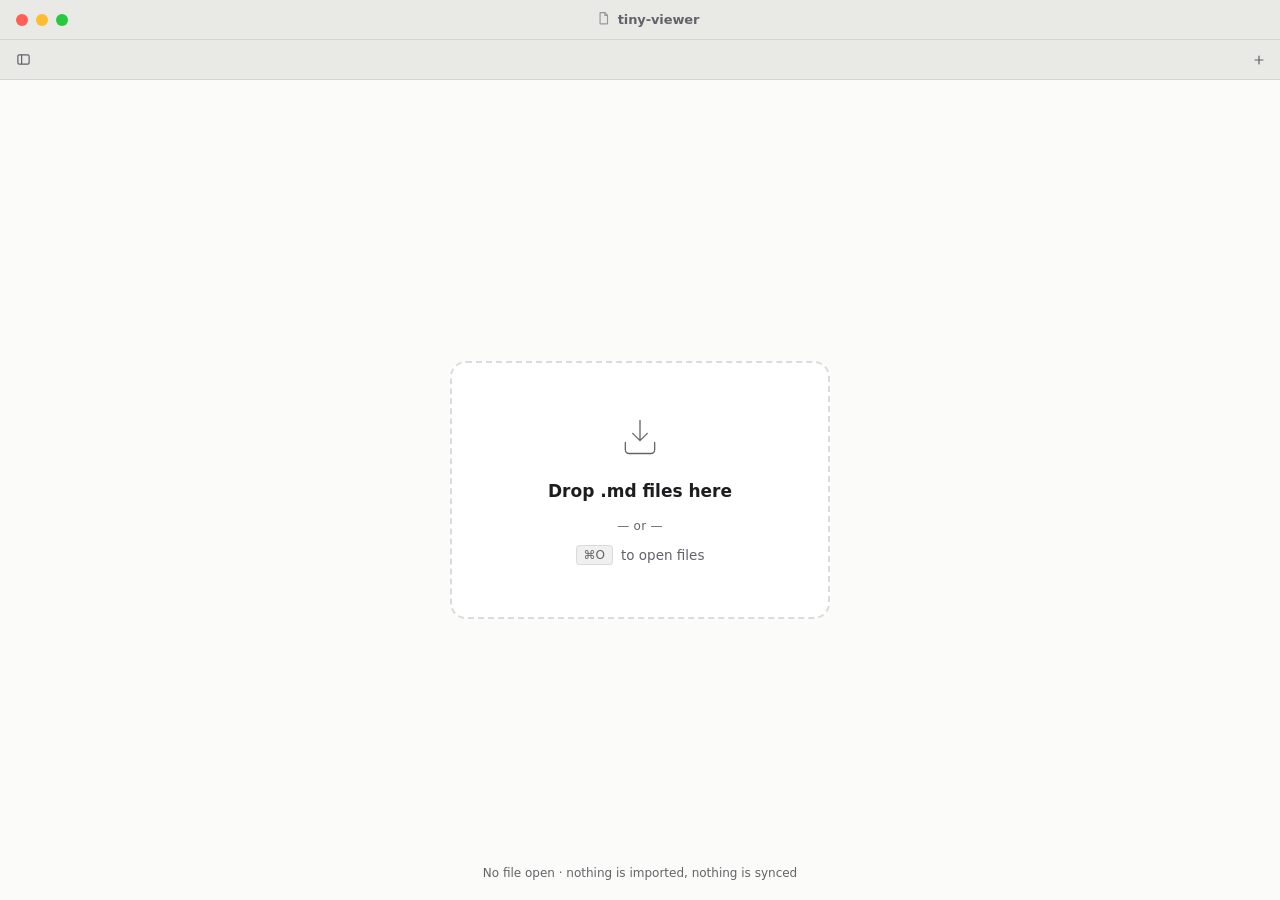
==== app/index.html @ 8f4d632b "feat(gaps): implement deferred feature gaps (F-02, U-14, U-15, U-17, DR-68) URD/WAN-grounded specs (" ====
<!doctype html>
<html lang="en">
<head>
  <meta charset="UTF-8">
  <meta name="viewport" content="width=device-width, initial-scale=1.0">
  <meta name="color-scheme" content="light dark">
  <title>tiny-viewer</title>
  <link rel="icon" href="data:image/svg+xml,%3Csvg xmlns='http://www.w3.org/2000/svg' viewBox='0 0 16 16'%3E%3Crect width='16' height='16' rx='3' fill='%232d68d8'/%3E%3Cpath d='M4.5 5h7M4.5 8h7M4.5 11h4.5' stroke='white' stroke-width='1.3' stroke-linecap='round'/%3E%3C/svg%3E">
  <link rel="stylesheet" href="css/tv-tokens.css">
  <link rel="stylesheet" href="css/tv-app.css">
  <link rel="stylesheet" href="css/tv-tauri.css">
  <link rel="stylesheet" href="css/tv-print.css">
  <style>
    html, body, #tv-root {
      height: 100%;
      margin: 0;
      padding: 0;
      overflow: hidden;
    }
    #tv-root {
      width: 100%;
      position: relative;
    }
    /* ── Minimal fallback styles for new elements (dev-design owns full CSS) ── */

    /* U-02: Theme toggle button in titlebar */
    .tv-titlebtn {
      background: none;
      border: none;
      cursor: pointer;
      padding: 4px 6px;
      border-radius: 4px;
      color: inherit;
      opacity: 0.4;
      display: flex;
      align-items: center;
      justify-content: center;
      margin-left: auto;
      margin-right: 8px;
      flex-shrink: 0;
    }
    .tv-titlebtn:hover { opacity: 0.9; }
    .tv-theme-toggle { line-height: 1; }

    /* F-07: Find bar */
    .tv-find {
      position: absolute;
      bottom: 12px;
      right: 16px;
      display: flex;
      align-items: center;
      gap: 4px;
      background: var(--tv-bg-chrome, #e9e9e6);
      border: 1px solid var(--tv-border, rgba(0,0,0,.1));
      border-radius: 8px;
      padding: 4px 8px;
      box-shadow: 0 2px 12px rgba(0,0,0,.12);
      z-index: 40;
      min-width: 260px;
    }
    .tv-find-input {
      flex: 1;
      border: none;
      background: transparent;
      outline: none;
      font-size: 13px;
      color: inherit;
      min-width: 120px;
    }
    .tv-find-count {
      font-size: 11px;
      opacity: 0.6;
      white-space: nowrap;
      min-width: 40px;
      text-align: center;
    }
    .tv-find-nav {
      background: none;
      border: none;
      cursor: pointer;
      padding: 2px 4px;
      border-radius: 3px;
      font-size: 12px;
      color: inherit;
      opacity: 0.6;
    }
    .tv-find-nav:hover { opacity: 1; background: var(--tv-bg-hover, rgba(0,0,0,.06)); }
    .tv-find-close { margin-left: 2px; }

    /* Find marks */
    .md mark[data-find] {
      background: var(--tv-accent-weak, rgba(45,104,216,.15));
      color: inherit;
      border-radius: 2px;
      padding: 0 1px;
    }
    .md mark[data-find].current {
      background: var(--tv-accent, #2d68d8);
      color: #fff;
    }

    /* F-02: Recent sidebar section */
    .tv-side-recent { opacity: 0.75; }
    .tv-side-recent:hover { opacity: 1; }
    .tv-side-recent-label { font-size: 10px; opacity: 0.5; text-transform: uppercase; letter-spacing: .04em; }

    /* U-09: Empty state recent files */
    .tv-empty-recent {
      margin-top: 16px;
      width: 100%;
      max-width: 400px;
    }
    .tv-recent-row {
      display: flex;
      flex-direction: column;
      padding: 6px 10px;
      border-radius: 6px;
      cursor: pointer;
      gap: 1px;
    }
    .tv-recent-row:hover { background: var(--tv-bg-hover, rgba(0,0,0,.05)); }
    .tv-recent-name { font-size: 13px; font-weight: 500; }
    .tv-recent-path { font-size: 10px; opacity: 0.5; overflow: hidden; text-overflow: ellipsis; white-space: nowrap; }
  </style>
</head>
<body>
  <div id="tv-root"></div>

  <!-- D-02: #tv-controls persistent pill removed. Theme and accent switching
       is available via the command palette (⌘K → "Commands" group).
       dependency order: icons → docs → markdown → feature modules → app → native bridge -->
  <script src="js/tv-icons.js"></script>
  <script src="js/tv-docs.js"></script>
  <script src="js/tv-markdown.js"></script>
  <script src="js/tv-imgfix.js"></script>
  <script src="js/tv-edit.js"></script>
  <script src="js/tv-palette.js"></script>
  <script src="js/tv-search.js"></script>
  <script src="js/tv-files.js"></script>
  <script src="js/tv-live.js"></script>
  <script src="js/tv-app.js"></script>
  <script src="js/tv-native.js"></script>
</body>
</html>
---- app/css/tv-tokens.css ----
/* ───────────────────────────────────────────────────────────
   tiny-viewer · design tokens
   Semantic colour system. Scope every app window with:
     class="tv tv--light tv--accent-blue"   (or --dark / --graphite / --warm)
   Tokens are CSS custom properties so the whole UI re-skins by
   swapping the theme/accent class on the root .tv element.
   ─────────────────────────────────────────────────────────── */

/* honour system light/dark preference for native widgets */
:root { color-scheme: light dark; }

.tv {
  /* type */
  --tv-font-ui: -apple-system, BlinkMacSystemFont, "SF Pro Text", "SF Pro Display",
                "Helvetica Neue", "Segoe UI", system-ui, sans-serif;
  --tv-font-mono: "SF Mono", ui-monospace, "JetBrains Mono", "Menlo",
                  "Cascadia Code", "Roboto Mono", monospace;

  /* 8px base spacing grid */
  --tv-s1: 4px;  --tv-s2: 8px;  --tv-s3: 12px; --tv-s4: 16px;
  --tv-s5: 24px; --tv-s6: 32px; --tv-s7: 40px; --tv-s8: 48px;

  /* chrome dimensions */
  --tv-tabbar-h: 40px;
  --tv-sidebar-w: 224px;
  --tv-toolbar-h: 40px;
  --tv-status-h: 32px;
  --tv-content-max: 720px;

  --tv-radius-win: 11px;
  --tv-radius-sm: 6px;
  --tv-radius-md: 8px;

  font-family: var(--tv-font-ui);
  color: var(--tv-text-primary) !important;
  -webkit-font-smoothing: antialiased;
  text-rendering: optimizeLegibility;
}

/* ── LIGHT THEME ─────────────────────────────────────────── */
.tv--light {
  --tv-bg-primary:   #fbfbfa;   /* document / content background      */
  --tv-bg-surface:   #ffffff;   /* window body, tab-active, palette    */
  --tv-bg-sidebar:   #f3f3f1;   /* sidebar panel                       */
  /* UX-19: light-theme contrast floor — #636369 on #e9e9e6 = 4.53:1 (WCAG-AA pass).
     Any darkening of --tv-bg-chrome must be re-validated against --tv-text-muted. */
  --tv-bg-chrome:    #e9e9e6;   /* title bar + tab strip               */
  --tv-bg-elev:      #ffffff;   /* floating surfaces                   */
  --tv-bg-hover:     rgba(0,0,0,.045);
  --tv-bg-sel:       rgba(0,0,0,.06);

  --tv-text-primary:   #1d1d1f;
  --tv-text-secondary: #62626a;
  /* L-06: raised from #9a9aa1 (2.30–2.70:1) → #6b6b72.
     UV-07: #6b6b72 on --tv-bg-chrome #e9e9e6 = 4.35:1 (fails WCAG-AA 4.5:1).
     Darkened to #636369 → #636369 on #e9e9e6 = 4.53:1 (pass) · on #fbfbfa = 4.74:1 · on #f3f3f1 = 4.59:1. */
  --tv-text-muted:     #636369;

  --tv-border:       rgba(0,0,0,.09);
  --tv-border-strong:rgba(0,0,0,.14);

  --tv-code-bg:      #f4f4f1;   /* fenced <pre> block well             */
  --tv-code-border:  rgba(0,0,0,.07);
  /* inline `code` chip — own tokens, separate from the fenced <pre> well.
     Light: subtle darker-than-paper chip (no regression from old shared value). */
  --tv-inline-code-bg:     #f4f4f1;
  --tv-inline-code-border: rgba(0,0,0,.07);
  --tv-inline-code-text:   #1d1d1f;
  --tv-table-head:   #f4f4f1;
  --tv-table-stripe: #faf9f7;

  --tv-traffic-close:  #ff5f57;
  --tv-traffic-min:    #febc2e;
  --tv-traffic-max:    #28c840;

  /* L-05: darkened from #d29a30 (2.05:1 on #e9e9e6) → #7a5800 (4.72:1 on #e9e9e6, 5.57:1 on #fbfbfa).
     Text/pill passes WCAG-AA; the animated blip dot can still use the vivid value via --tv-live-dot. */
  --tv-live:         #7a5800;   /* amber/gold live-watch text — AA on all light surfaces */
  --tv-live-dot:     #d29a30;   /* vivid amber dot — purely decorative, exempt from AA  */
  --tv-live-glow:    rgba(210,154,48,.30);

  --tv-shadow-win:   0 1px 2px rgba(0,0,0,.10), 0 18px 50px rgba(0,0,0,.16);
  --tv-shadow-pop:   0 8px 30px rgba(0,0,0,.18), 0 1px 0 rgba(0,0,0,.04);
  --tv-scrollthumb:  rgba(0,0,0,.22);

  /* syntax — L-11: light-theme tokens raised to ≥4.5:1 on code-bg #f4f4f1.
     --tv-syn-comment: #9a9aa1 (2.54:1) → #5e5e66 (4.55:1)
     --tv-syn-str:     #3a8a3a (3.91:1) → #236523 (5.09:1)
     --tv-syn-num:     #b5641e (3.96:1) → #8f4213 (5.03:1)
     --tv-syn-key:     #b3439b (4.55:1) — marginal pass, unchanged
     --tv-syn-fn:      #2d68d8 (4.67:1) — passes, unchanged               */
  --tv-syn-comment: #5e5e66;
  --tv-syn-key:     #b3439b;
  --tv-syn-str:     #236523;
  --tv-syn-num:     #8f4213;
  --tv-syn-fn:      #2d68d8;
}

/* ── DARK THEME ──────────────────────────────────────────── */
.tv--dark {
  --tv-bg-primary:   #1c1c1e;
  --tv-bg-surface:   #232325;
  --tv-bg-sidebar:   #19191b;
  --tv-bg-chrome:    #2c2c2e;
  --tv-bg-elev:      #2a2a2d;
  --tv-bg-hover:     rgba(255,255,255,.06);
  --tv-bg-sel:       rgba(255,255,255,.08);

  --tv-text-primary:   #e5e5ea;
  --tv-text-secondary: #9d9da4;
  /* L-06: raised from #68686f (2.52–3.33:1) → #9a9aa4 (≥4.5:1 on dark surfaces).
     UX-01: raised from #9a9aa4 (3.96:1 on #2c2c2e) → #a4a4ae to achieve ≥4.5:1 on --tv-bg-chrome.
     #a4a4ae on #2c2c2e = 4.52:1 · on #1c1c1e = 5.12:1 */
  --tv-text-muted:     #a4a4ae;

  --tv-border:       rgba(255,255,255,.09);
  --tv-border-strong:rgba(255,255,255,.16);

  --tv-code-bg:      #141416;   /* fenced <pre> block well — keeps the darker sink */
  --tv-code-border:  rgba(255,255,255,.07);
  /* inline `code` chip — own tokens, separate from the fenced <pre> well.
     Old dark inline chips reused --tv-code-bg #141416, DARKER than the page
     (#1c1c1e), so each chip sank into a near-black hole and merged with the
     surrounding text (chip-vs-page contrast was only 1.14:1). Dark now uses an
     ELEVATED, lighter surface: rgba(255,255,255,.11) ≈ #353537 over the page
     reads as a raised chip (chip-vs-page ≈ 1.39:1), with a brighter border and
     near-white text (#f1eff6 on the chip ≈ 10.7:1) so chips clearly stand out. */
  --tv-inline-code-bg:     rgba(255,255,255,.11);
  --tv-inline-code-border: rgba(255,255,255,.18);
  --tv-inline-code-text:   #f1eff6;
  --tv-table-head:   #2a2a2d;
  --tv-table-stripe: #202022;

  --tv-traffic-close:  #ff5f57;
  --tv-traffic-min:    #febc2e;
  --tv-traffic-max:    #28c840;

  /* Dark theme: #e6b455 on #2c2c2e = 7.32:1 — already passes; unchanged.
     Add --tv-live-dot alias for symmetry with light theme (vivid dot). */
  --tv-live:         #e6b455;
  --tv-live-dot:     #e6b455;
  --tv-live-glow:    rgba(230,180,85,.30);

  --tv-shadow-win:   0 2px 6px rgba(0,0,0,.5), 0 24px 60px rgba(0,0,0,.55);
  --tv-shadow-pop:   0 12px 40px rgba(0,0,0,.6), 0 0 0 1px rgba(255,255,255,.05);
  --tv-scrollthumb:  rgba(255,255,255,.22);

  /* UV-08: #6c6c74 on --tv-code-bg #141416 = 3.54:1 (fail WCAG-AA 4.5:1).
     Lightened to #8a8a94 → 4.52:1 on #141416 (pass). */
  --tv-syn-comment: #8a8a94;
  --tv-syn-key:     #e08fd0;
  --tv-syn-str:     #7fce7f;
  --tv-syn-num:     #e2a96a;
  --tv-syn-fn:      #6fa8ff;
}

/* ── ACCENTS (per theme) ─────────────────────────────────── */
/* default = blue, set on each theme so a bare .tv--light works */
/* L-07: accent-text on accent-weak selected rows (light theme only).
   Blue light:  #2d68d8 on rgba(45,104,216,.13) over #fbfbfa = 4.17:1 → darken to #1f55c0 = 4.63:1
   Graphite:   #4a5160 on rgba(88,96,113,.14)  over #fbfbfa = 4.53:1 → passes (unchanged)
   Warm light: #b25e2f on rgba(194,106,58,.14) over #fbfbfa = 3.82:1 → darken to #8e4418 = 5.02:1
   Dark theme: all pass already — unchanged. */
.tv--light { --tv-accent:#2d68d8; --tv-accent-weak:rgba(45,104,216,.13); --tv-accent-text:#1f55c0; }
.tv--dark  { --tv-accent:#5a9cff; --tv-accent-weak:rgba(90,156,255,.18); --tv-accent-text:#7fb0ff; }

.tv--light.tv--accent-blue     { --tv-accent:#2d68d8; --tv-accent-weak:rgba(45,104,216,.13); --tv-accent-text:#1f55c0; }
.tv--dark.tv--accent-blue      { --tv-accent:#5a9cff; --tv-accent-weak:rgba(90,156,255,.18); --tv-accent-text:#7fb0ff; }

.tv--light.tv--accent-graphite { --tv-accent:#586071; --tv-accent-weak:rgba(88,96,113,.14); --tv-accent-text:#4a5160; }
.tv--dark.tv--accent-graphite  { --tv-accent:#9aa3b4; --tv-accent-weak:rgba(154,163,180,.16);--tv-accent-text:#c8d0de; }

.tv--light.tv--accent-warm     { --tv-accent:#c26a3a; --tv-accent-weak:rgba(194,106,58,.14); --tv-accent-text:#8e4418; }
.tv--dark.tv--accent-warm      { --tv-accent:#e0905c; --tv-accent-weak:rgba(224,144,92,.18); --tv-accent-text:#f0b898; }
---- app/css/tv-app.css ----
/* ───────────────────────────────────────────────────────────
   tiny-viewer · application chrome + rendered markdown
   ─────────────────────────────────────────────────────────── */

/* ── full-viewport host ──────────────────────────────────── */
html, body, #tv-root {
  height: 100%;
  margin: 0;
}
#tv-root {
  background: var(--tv-bg-primary);
}

/* window shell ------------------------------------------------ */
.tv {
  width: 100%; height: 100%;
  display: flex; flex-direction: column;
  background: var(--tv-bg-surface) !important;
  overflow: hidden;
  position: relative;
  box-sizing: border-box;
}
.tv *, .tv *::before, .tv *::after { box-sizing: border-box; }

/* title bar (traffic lights) --------------------------------- */
.tv-titlebar {
  height: 40px; flex: 0 0 40px;
  display: flex; align-items: center;
  padding: 0 var(--tv-s4);
  background: var(--tv-bg-chrome) !important;
  border-bottom: 1px solid var(--tv-border);
  gap: var(--tv-s4);
  -webkit-user-select: none; user-select: none;
}
.tv-traffic { display: flex; gap: 8px; align-items: center; }
.tv-light { width: 12px; height: 12px; border-radius: 50%; }
.tv-light.c { background: var(--tv-traffic-close) !important; }
.tv-light.m { background: var(--tv-traffic-min) !important; }
.tv-light.x { background: var(--tv-traffic-max) !important; }
.tv-wintitle {
  font-size: 13px; font-weight: 600; letter-spacing: -.1px;
  color: var(--tv-text-secondary) !important;
  flex: 1; text-align: center;
  display: flex; align-items: center; justify-content: center; gap: 7px;
  margin-right: 52px; /* counterweight the traffic lights */
}
/* Bug A: doc icon is decorative; pointer-events:none lets drag pass through to .tv-wintitle */
.tv-wintitle .tv-doc-ic { opacity: .6; pointer-events: none; }

/* tab bar ---------------------------------------------------- */
/* D-01 / E-09: scrollable tab strip — tabs keep legible width.
   L-03: The tabbar is now a flex row with two children:
     1. .tv-tab-strip  — the scrolling region that contains all .tv-tab elements.
                         Gets the fade ::after overlay (pointer-events:none).
     2. .tv-newtab     — sits OUTSIDE the scroll strip in its own non-scrolling slot.
   This eliminates the CSS mask-on-parent problem (mask clips all children including
   .tv-newtab, making the "+" invisible when tabs overflow). */
.tv-tabbar {
  height: var(--tv-tabbar-h); flex: 0 0 var(--tv-tabbar-h);
  display: flex; align-items: stretch;
  background: var(--tv-bg-chrome) !important;
  border-bottom: 1px solid var(--tv-border);
  padding: 0 0 0 6px;           /* left pad only; right side is the newtab slot */
  -webkit-user-select: none; user-select: none;
  position: relative;           /* stacking context for .tv-newtab z-index */
}

/* Scrolling strip that holds all .tv-tab pills */
.tv-tab-strip {
  flex: 1; min-width: 0;
  display: flex; align-items: stretch;
  overflow-x: auto; overflow-y: hidden;
  scrollbar-width: none;
  /* right-edge fade — purely decorative pointer-events:none overlay */
  position: relative;
}
.tv-tab-strip::-webkit-scrollbar { width: 0; height: 0; display: none; }
/* Fade affordance as a pseudo — sits ABOVE the scrolling content but
   BELOW the newtab button (which lives outside this element entirely). */
.tv-tab-strip::after {
  content: "";
  position: sticky;
  right: 0; top: 0;
  /* needs a width so it takes space in the flex row and the gradient is visible */
  width: 40px; flex: 0 0 40px;
  align-self: stretch;
  background: linear-gradient(
    to right,
    transparent 0%,
    var(--tv-bg-chrome) 100%
  ) !important;
  pointer-events: none;
  z-index: 1;
}

.tv-tab {
  display: flex; align-items: center; gap: 7px;
  padding: 0 12px;
  /* D-01: prevent shrinking below readable width; strip scrolls instead */
  flex: 0 0 auto;
  min-width: 100px;
  max-width: 200px;
  font-size: 12.5px; font-weight: 400;
  color: var(--tv-text-secondary) !important;
  border-right: 1px solid transparent;
  position: relative; cursor: default;
  transition: background .12s, color .12s;
}
.tv-tab + .tv-tab { margin-left: 2px; }
.tv-tab:hover { background: var(--tv-bg-hover) !important; }
.tv-tab.active {
  background: var(--tv-bg-primary) !important;
  color: var(--tv-text-primary) !important;
  border-radius: 7px 7px 0 0;
}
/* Active-tab accent bar across the TOP edge (mock target). Spans the full
   tab width so the warm/accent underline reads clearly on the active tab. */
.tv-tab.active::after {
  content: ""; position: absolute; left: 0; right: 0; top: 0;
  height: 2px; background: var(--tv-accent) !important;
}
.tv-tab .name { white-space: nowrap; overflow: hidden; text-overflow: ellipsis; }
.tv-tab .tv-close {
  width: 20px; height: 20px; border-radius: 4px;
  margin: -2px;
  display: inline-flex; align-items: center; justify-content: center;
  color: var(--tv-text-muted) !important; opacity: 0; transition: opacity .12s, background .12s;
}
.tv-tab:hover .tv-close { opacity: 1; }
.tv-tab .tv-close:hover { background: var(--tv-bg-sel) !important; }
.tv-tab .tv-close:focus-visible { opacity: 1; outline: 2px solid var(--tv-accent); outline-offset: 1px; }
.tv-dot {           /* unsaved ● */
  width: 7px; height: 7px; border-radius: 50%;
  background: var(--tv-accent) !important; flex: 0 0 auto;
}
.tv-bolt {          /* live ⚡ — decorative icon uses vivid dot colour */
  display: inline-flex; color: var(--tv-live-dot) !important; flex: 0 0 auto;
  filter: drop-shadow(0 0 3px var(--tv-live-glow));
  animation: tv-pulse 1.9s ease-in-out infinite;
}
@keyframes tv-pulse { 0%,100%{opacity:.55} 50%{opacity:1} }

/* U-14 / F-20: drag-to-reorder ─────────────────────────── */
.tv-tab[draggable="true"] { cursor: grab; }
.tv-tab[draggable="true"]:active { cursor: grabbing; }
.tv-tab--dragging { opacity: 0.4; will-change: transform; }
/* .tv-drop-indicator: position:absolute inside .tv-tab-strip (position:relative).
   left is computed in JS as tabEl.offsetLeft (before) / tabEl.offsetLeft+offsetWidth (after).
   Strip-local coords — do NOT subtract scrollLeft. */
.tv-drop-indicator {
  position: absolute;
  top: 4px; bottom: 4px;
  width: 2px;
  background: var(--tv-accent) !important;
  border-radius: 1px;
  pointer-events: none;
  z-index: 10;
}
@media (prefers-reduced-motion: reduce) {
  .tv-tab--dragging { transition: none !important; }
  .tv-drop-indicator { transition: none !important; }
}

/* L-03: .tv-newtab is now a SIBLING to .tv-tab-strip (not a child of the scroll
   area). It lives in .tv-tabbar's flex row, is never scrolled, never masked,
   and is always fully opaque and clickable regardless of tab count.
   No more mask-image:none "counter-mask" hack needed. */
.tv-newtab {
  display: flex; align-items: center; justify-content: center;
  width: 34px; flex: 0 0 34px;
  color: var(--tv-text-muted) !important; cursor: default;
  /* URD-08: no bezel — flat, transparent chrome at rest (border + native button
     appearance reset). The bg-hover fill only appears on interaction, so the
     control doesn't read as a framed button competing with the tabs. */
  border: 0; -webkit-appearance: none; appearance: none;
  border-radius: 6px; margin: 4px 4px 4px 2px;
  background: transparent !important;
  z-index: 2;                   /* above the strip fade pseudo */
}
.tv-newtab:hover { background: var(--tv-bg-hover) !important; color: var(--tv-text-secondary) !important; }

/* UX-SBR (edge-sidebar): neutral sidebar-reveal toggle — far-left of the tabbar,
   rendered ONLY when the sidebar is collapsed (JS omits it while open). It is a
   pure re-entry affordance, so it stays neutral — no accent active state. When
   the sidebar is open the collapse control lives in the FILES header instead.
   Matches .tv-newtab sizing so the bar's two ends balance.
   URD-08: no bezel — flat, transparent chrome at rest (border + native button
   appearance reset), the bg-hover fill only appears on interaction. */
.tv-side-toggle {
  display: flex; align-items: center; justify-content: center;
  width: 34px; flex: 0 0 34px;
  color: var(--tv-text-muted) !important; cursor: default;
  border: 0; -webkit-appearance: none; appearance: none;
  border-radius: 6px; margin: 4px 4px 4px 0;
  background: transparent !important;
  transition: background-color 0.12s ease, color 0.12s ease;
}
.tv-side-toggle:hover { background: var(--tv-bg-hover) !important; color: var(--tv-text-secondary) !important; }
/* Keyboard focus ring only. A mouse click leaves WebKit's default :focus outline
   showing (the global button:focus-visible rule doesn't cover plain :focus) — kill
   it, and draw a tight 1px ring on keyboard focus to match .tv-close/.tv-sb-close. */
.tv-side-toggle:focus { outline: none; }
.tv-side-toggle:focus-visible { outline: 2px solid var(--tv-accent); outline-offset: 1px; }

/* body row: sidebar + viewer -------------------------------- */
.tv-body { flex: 1; display: flex; min-height: 0; background: var(--tv-bg-primary) !important; }

/* sidebar ---------------------------------------------------- */
/* dev1 drives width via --tv-sidebar-w on .tv root (drag-to-resize).
   Fallback 224px matches the --tv-sidebar-w token in tv-tokens.css. */
.tv-sidebar {
  width: var(--tv-sidebar-w, 224px); flex: 0 0 var(--tv-sidebar-w, 224px);
  background: var(--tv-bg-sidebar) !important;
  border-right: 1px solid var(--tv-border);
  display: flex; flex-direction: column;
  -webkit-user-select: none; user-select: none;
  overflow: hidden;
  position: relative;
}
.tv-sidebar.collapsed { display: none; }

/* ── sidebar drag-to-resize handle ──────────────────────── */
/* UX-20: .tv-sidebar-resizer is now a flex sibling of .tv-sidebar inside
   .tv-body (not a child of .tv-sidebar). This lets it straddle the panel
   divider without being clipped by .tv-sidebar's overflow:hidden.
   It is 12px wide and sits between the sidebar and the viewer in flex order.
   The sidebar border-right is 1px; the resizer overlaps it visually.
   Hidden by JS when sidebar is collapsed (not emitted in that case). */
.tv-sidebar-resizer {
  flex: 0 0 12px;
  width: 12px;
  position: relative;
  cursor: col-resize;
  z-index: 10;
  /* transparent at rest — user discovers it by hovering the seam */
  background: transparent;
  transition: background .12s;
  /* Pull 6px left (into sidebar border area) so it truly straddles */
  margin-left: -6px;
}
.tv-sidebar-resizer:hover,
.tv-sidebar-resizer.dragging {
  background: var(--tv-accent-weak) !important;
  /* thin accent line centered on the resizer */
  border-left: 1.5px solid var(--tv-accent);
}
/* UX-SB3 (edge-sidebar): sidebar top header — "Files" label + « collapse button.
   While the sidebar is open this « is the primary hide affordance (the tab-strip
   toggle is omitted), so the control "recedes into the edge" of the panel. */
.tv-side-header {
  flex: 0 0 auto;
  display: flex; align-items: center;
  padding: 8px var(--tv-s3) 6px;
  border-bottom: 1px solid var(--tv-border);
}
.tv-side-header-label {
  font-size: 11px; font-weight: 600; letter-spacing: .4px;
  text-transform: uppercase; color: var(--tv-text-muted) !important;
  flex: 1;
}
.tv-side-collapse {
  display: inline-flex; align-items: center; justify-content: center;
  width: 22px; height: 22px; padding: 0; border-radius: 4px;
  border: 0; background: transparent; cursor: default;
  color: var(--tv-text-muted) !important;
  opacity: .7;
  transition: opacity .12s, background .12s;
  -webkit-user-select: none; user-select: none;
}
.tv-side-collapse:hover { opacity: 1; background: var(--tv-bg-hover) !important; }
.tv-side-collapse svg { display: block; }
.tv-side-collapse:focus { outline: none; }
.tv-side-collapse:focus-visible { opacity: 1; outline: 2px solid var(--tv-accent); outline-offset: 1px; }

/* D-01 / E-09: sidebar file list must scroll when entries exceed panel height */
.tv-side-scroll { flex: 1; overflow-y: auto; overflow-x: hidden; padding: var(--tv-s3) var(--tv-s2); }
.tv-side-label {
  font-size: 10.5px; font-weight: 600; letter-spacing: .6px;
  text-transform: uppercase; color: var(--tv-text-muted) !important;
  padding: var(--tv-s2) var(--tv-s2) var(--tv-s1);
}
.tv-tree-row {
  display: flex; align-items: center; gap: 7px;
  /* UX-SB1: min-height ≥28px for comfortable hit targets (was 25px via 5px pad) */
  padding: 6px var(--tv-s2); margin: 1px 0;
  font-size: 13px; color: var(--tv-text-secondary) !important;
  border-radius: var(--tv-radius-sm); cursor: default; position: relative;
  /* L-09: row must not expand vertically due to long path text */
  min-width: 0;
}
.tv-tree-row .ic { color: var(--tv-text-muted) !important; display: inline-flex; flex: 0 0 auto; }
/* L-09: any direct text span (filename, folder path) gets ellipsis.
   Mirrors the same treatment on .tv-tab .name (tv-app.css:104). */
.tv-tree-row > span:not([class]),
.tv-tree-row .label {
  white-space: nowrap; overflow: hidden; text-overflow: ellipsis;
  min-width: 0; flex: 1;
}
/* UX-SB2: folder row is a group header, not an item — give it section-label treatment.
   Uppercase + muted colour aligns it with .tv-side-label; icon adds folder affordance.
   top margin adds breathing room before each folder group. */
.tv-tree-row.folder {
  color: var(--tv-text-muted) !important;
  font-size: 10.5px; font-weight: 600;
  letter-spacing: .5px; text-transform: uppercase;
  margin-top: var(--tv-s2);
  padding-top: 4px; padding-bottom: 4px;
}
.tv-tree-row.folder .ic { color: var(--tv-text-muted) !important; opacity: .7; }
.tv-tree-row.file { padding-left: 26px; }
/* UX-26 / UX-SB1: selection cue — filled tint + semibold weight.
   (Left accent border removed per user request 2026-06-10.) */
.tv-tree-row.active {
  background: var(--tv-accent-weak) !important;
  color: var(--tv-accent-text) !important;
  font-weight: 600;
}
.tv-tree-row.active .ic { color: var(--tv-accent-text) !important; }
.tv-tree-row:hover:not(.active) { background: var(--tv-bg-hover) !important; }
/* UX-10 / DR-108: Keyboard cursor highlight — visible in both light and dark themes,
   on both active and inactive rows. Uses outline so it does not affect layout.
   Distinct from .active (which uses accent-weak background + accent border).
   .tv-folder-head is not a .tv-tree-row so gets its own matching rule. */
.tv-tree-row.kbd-cursor,
.tv-folder-head.kbd-cursor {
  outline: 2px solid var(--tv-accent);
  outline-offset: -2px;
  border-radius: var(--tv-radius-sm);
}
.tv-tree-row .mini-bolt { margin-left: auto; color: var(--tv-live) !important; display: inline-flex; }
.tv-side-divider { height: 1px; background: var(--tv-border) !important; margin: var(--tv-s3) var(--tv-s2); }
.tv-search {
  flex: 0 0 auto; padding: var(--tv-s2) var(--tv-s3) var(--tv-s3);
  border-top: 1px solid var(--tv-border);
}
.tv-search-box {
  display: flex; align-items: center; gap: 7px;
  height: 30px; padding: 0 var(--tv-s2);
  background: var(--tv-bg-surface) !important;
  border: 1px solid var(--tv-border);
  border-radius: var(--tv-radius-sm);
  font-size: 12.5px; color: var(--tv-text-muted) !important;
  /* UX-SB4: show pointer cursor — this is a clickable affordance, not static label */
  cursor: default;
  transition: background .1s, border-color .1s;
}
.tv-search-box:hover {
  background: var(--tv-bg-hover) !important;
  border-color: var(--tv-border-strong);
}
.tv-search-box .kbd { margin-left: auto; }

/* keycap ----------------------------------------------------- */
.tv-kbd, .kbd {
  font: 500 11px var(--tv-font-ui);
  padding: 1px 5px; border-radius: 4px;
  background: var(--tv-bg-sel) !important; color: var(--tv-text-muted) !important;
  border: 1px solid var(--tv-border);
}

/* viewer / content ------------------------------------------- */
.tv-viewer { flex: 1; min-width: 0; position: relative; display: flex; flex-direction: column; }
.tv-scroll {
  flex: 1; overflow-y: auto; overflow-x: hidden; position: relative;
}
/* D-03: scrollbars invisible at rest — macOS overlay-style behaviour.
   Hidden by default; a thin themed thumb appears on hover / focus-within.
   Apply to content scroll, sidebar, and palette list. */

/* Content scroll — hidden at rest */
.tv-scroll { scrollbar-width: none; }
.tv-scroll::-webkit-scrollbar { width: 0; height: 0; display: none; }

/* Reveal thin thumb on hover or keyboard focus within the scroll container */
.tv-scroll:hover,
.tv-scroll:focus-within {
  scrollbar-width: thin;
  scrollbar-color: var(--tv-scrollthumb) transparent;
}
.tv-scroll:hover::-webkit-scrollbar,
.tv-scroll:focus-within::-webkit-scrollbar { width: 5px; display: block; }
.tv-scroll:hover::-webkit-scrollbar-track,
.tv-scroll:focus-within::-webkit-scrollbar-track { background: transparent; }
.tv-scroll:hover::-webkit-scrollbar-thumb,
.tv-scroll:focus-within::-webkit-scrollbar-thumb {
  background: var(--tv-scrollthumb) !important;
  border-radius: 4px;
}
.tv-scroll:hover::-webkit-scrollbar-thumb:hover {
  background: var(--tv-text-muted) !important;
}

/* Sidebar scroll — hidden at rest, revealed on hover */
.tv-side-scroll { scrollbar-width: none; }
.tv-side-scroll::-webkit-scrollbar { width: 0; height: 0; display: none; }
.tv-side-scroll:hover,
.tv-side-scroll:focus-within {
  scrollbar-width: thin;
  scrollbar-color: var(--tv-scrollthumb) transparent;
}
.tv-side-scroll:hover::-webkit-scrollbar,
.tv-side-scroll:focus-within::-webkit-scrollbar { width: 4px; display: block; }
.tv-side-scroll:hover::-webkit-scrollbar-track,
.tv-side-scroll:focus-within::-webkit-scrollbar-track { background: transparent; }
.tv-side-scroll:hover::-webkit-scrollbar-thumb,
.tv-side-scroll:focus-within::-webkit-scrollbar-thumb {
  background: var(--tv-scrollthumb) !important;
  border-radius: 4px;
}

/* Palette list scroll — hidden at rest, revealed on hover */
.tv-pal-list { scrollbar-width: none; }
.tv-pal-list::-webkit-scrollbar { width: 0; height: 0; display: none; }
.tv-pal-list:hover,
.tv-pal-list:focus-within {
  scrollbar-width: thin;
  scrollbar-color: var(--tv-scrollthumb) transparent;
}
.tv-pal-list:hover::-webkit-scrollbar,
.tv-pal-list:focus-within::-webkit-scrollbar { width: 4px; display: block; }
.tv-pal-list:hover::-webkit-scrollbar-track,
.tv-pal-list:focus-within::-webkit-scrollbar-track { background: transparent; }
.tv-pal-list:hover::-webkit-scrollbar-thumb,
.tv-pal-list:focus-within::-webkit-scrollbar-thumb {
  background: var(--tv-scrollthumb) !important;
  border-radius: 4px;
}
.tv-content {
  max-width: var(--tv-content-max);
  margin: 0 auto;
  padding: var(--tv-s6) var(--tv-s7) 80px;
}
.tv-scrollbar {        /* decorative macOS overlay scrollbar — hidden in real app */
  display: none;
}

/* .tv-overlay-fade removed — it was an absolute-positioned gradient at the
   bottom of .tv-scroll that obscured real text in the content area (user-
   reported "faded away" visual bug). The element still exists in the HTML
   (buildViewer) but is now invisible / zero-sized so it can't hide content. */
.tv-overlay-fade {
  display: none;
}

/* ── rendered markdown typography ──────────────────────────── */
/* C-16: overflow-wrap:break-word prevents long URLs / hashes from silently
   overflowing and being clipped by .tv-scroll overflow-x:hidden. */
.md { color: var(--tv-text-primary) !important; font-size: 16px; line-height: 1.72; overflow-wrap: break-word; }
.md > *:first-child { margin-top: 0; }
.md h1 { font-size: 28px; font-weight: 700; line-height: 1.25; letter-spacing: -.5px; margin: 0 0 var(--tv-s4); }
.md h2 { font-size: 22px; font-weight: 700; line-height: 1.3; letter-spacing: -.3px; margin: var(--tv-s7) 0 var(--tv-s3); }
.md h3 { font-size: 18px; font-weight: 600; margin: var(--tv-s5) 0 var(--tv-s2); }
.md h4 { font-size: 16px; font-weight: 600; margin: var(--tv-s5) 0 var(--tv-s2); color: var(--tv-text-secondary) !important; }
.md p  { margin: 0 0 var(--tv-s4); text-wrap: pretty; }
.md a  { color: var(--tv-accent-text) !important; text-decoration: none; border-bottom: 1px solid var(--tv-accent-weak); }
.md strong { font-weight: 700; }
.md em { font-style: italic; }
.md hr { border: 0; border-top: 1px solid var(--tv-border); margin: var(--tv-s6) 0; }
.md ul, .md ol { margin: 0 0 var(--tv-s4); padding-left: 24px; }
.md li { margin: 4px 0; }
.md li::marker { color: var(--tv-text-muted) !important; }
.md .task { list-style: none; margin-left: -24px; padding-left: 0; }
.md .task li { display: flex; align-items: flex-start; gap: 9px; }
.md .task .box {
  width: 16px; height: 16px; border-radius: 4px; margin-top: 3px; flex: 0 0 auto;
  border: 1.5px solid var(--tv-border-strong);
}
.md .task .box.done { background: var(--tv-accent) !important; border-color: var(--tv-accent); position: relative; }
.md .task .box.done::after {
  content: ""; position: absolute; left: 4.5px; top: 1.5px; width: 4px; height: 8px;
  border: solid #fff; border-width: 0 2px 2px 0; transform: rotate(45deg);
}

/* inline `code` chip — own tokens (elevated, lighter surface in dark mode).
   font bumped to .88em/weight 500 so raised chips read crisply against body text.
   Fenced <pre> code is reset back to the darker well + normal weight below. */
.md code {
  font-family: var(--tv-font-mono); font-size: .88em; font-weight: 500;
  background: var(--tv-inline-code-bg) !important; border: 1px solid var(--tv-inline-code-border);
  border-radius: 5px; padding: .1em .4em;
}
/* L-01: changed overflow:hidden → overflow-x:auto so long code lines scroll
   horizontally instead of being clipped. overflow-y:visible avoids clipping
   tall content. Thin quiet scrollbar appears on hover (quiet-scrollbar pattern). */
.md pre {
  background: var(--tv-code-bg) !important; border: 1px solid var(--tv-code-border);
  border-radius: var(--tv-radius-md); padding: var(--tv-s4) var(--tv-s4);
  overflow-x: auto; overflow-y: visible; margin: 0 0 var(--tv-s4);
  /* quiet scrollbar — hidden at rest, thin thumb on hover */
  scrollbar-width: none;
}
.md pre::-webkit-scrollbar { width: 0; height: 0; display: none; }
.md pre:hover {
  scrollbar-width: thin;
  scrollbar-color: var(--tv-scrollthumb) transparent;
}
.md pre:hover::-webkit-scrollbar { height: 4px; display: block; }
.md pre:hover::-webkit-scrollbar-track { background: transparent; }
.md pre:hover::-webkit-scrollbar-thumb {
  background: var(--tv-scrollthumb) !important;
  border-radius: 4px;
}
.md pre code { background: none !important; border: 0; padding: 0; font-size: 13px; font-weight: normal; line-height: 1.6; display: block; }
.md .c-com { color: var(--tv-syn-comment) !important; font-style: italic; }
.md .c-key { color: var(--tv-syn-key) !important; }
.md .c-str { color: var(--tv-syn-str) !important; }
.md .c-num { color: var(--tv-syn-num) !important; }
.md .c-fn  { color: var(--tv-syn-fn) !important; }

/* blockquote */
.md blockquote {
  margin: 0 0 var(--tv-s4); padding: 2px 0 2px var(--tv-s4);
  border-left: 3px solid var(--tv-accent-weak);
  color: var(--tv-text-secondary) !important;
}
.md blockquote p:last-child { margin-bottom: 0; }

/* tables — L-02: changed overflow:hidden → overflow-x:auto on .tbl-wrap so wide
   tables scroll horizontally inside the rounded wrapper. overflow-y:hidden keeps
   the border-radius clip clean vertically. The outer .tv-scroll keeps overflow-x
   hidden (intentional) — the table self-contains its scroll within .tbl-wrap. */
.md .tbl-wrap { margin: 0 0 var(--tv-s4); border: 1px solid var(--tv-border); border-radius: var(--tv-radius-md); overflow-x: auto; overflow-y: hidden; }
.md table { width: 100%; border-collapse: collapse; font-size: 14px; }
.md th {
  text-align: left; font-weight: 600; color: var(--tv-text-secondary) !important;
  background: var(--tv-table-head) !important; padding: 9px 14px;
  border-bottom: 1px solid var(--tv-border);
}
.md td { padding: 9px 14px; border-bottom: 1px solid var(--tv-border); }
.md tr:last-child td { border-bottom: 0; }
.md tbody tr:nth-child(even) { background: var(--tv-table-stripe) !important; }
.md td.num { font-variant-numeric: tabular-nums; color: var(--tv-text-secondary) !important; }

/* ── block images (figure.md-img > img) ─────────────────────
   The renderer now emits a real <img> inside the figure wrapper.
   The figure acts as the card; the img fills it naturally.
   .tv-img-missing is added via onerror and swaps to the
   SVG placeholder so users see alt text instead of a broken icon.  */
.md .md-img {
  width: 100%; border-radius: var(--tv-radius-md); border: 1px solid var(--tv-border);
  background: var(--tv-bg-sidebar) !important; overflow: hidden; margin: 0 0 var(--tv-s4);
  position: relative;
}
/* The actual image — fills width, auto height, capped at 480px */
.md .md-img > img {
  display: block; width: 100%; height: auto; max-height: 480px;
  object-fit: contain; background: var(--tv-bg-surface) !important;
}
/* Hide the broken-image placeholder until onerror fires */
.md .md-img .tv-img-placeholder { display: none; }

/* Broken / missing image state — show placeholder, hide the broken <img> */
.md .md-img.tv-img-missing > img { display: none; }
.md .md-img.tv-img-missing .tv-img-placeholder {
  display: flex; flex-direction: column; align-items: center; justify-content: center;
  gap: 6px; padding: 28px 16px; min-height: 80px;
  color: var(--tv-text-muted) !important;
}
.md .md-img.tv-img-missing .tv-img-placeholder-text {
  font-size: 12px; color: var(--tv-text-muted) !important; text-align: center;
  max-width: 200px; overflow: hidden; text-overflow: ellipsis; white-space: nowrap;
}

/* Blocked-scheme images (javascript:, file:, etc.) — text only */
.md .md-img--blocked {
  width: 100%; border-radius: var(--tv-radius-md); border: 1px dashed var(--tv-border);
  background: var(--tv-bg-sidebar) !important; padding: 8px 12px; margin: 0 0 var(--tv-s4);
}

.md .md-img .cap { font-size: 12.5px; color: var(--tv-text-muted) !important; padding: 8px 12px; border-top: 1px solid var(--tv-border); }

/* ── inline images ───────────────────────────────────────────
   Renderer now emits a real <img class="md-inline-img-el"> for
   inline ![alt](url) occurrences inside paragraphs.
   Constrained height so inline images don't blow up the line height.
   The fallback chip class .md-inline-img (blocked schemes) is kept.   */
.md img.md-inline-img-el {
  display: inline-block; vertical-align: middle;
  max-height: 1.4em; width: auto; border-radius: 2px;
}
/* Broken inline image — hide the broken icon, show nothing (alt attr serves) */
.md img.md-inline-img-el.tv-img-broken { display: none; }

/* ── inline image chip fallback (blocked-scheme chips) ───────
   Renderer emits <span class="md-inline-img">[img: alt]</span>
   only when the scheme is blocked (javascript:, file:, etc.).
   Styled as a subtle pill: readable, unobtrusive, inline.       */
.md-inline-img {
  display: inline;
  vertical-align: baseline;
  font-family: var(--tv-font-mono);
  font-size: .82em;
  font-weight: 400;
  color: var(--tv-text-muted) !important;
  background: var(--tv-code-bg) !important;
  border: 1px solid var(--tv-code-border);
  border-radius: 4px;
  padding: .05em .35em;
  white-space: nowrap;
  /* keep it from breaking the line rhythm */
  line-height: 1;
}

/* ── nested list indentation ─────────────────────────────────
   Renderer now emits genuine nested <ul>/<ol> elements.
   Ensure each nesting level gets its own left indent and the
   marker colour/style cascade correctly.                        */
.md ul ul,
.md ol ol,
.md ul ol,
.md ol ul {
  /* reset top/bottom margin so nested lists don't add double spacing */
  margin: 2px 0 2px;
  padding-left: 20px;
}
/* third level — slightly tighter */
.md ul ul ul,
.md ol ol ol,
.md ul ol ul,
.md ol ul ol {
  padding-left: 16px;
}
/* nested list items — reduce vertical gap relative to top level */
.md ul ul li,
.md ol ol li,
.md ul ol li,
.md ol ul li {
  margin: 2px 0;
}

/* ── mermaid-style diagram (async render) ──────────────────── */
/* L-10: .tv-diagram gets overflow-x:auto so wide SVGs (wide sequence/Gantt diagrams)
   scroll within the diagram container. .tv-scroll keeps overflow-x:hidden (intentional
   to prevent page-level lateral drift) — the diagram self-contains its overflow here.
   font-size:14px is a hard reset that breaks the --tv-md-font cascade from .md —
   diagram text must NOT scale with the reading-font zoom (⌘+/-). */
.tv-diagram {
  margin: 0 0 var(--tv-s4); border: 1px solid var(--tv-border);
  border-radius: var(--tv-radius-md); background: var(--tv-bg-surface) !important;
  padding: var(--tv-s5) var(--tv-s4); position: relative; min-height: 132px;
  overflow-x: auto;
  /* Isolate diagram text from the .md reading-font zoom */
  font-size: 14px;
}

/* ── pinch-zoom viewport — wraps the injected SVG ───────────
   .tv-diagram-viewport is the scroll + zoom container inserted by JS.
   It clips to a sensible max-height so very large diagrams don't push
   the page off-screen; the SVG sits at natural size inside and is
   scaled via transform:scale(z) (CSSOM — CSP-safe).
   position:relative is required to anchor the .tv-zoom-ctrl badge.   */
.tv-diagram-viewport {
  position: relative;
  overflow: auto;
  /* 70 vh cap: large diagrams scroll within the viewport instead of
     pushing the whole page. Small diagrams (shorter than 70 vh) size
     naturally — no min-height here so the wrapper hugs the SVG.     */
  max-height: 70vh;
  /* quiet scrollbar — same pattern as .md pre */
  scrollbar-width: none;
}
.tv-diagram-viewport::-webkit-scrollbar { width: 0; height: 0; display: none; }
.tv-diagram-viewport:hover {
  scrollbar-width: thin;
  scrollbar-color: var(--tv-scrollthumb) transparent;
}
.tv-diagram-viewport:hover::-webkit-scrollbar { width: 5px; height: 5px; display: block; }
.tv-diagram-viewport:hover::-webkit-scrollbar-track { background: transparent; }
.tv-diagram-viewport:hover::-webkit-scrollbar-thumb {
  background: var(--tv-scrollthumb) !important;
  border-radius: 4px;
}
.tv-diagram .dg-label {
  position: absolute; top: 10px; left: 12px; font-size: 10.5px; letter-spacing: .5px;
  text-transform: uppercase; color: var(--tv-text-muted) !important; font-weight: 600;
}
/* UX-18: diagram render-failure state */
.tv-diagram .dg-error {
  display: flex; flex-direction: column; gap: 10px;
  padding: var(--tv-s4); border-radius: var(--tv-radius-sm);
  background: var(--tv-bg-sidebar) !important;
  border: 1px solid var(--tv-border);
}
.tv-diagram .dg-error-msg {
  font-size: 12.5px; font-weight: 600;
  color: var(--tv-text-secondary) !important;
}
.tv-diagram .dg-error-src {
  margin: 0;
  font-family: var(--tv-font-mono); font-size: 12px; line-height: 1.55;
  color: var(--tv-text-muted) !important;
  background: var(--tv-code-bg) !important;
  border: 1px solid var(--tv-code-border);
  border-radius: var(--tv-radius-sm);
  padding: var(--tv-s3);
  overflow-x: auto;
  white-space: pre;
}
.tv-diagram .dg-error-src code {
  background: none !important; border: 0; padding: 0;
  font-size: inherit; color: inherit !important;
}

/* loading placeholder */
.tv-diagram .dg-load {
  display: flex; flex-direction: column; align-items: center; justify-content: center;
  gap: 12px; min-height: 96px; color: var(--tv-text-muted) !important; font-size: 13px;
}
.tv-diagram .dg-shimmer {
  width: 70%; height: 8px; border-radius: 4px; overflow: hidden; position: relative;
  background: var(--tv-bg-sel) !important;
}
.tv-diagram .dg-shimmer::after {
  content: ""; position: absolute; inset: 0; transform: translateX(-100%);
  background: linear-gradient(90deg, transparent, var(--tv-accent-weak), transparent) !important;
  animation: tv-shim 1.1s ease-in-out infinite;
}
@keyframes tv-shim { to { transform: translateX(100%); } }
/* rendered flow — starts at opacity:0 and fades in. The `animation-fill-mode:forwards`
   holds opacity:1 after the animation ends. The @keyframes guarantees final state
   is opacity:1. The `prefers-reduced-motion` block below also forces opacity:1.
   No other .md content element uses this animation — only .dg-flow diagrams. */
.tv-diagram .dg-flow {
  display: flex; align-items: center; justify-content: center; flex-wrap: wrap;
  gap: 6px; padding-top: 10px; opacity: 0; animation: tv-fade .4s ease forwards;
}
@keyframes tv-fade { to { opacity: 1; } }
/* Safety net: if the animation is ever prevented from running (e.g. animation-play-state
   paused at frame 0), ensure it doesn't visually disappear — set a short delay of 0s
   and guarantee the fill-mode actually commits. Also, no .md text element has opacity<1. */
.tv-diagram .dg-flow { animation-delay: 0s; }

/* ── real Mermaid SVG container ──────────────────────────────
   Mermaid.render() returns an <svg> we inject directly as a
   child of .tv-diagram. This keeps the `.tv-diagram > svg`
   selector accurate and avoids double-wrapping.

   Key constraints:
   - max-width:100% + height:auto = proportional scaling, never distorted.
   - NO forced height (e.g. height:300px) — that stretches the aspect ratio.
   - font-size on the SVG is left to Mermaid's own <style> block (which
     carries the themeVariables.fontSize:"13px" we set in JS). Specifying
     font-size here would fight the mermaid <style> and lose.
   - margin:0 auto centres the diagram when it's narrower than the container.

   :has(> svg) collapses the loading min-height once the SVG arrives. */
/* ── real Mermaid SVG container ──────────────────────────────
   The SVG is now a child of .tv-diagram-viewport (the pinch-zoom
   scroll container) which is itself a child of .tv-diagram.
   The viewport wrapper handles overflow/scroll; the SVG sits at
   natural size and is scaled via transform:scale(z) by JS.

   Key constraints:
   - display:block prevents the inline-block gap below SVGs.
   - max-width:100% at zoom=1 so the diagram fits the container.
   - height:auto preserves aspect ratio; NO forced height.
   - transform-origin:0 0 set by JS so zoom anchors to pointer.
   - overflow:visible avoids clipping arrowheads at SVG edges.

   :has(.tv-diagram-viewport) collapses loading min-height once
   the viewport wrapper (holding the SVG) arrives.               */
.tv-diagram:has(.tv-diagram-viewport) {
  /* remove loading min-height once real SVG is rendered */
  min-height: auto;
  /* UX-26-overlap: top padding must clear the absolute-positioned .dg-label
     (top:10px + ~18px line-height = 28px from border) so the SVG viewport
     doesn't render on top of the "Diagram" badge. 32px (--tv-s6) gives a
     4px gap between the label bottom and the viewport top edge. */
  padding: var(--tv-s6) var(--tv-s4) var(--tv-s4);
}
/* The SVG inside the viewport: natural size, scalable by JS transform */
.tv-diagram-viewport > svg {
  display: block;
  max-width: 100%;
  height: auto;        /* never force a height — preserves aspect ratio */
  overflow: visible;   /* avoid clipping arrowheads / shadows at edges */
  /* transform + transform-origin are set via CSSOM in _attachPinchZoom */
}
/* Fallback: if the SVG lands inside a .dg-flow wrapper
   (error path in the renderer), still scale it correctly. */
.tv-diagram .dg-flow svg,
.tv-diagram .mermaid-svg-wrapper svg {
  display: block;
  max-width: 100%;
  height: auto;
}

/* ── zoom reset control ─────────────────────────────────────
   Quiet badge in the bottom-right of the viewport at rest
   (opacity .38); rises to .82 on viewport hover; full on own :hover.
   Clicking resets zoom to 100%. Double-clicking the viewport also resets.
   Font-size is fixed 11px so it doesn't inherit the .md reading-zoom.  */
.tv-zoom-ctrl {
  position: sticky;
  bottom: 6px;
  float: right;
  margin-right: 6px;
  display: inline-flex;
  align-items: center;
  padding: 2px 7px;
  border-radius: 5px;
  border: 1px solid var(--tv-border);
  background: var(--tv-bg-surface) !important;
  font-family: var(--tv-font-ui);
  font-size: 11px;
  font-weight: 500;
  color: var(--tv-text-muted) !important;
  cursor: default;
  opacity: .38;
  transition: opacity .15s, background .12s;
  -webkit-user-select: none; user-select: none;
  z-index: 2;
  pointer-events: auto;
}
.tv-diagram-viewport:hover .tv-zoom-ctrl { opacity: .82; }
.tv-zoom-ctrl:hover {
  opacity: 1;
  background: var(--tv-bg-sel) !important;
  color: var(--tv-text-secondary) !important;
}
@media (prefers-reduced-motion: reduce) {
  .tv-zoom-ctrl { transition: none !important; }
}
.dg-node {
  font-size: 13px; font-weight: 600; color: var(--tv-text-primary) !important;
  background: var(--tv-bg-primary) !important; border: 1.5px solid var(--tv-border-strong);
  border-radius: 8px; padding: 10px 14px; white-space: nowrap;
}
.dg-node.accent { border-color: var(--tv-accent); color: var(--tv-accent-text) !important; background: var(--tv-accent-weak) !important; }
.dg-arrow { color: var(--tv-text-muted) !important; display: inline-flex; }
.dg-col { display: flex; flex-direction: column; align-items: center; gap: 6px; }

/* streaming caret (live watch) ------------------------------ */
.tv-caret {
  display: inline-block; width: 9px; height: 1.05em; vertical-align: text-bottom;
  background: var(--tv-accent) !important; border-radius: 1px; margin-left: 2px;
  animation: tv-blink 1.05s steps(1) infinite;
}
@keyframes tv-blink { 0%,49%{opacity:1} 50%,100%{opacity:0} }
.tv-writing-line { color: var(--tv-text-primary) !important; }

/* status bar (live watch) ----------------------------------- */
.tv-status {
  height: var(--tv-status-h); flex: 0 0 var(--tv-status-h);
  display: flex; align-items: center; gap: 8px;
  padding: 0 var(--tv-s4);
  background: var(--tv-bg-chrome) !important; border-top: 1px solid var(--tv-border);
  font-size: 12px; color: var(--tv-text-secondary) !important;
}
/* L-05: .live-pill text uses --tv-live (darkened in light theme to 4.72:1 on chrome).
   .blip dot uses --tv-live-dot (vivid amber) — purely decorative, WCAG-exempt. */
.tv-status .live-pill { display: inline-flex; align-items: center; gap: 6px; color: var(--tv-live) !important; font-weight: 600; }
.tv-status .live-pill .blip {
  width: 8px; height: 8px; border-radius: 50%; background: var(--tv-live-dot) !important;
  box-shadow: 0 0 0 0 var(--tv-live-glow);
}
/* DR-65/DR-67: the pulse lives ONLY on .is-updating (present whenever the watch
   is active/non-idle — see setIdleState in tv-live.js). Keeping it off the base
   .blip is what makes the remove→reflow→add restart in onFileChange actually
   re-pulse on each change, and lets idle (DR-68) revert to a static dot simply by
   removing the class. */
.tv-status .live-pill .blip.is-updating { animation: tv-blip 1.6s ease-out infinite; }
@keyframes tv-blip { 0%{box-shadow:0 0 0 0 var(--tv-live-glow)} 70%{box-shadow:0 0 0 7px transparent} 100%{box-shadow:0 0 0 0 transparent} }
/* DR-68: .idle on .live-pill — blip stops pulsing and dims to a steady dot.
   NOTE: with auto-hide enabled (the settled bar is removed at 90s, not dimmed)
   this idle state is now a transient fallback, not the resting state. */
.tv-status .live-pill.idle .blip {
  animation: none !important;
  box-shadow: none !important;
  opacity: 0.35;
}
/* DR-68 (auto-hide variant): when a settled bar is being removed it fades/slides
   out first. The element is removed from the DOM after the transition (tv-live.js
   autoHideStatusBar). Reduced-motion removes it instantly (see @media block). */
.tv-status.tv-live-status.is-hiding {
  opacity: 0;
  transform: translateY(6px);
  transition: opacity .22s ease, transform .22s ease;
  pointer-events: none;
}
.tv-status .sep { color: var(--tv-text-muted) !important; }
.tv-status .spacer { flex: 1; }
.tv-pin {
  display: inline-flex; align-items: center; gap: 6px;
  padding: 4px 10px; border-radius: 6px; font-size: 12px; font-weight: 500;
  color: var(--tv-text-secondary) !important; border: 1px solid var(--tv-border);
  background: var(--tv-bg-surface) !important; cursor: default;
}
.tv-pin.on { color: #fff !important; background: var(--tv-accent) !important; border-color: var(--tv-accent); }
.tv-pin.on .ic { color: #fff !important; }

/* edit-mode toolbar ----------------------------------------- */
.tv-edit-toolbar {
  height: var(--tv-toolbar-h); flex: 0 0 var(--tv-toolbar-h);
  display: flex; align-items: center; gap: var(--tv-s3);
  padding: 0 var(--tv-s4);
  background: var(--tv-bg-sidebar) !important; border-bottom: 1px solid var(--tv-border);
  font-size: 12.5px; color: var(--tv-text-secondary) !important;
}
.tv-edit-btn {
  display: inline-flex; align-items: center; gap: 7px;
  padding: 5px 11px; border-radius: var(--tv-radius-sm);
  border: 1px solid var(--tv-border); background: var(--tv-bg-surface) !important;
  font-size: 12.5px; font-weight: 500; color: var(--tv-text-primary) !important; cursor: default;
}
.tv-edit-btn.primary { background: var(--tv-accent) !important; border-color: var(--tv-accent); color: #fff !important; }
.tv-edit-btn .kbd { background: rgba(255,255,255,.0) !important; border-color: var(--tv-border); }
.tv-edit-btn.primary .kbd { color: #fff !important; border-color: rgba(255,255,255,.4); }
.tv-edit-meta { margin-left: auto; color: var(--tv-text-muted) !important; font-variant-numeric: tabular-nums; }

/* edit source (monospace + gutter) -------------------------- */
/* L-08: changed backdrop padding-bottom from 80px → var(--tv-s4) to match the
   textarea overlay's padding-bottom (tv-edit.js:83 inline style = var(--tv-s4)).
   80px was reading-mode scroll-past-end comfort; in the edit backdrop it caused
   gutter numbers to disappear below the last line on initial load of long files. */
.tv-source { padding: var(--tv-s4) 0 var(--tv-s4); font-family: var(--tv-font-mono); font-size: 13px; line-height: 1.72; }
.tv-srcline { display: flex; }
.tv-srcline.cursor-line { background: var(--tv-accent-weak) !important; }
.tv-gutter {
  flex: 0 0 52px; text-align: right; padding-right: 16px;
  color: var(--tv-text-muted) !important; -webkit-user-select: none; user-select: none;
  font-variant-numeric: tabular-nums;
}
.tv-srctext { flex: 1; white-space: pre-wrap; color: var(--tv-text-primary) !important; padding-right: 24px; }
.tv-srctext .s-h { font-weight: 700; color: var(--tv-text-primary) !important; }
.tv-srctext .s-mark { color: var(--tv-text-muted) !important; }
.tv-srctext .s-code { color: var(--tv-syn-fn) !important; }
.tv-srctext .s-pipe { color: var(--tv-text-muted) !important; }
.tv-srccaret { display: inline-block; width: 2px; height: 1.1em; background: var(--tv-accent) !important; vertical-align: text-bottom; animation: tv-blink 1.05s steps(1) infinite; }

/* ── command palette ───────────────────────────────────────── */
.tv-palette-scrim {
  position: absolute; inset: 0; z-index: 30;
  background: rgba(10,10,12,.34) !important;
  backdrop-filter: blur(3px);
  display: flex; align-items: flex-start; justify-content: center;
  padding-top: 96px;
}
.tv--dark .tv-palette-scrim { background: rgba(0,0,0,.5) !important; }
.tv-palette {
  width: 560px; max-width: calc(100% - 80px);
  background: var(--tv-bg-elev) !important;
  border: 1px solid var(--tv-border);
  border-radius: 13px; box-shadow: var(--tv-shadow-pop);
  overflow: hidden;
}
.tv-pal-input {
  display: flex; align-items: center; gap: 11px;
  padding: 15px var(--tv-s4);
  border-bottom: 1px solid var(--tv-border);
  font-size: 17px; color: var(--tv-text-primary) !important;
}
.tv-pal-input .ic { color: var(--tv-text-muted) !important; flex: 0 0 auto; }
.tv-pal-input .typed { color: var(--tv-text-primary) !important; }
.tv-pal-input .pal-caret { display:inline-block; width:1.5px; height:19px; background: var(--tv-accent) !important; animation: tv-blink 1.05s steps(1) infinite; }
/* D-04: palette results list must scroll so rows beyond max-height are reachable
   and scrollIntoView works for keyboard arrow-down navigation. */
.tv-pal-list { padding: 6px; max-height: 360px; overflow-y: auto; overflow-x: hidden; }
.tv-pal-group { font-size: 10.5px; font-weight: 600; letter-spacing: .5px; text-transform: uppercase;
  color: var(--tv-text-muted) !important; padding: 9px 12px 5px; }
.tv-pal-row {
  display: flex; align-items: center; gap: 11px;
  padding: 9px 12px; border-radius: 8px; cursor: default;
  color: var(--tv-text-primary) !important; font-size: 14px;
}
.tv-pal-row .ic { color: var(--tv-text-muted) !important; flex: 0 0 auto; display: inline-flex; }
.tv-pal-row .sub { color: var(--tv-text-muted) !important; font-size: 12.5px; margin-left: auto; }
.tv-pal-row .hl { color: var(--tv-accent-text) !important; font-weight: 600; }
.tv-pal-row.sel { background: var(--tv-accent-weak) !important; color: var(--tv-accent-text) !important; font-weight: 600; }
.tv-pal-row.sel .ic { color: var(--tv-accent-text) !important; }
.tv-pal-row.sel .sub { color: var(--tv-accent-text) !important; opacity: .8; }
.tv-pal-divider { height: 1px; background: var(--tv-border) !important; margin: 6px 8px; }
.tv-pal-foot {
  display: flex; align-items: center; gap: 16px;
  padding: 9px 14px; border-top: 1px solid var(--tv-border);
  font-size: 11.5px; color: var(--tv-text-muted) !important;
}
.tv-pal-foot .k { display: inline-flex; align-items: center; gap: 5px; }
/* No-results empty state inside the palette list (Issue 3 / CSP fix) */
.tv-pal-empty {
  padding: 18px 12px;
  text-align: center;
  color: var(--tv-text-muted) !important;
}

/* ── cross-tab search results ──────────────────────────────── */
.tv-searchbar {
  display: flex; align-items: center; gap: 10px;
  padding: 12px var(--tv-s4); border-bottom: 1px solid var(--tv-border);
  background: var(--tv-bg-surface) !important;
}
.tv-searchbar .field {
  flex: 1; display: flex; align-items: center; gap: 9px;
  height: 34px; padding: 0 12px; border-radius: 8px;
  background: var(--tv-bg-primary) !important; border: 1px solid var(--tv-border-strong);
  font-size: 14px; color: var(--tv-text-primary) !important;
}
.tv-searchbar .field .ic { color: var(--tv-text-muted) !important; }
.tv-searchbar .field .pal-caret { display:inline-block; width:1.5px; height:16px; background: var(--tv-accent) !important; animation: tv-blink 1.05s steps(1) infinite; }
.tv-searchbar .scope { font-size: 12px; color: var(--tv-text-muted) !important; }
.tv-search-results { padding: var(--tv-s4) var(--tv-s5) 60px; max-width: 760px; }
.tv-sr-count { font-size: 12.5px; color: var(--tv-text-muted) !important; margin-bottom: var(--tv-s4); }
.tv-sr-file { margin-bottom: var(--tv-s5); }
.tv-sr-filehead {
  display: flex; align-items: center; gap: 8px; margin-bottom: 6px;
  font-size: 13.5px; font-weight: 600; color: var(--tv-text-primary) !important;
}
.tv-sr-filehead .cnt { color: var(--tv-text-muted) !important; font-weight: 400; }
.tv-sr-filehead .ic { color: var(--tv-text-muted) !important; }
.tv-sr-row {
  display: flex; gap: 12px; padding: 7px 12px; border-radius: 7px;
  font-size: 13px; color: var(--tv-text-secondary) !important; cursor: default;
}
.tv-sr-row:hover { background: var(--tv-bg-hover) !important; }
.tv-sr-row.sel { background: var(--tv-accent-weak) !important; color: var(--tv-text-primary) !important; font-weight: 600; }
/* UX-26: forced-colors fallback — selection maps to system Highlight in high-contrast mode. */
@media (forced-colors: active) {
  .tv-tree-row.active, .tv-pal-row.sel, .tv-sr-row.sel, .tv-ntp-row.cursor { background: Highlight !important; color: HighlightText !important; font-weight: 700; }
}
.tv-sr-row .ln { flex: 0 0 44px; color: var(--tv-text-muted) !important; font-variant-numeric: tabular-nums; font-family: var(--tv-font-mono); font-size: 12px; }
.tv-sr-row .snip { flex: 1; }
.tv-sr-row mark { background: var(--tv-accent-weak) !important; color: var(--tv-accent-text) !important; border-radius: 3px; padding: 0 2px; font-weight: 600; }

/* ── empty state ───────────────────────────────────────────── */
.tv-empty {
  flex: 1; display: flex; align-items: center; justify-content: center;
  background: var(--tv-bg-primary) !important;
}
.tv-dropzone {
  width: 380px; padding: 52px 40px;
  border: 2px dashed var(--tv-border-strong); border-radius: 16px;
  display: flex; flex-direction: column; align-items: center; gap: 6px;
  text-align: center; background: var(--tv-bg-surface) !important;
}
.tv-dropzone .dz-ic { color: var(--tv-text-muted) !important; margin-bottom: 12px; }
.tv-dropzone .dz-title { font-size: 17px; font-weight: 600; color: var(--tv-text-primary) !important; }
.tv-dropzone .dz-or { font-size: 12px; color: var(--tv-text-muted) !important; margin: 12px 0 6px; letter-spacing: .3px; }
.tv-dropzone .dz-cmd { display: inline-flex; align-items: center; gap: 8px; font-size: 13.5px; color: var(--tv-text-secondary) !important; }
.tv-dropzone .dz-cmd .kbd { font-size: 12px; padding: 2px 7px; }
.tv-empty-hint { position: absolute; bottom: 20px; left: 0; right: 0; text-align: center; font-size: 12px; color: var(--tv-text-muted) !important; }

/* ── new tab page · launcher panel ─────────────────────────── */
/* App-level overlay centered on the FULL window (Spotlight/⌘K style).
   .tv-ntp is a child of .tv (sibling of .tv-body), so inset:0 spans the whole
   window and the panel centers on window-x, not the content area. The layer is
   click-through (pointer-events:none) so the tab bar / sidebar behind it stay
   interactive; only the panel + pill capture pointer events. Panel top ≈99px
   from the window top to match the mock. */
.tv-ntp {
  position: absolute; inset: 0;
  display: flex; justify-content: center; align-items: flex-start;
  padding: 99px 24px 64px;
  pointer-events: none;
  z-index: 20;
  /* same blur as the ⌘K palette scrim (design ref: Command Palette mock) */
  backdrop-filter: blur(3px);
}
.tv-ntp-box {
  width: 560px; max-width: 100%;
  display: flex; flex-direction: column;
  background: var(--tv-bg-elev) !important;
  border: 1px solid var(--tv-border);
  border-radius: 12px;
  box-shadow: var(--tv-shadow-pop);
  overflow: hidden;
  pointer-events: auto;
}
/* the empty placeholder left in the untitled tab's viewer (contracts only) */
.tv-ntp-canvas { min-height: 100%; }
/* When the command palette or cross-tab search opens over the launcher, hide
   the launcher overlay so those surfaces own the screen (palette/search must
   render above the NTP). They are dynamically appended without a re-render,
   so this is keyed off their presence in the tree rather than a state class. */
.tv:has(.tv-palette-scrim) .tv-ntp,
.tv:has(.tv-search-container) .tv-ntp { display: none; }

/* input row: leading muted doc icon + borderless input + hairline divider */
.tv-ntp-inputrow {
  display: flex; align-items: center; gap: 12px;
  padding: 14px 16px;
  border-bottom: 1px solid var(--tv-border);
}
.tv-ntp-input-ic { color: var(--tv-text-muted) !important; flex: 0 0 auto; opacity: .8; }
.tv-ntp-input {
  flex: 1; min-width: 0; height: 24px;
  border: 0; background: transparent;
  font: inherit; font-size: 15.5px; font-family: var(--tv-font-ui);
  color: var(--tv-text-primary) !important;
  outline: 0; caret-color: var(--tv-accent);
}
.tv-ntp-input::placeholder { color: var(--tv-text-muted) !important; }
/* The launcher input is permanently autofocused and intentionally borderless;
   suppress the global focus ring (the panel + caret are the focus affordance). */
.tv-ntp-input:focus-visible { outline: 0 !important; }

/* scrollable section stack */
.tv-ntp-sections { padding: 6px 8px; }
.tv-ntp-group + .tv-ntp-group { margin-top: 4px; }

/* uppercase, letter-spaced, muted section labels */
.tv-ntp-section {
  font-size: 10.5px; font-weight: 600; letter-spacing: .08em;
  text-transform: uppercase;
  color: var(--tv-text-muted) !important;
  padding: 10px 10px 5px;
}

/* actionable rows */
.tv-ntp-row {
  display: flex; align-items: center; gap: 11px;
  padding: 8px 10px; border-radius: 8px; cursor: default;
  font-size: 14px; color: var(--tv-text-primary) !important;
  border: 1px solid transparent;
}
.tv-ntp-ic { color: var(--tv-text-muted) !important; flex: 0 0 auto; display: inline-flex; }
.tv-ntp-name { font-weight: 500; min-width: 0; overflow: hidden; text-overflow: ellipsis; white-space: nowrap; }
/* fuzzy-match highlight inside launcher rows (mirrors .tv-pal-row .hl) */
.tv-ntp-name .hl { color: var(--tv-accent-text) !important; font-weight: 700; }
.tv-ntp-row.cursor .tv-ntp-name .hl { color: inherit !important; text-decoration: underline; }
.tv-ntp-meta {
  margin-left: auto; flex: 0 0 auto;
  font-size: 12px; color: var(--tv-text-muted) !important;
  overflow: hidden; text-overflow: ellipsis; white-space: nowrap;
}
.tv-ntp-meta .kbd { font-size: 11.5px; }
.tv-ntp-row:hover { background: var(--tv-bg-hover) !important; }
/* selected/cursor row: accent-weak tint + subtle accent border */
.tv-ntp-row.cursor {
  background: var(--tv-accent-weak) !important;
  border-color: var(--tv-accent) !important;
  color: var(--tv-accent-text) !important;
}
.tv-ntp-row.cursor .tv-ntp-ic,
.tv-ntp-row.cursor .tv-ntp-meta { color: var(--tv-accent-text) !important; opacity: .85; }
/* direct path-entry row: pinned at the top of the sections in path mode.
   The label is a path (often long) so it gets the same ellipsis treatment as
   other names; the status pill on the right shows checking…/↵ open/not found. */
.tv-ntp-pathrow { cursor: pointer; }
/* Structural guard: the path row can NEVER show without a path label, no
   matter what inline display state JS leaves behind (a WKWebView repaint
   could otherwise ghost an empty cursored row). :empty + !important beats
   any stray inline `display:''`. The row only appears once JS writes the
   typed path into .tv-ntp-pathlabel. */
.tv-ntp-pathrow:has(.tv-ntp-pathlabel:empty) { display: none !important; }
.tv-ntp-pathrow .tv-ntp-pathlabel {
  font-family: var(--tv-mono, ui-monospace, SFMono-Regular, Menlo, monospace);
  font-size: 13px;
}
.tv-ntp-pathstatus { font-variant-numeric: tabular-nums; }

.tv-ntp-empty { padding: 18px 12px; text-align: center; color: var(--tv-text-muted) !important; font-size: 13px; }

/* footer hints inside the panel */
.tv-ntp-footer {
  display: flex; gap: 18px;
  padding: 11px 16px;
  border-top: 1px solid var(--tv-border);
}
.tv-ntp-hint {
  display: inline-flex; align-items: center; gap: 6px;
  font-size: 11.5px; color: var(--tv-text-muted) !important;
}
.tv-ntp-hint .kbd { font-size: 11px; padding: 1px 5px; }

/* dim content behind palette */
.tv-dim { filter: saturate(.92); }

/* ── hold inherited leaf-text colours against intermittent forced-dark ──
   (only elements with their OWN explicit colour survive the engine; the
   markdown leaves inherit from .md, so pin them here.) */
.md h1, .md h2, .md h3, .md p, .md li, .md strong, .md em,
.md td, .md blockquote, .md blockquote p { color: var(--tv-text-primary) !important; }
.md h4, .md th, .md td.num { color: var(--tv-text-secondary) !important; }
.md a { color: var(--tv-accent-text) !important; }
.md code { color: var(--tv-inline-code-text) !important; }
.md pre code { color: var(--tv-text-primary) !important; }  /* fenced blocks keep body-text colour */
.md li::marker { color: var(--tv-text-muted) !important; }
.tv-tab .name { color: inherit !important; }
.tv-tree-row > span:not([class]) { color: inherit !important; }
.tv-pal-row > span:not([class]) { color: var(--tv-text-primary) !important; }
.tv-sr-row .snip { color: var(--tv-text-secondary) !important; }
.tv-status [data-elapsed], .tv-status .sep { color: var(--tv-text-secondary) !important; }
.dg-node { color: var(--tv-text-primary) !important; }
.dg-node.accent { color: var(--tv-accent-text) !important; }
.tv-srctext { color: var(--tv-text-primary) !important; }
.tv-gutter { color: var(--tv-text-muted) !important; }
.tv-wintitle { color: var(--tv-text-secondary) !important; }

/* ═══════════════════════════════════════════════════════════
   NEW REAL-APP COMPONENTS
   ═══════════════════════════════════════════════════════════ */

/* ── edit-mode textarea ─────────────────────────────────── */
/* dev1 makes this the SINGLE plain visible editor — no transparent overlay,
   no .tv-source--backdrop stacking. The old tv-edit.js set color:transparent
   inline; dev1 removes that inline style so this CSS colour wins. */
.tv-edit-area {
  font-family: var(--tv-font-mono);
  font-size: 13px;
  line-height: 1.72;
  tab-size: 2;
  /* fill the .tv-content column */
  width: 100%;
  min-height: 60vh;
  /* visible editor — text and caret must be clearly readable in both themes */
  background: transparent;
  color: var(--tv-text-primary) !important;
  caret-color: var(--tv-accent);
  /* reset native textarea chrome */
  border: 0;
  outline: 0;
  resize: none;
  /* UV-04: match .tv-content padding exactly (s6=32px top, s7=40px sides, 80px bottom)
     so the first line of text doesn't jump 16px when toggling edit ↔ read.
     Previously var(--tv-s4)=16px; .tv-content uses var(--tv-s6)=32px. */
  padding: var(--tv-s6) var(--tv-s7) 80px;
  box-sizing: border-box;
  /* text layout — must match backdrop gutter for clean line-up */
  white-space: pre-wrap;
  word-break: break-word;
  /* inherit the UI font-smoothing */
  -webkit-font-smoothing: antialiased;
}
/* Ensure the textarea caret is visible in both themes — override any
   browser default that might dim it in a transparent background context. */
.tv--light .tv-edit-area { caret-color: var(--tv-accent); }
.tv--dark  .tv-edit-area { caret-color: var(--tv-accent); }

/* ── EHL-01: edit syntax highlighting mirror ────────────────
   Architecture: .tv-edit-wrap is a relative-positioned container.
   .tv-edit-mirror is an absolutely-positioned div behind the textarea.
   .tv-edit-area--hl makes the textarea text transparent so only the
   caret and selection are visible; the mirror supplies the visible text.

   CRITICAL METRIC CONSTRAINTS:
   - Mirror and textarea MUST share identical font-family, font-size,
     line-height, padding, white-space, word-break, and box-sizing.
     Any mismatch causes visible desync between caret and text.
   - We NEVER change font-size on any ehl-* span (would break line metrics).
   - Bold and italic are safe in monospace stacks (SF Mono etc. ship
     matched-metrics variants); any sub-pixel width difference is acceptable
     since the mirror is decorative — the textarea caret is authoritative.
   ─────────────────────────────────────────────────────────── */

/* Container: relative so the mirror + textarea stack correctly */
.tv-edit-wrap {
  position: relative;
  /* stretch to fill .tv-content column */
  width: 100%;
}

/* Mirror div — same geometry as the textarea, sits behind it */
.tv-edit-mirror {
  /* Positioning: absolute so it occupies the same space as the textarea */
  position: absolute;
  top: 0; left: 0; right: 0;
  /* Match textarea geometry exactly */
  font-family: var(--tv-font-mono);
  font-size: 13px;
  line-height: 1.72;
  tab-size: 2;
  padding: var(--tv-s6) var(--tv-s7) 80px;
  box-sizing: border-box;
  white-space: pre-wrap;
  word-break: break-word;
  /* Make the mirror's text visible but non-interactive */
  color: var(--tv-text-primary);
  pointer-events: none;
  /* Hidden from AT — the textarea is the accessible element */
  aria-hidden: true;
  /* Allow the textarea (on top) to determine scroll position;
     the mirror just needs to be tall enough to not clip */
  overflow: hidden;
  /* Match textarea font smoothing */
  -webkit-font-smoothing: antialiased;
  /* ensure border box matches textarea border: 0 */
  border: 0;
}

/* Transparent textarea text — caret and selection still show */
.tv-edit-area--hl {
  color: transparent !important;
  /* caret must stay visible (caret-color is already set above) */
  caret-color: var(--tv-accent) !important;
  /* selection colour: use a semi-transparent accent so you can still read
     the highlighted text behind the selection */
  /* position on top of mirror */
  position: relative;
  z-index: 1;
  background: transparent !important;
}

/* ── Highlight token classes ─────────────────────────────── */

/* ── edit-mode source highlighting — design "srchl" inkcolor variant ──
   Mirror element carries: tv-edit-mirror srchl srchl-inkcolor in-editor.
   Tokens (sm-*) are emitted by highlightSource() in tv-edit.js.
   Ink restraint: headings/body stay ink; colour is reserved for code,
   inline code, links, and completed checks; the heading # mark takes a
   light accent tint as a scan cue. (Ported from design tv-srchl.css.)
   `.in-editor` keeps every span zero-layout so the mirror stays 1:1 with
   the textarea glyph grid (no caret desync). */
.srchl .sm-marker   { color: var(--tv-text-muted) !important; }
.srchl .sm-url      { color: var(--tv-text-muted) !important; }
.srchl .sm-pipe     { color: var(--tv-text-muted) !important; }
.srchl .sm-fence    { color: var(--tv-text-muted) !important; }
.srchl .sm-task     { color: var(--tv-text-muted) !important; }
.srchl .sm-quote    { color: var(--tv-text-secondary) !important; }
.srchl .sm-codeline { color: var(--tv-text-secondary) !important; }
.srchl .sm-bold     { font-weight: 700; }
.srchl .sm-em       { font-style: italic; }
.srchl .sm-code     { background: var(--tv-code-bg) !important; border-radius: 4px; }
/* live editor: a padded chip would shift glyphs off the textarea grid —
   fake the chip with a zero-layout box-shadow instead */
.srchl.in-editor .sm-code { box-shadow: 0 0 0 2.5px var(--tv-code-bg); border-radius: 2px; }

/* inkcolor variant — ink restraint, colour where it means */
.srchl-inkcolor .sm-h        { font-weight: 700; color: var(--tv-text-primary) !important; }
.srchl-inkcolor .sm-hmark    { color: var(--tv-accent) !important; opacity: .72; }
.srchl-inkcolor .sm-code     { color: var(--tv-syn-fn) !important; }
.srchl-inkcolor .sm-link     { color: var(--tv-accent-text) !important; }
.srchl-inkcolor .sm-quote    { color: var(--tv-text-secondary) !important; font-style: italic; }
.srchl-inkcolor .sm-codeline { color: var(--tv-text-primary) !important; }
.srchl-inkcolor .sm-str      { color: var(--tv-syn-str) !important; }
.srchl-inkcolor .sm-num      { color: var(--tv-syn-num) !important; }
.srchl-inkcolor .sm-key      { color: var(--tv-syn-key) !important; }
.srchl-inkcolor .sm-com      { color: var(--tv-syn-comment) !important; font-style: italic; }
.srchl-inkcolor .sm-task-done      { color: var(--tv-syn-str) !important; font-weight: 600; }
.srchl-inkcolor .sm-task-done-text { color: var(--tv-text-muted) !important; }

/* Sentinel — invisible trailing span that ensures mirror height matches textarea */
.ehl-sentinel { visibility: hidden; white-space: pre; }

/* ── Selection colour in the transparent textarea ─────────
   Make the selection rect still legible over the highlighted mirror.
   accent-weak at 0.35 opacity gives a clearly visible selection band. */
.tv-edit-area--hl::selection {
  background: var(--tv-accent-weak);
  color: transparent;
}
.tv-edit-area--hl::-moz-selection {
  background: var(--tv-accent-weak);
  color: transparent;
}

/* Slightly stronger selection tint in dark theme */
.tv--dark .tv-edit-area--hl::selection {
  background: rgba(90, 156, 255, 0.30);
}
.tv--dark .tv-edit-area--hl::-moz-selection {
  background: rgba(90, 156, 255, 0.30);
}

/* ── command palette real input ─────────────────────────── */
.tv-pal-input-field {
  flex: 1;
  background: transparent;
  border: 0;
  outline: 0;
  font-family: var(--tv-font-ui);
  font-size: 17px;
  color: var(--tv-text-primary) !important;
  width: 100%;
  min-width: 0;
  caret-color: var(--tv-accent);
}
.tv-pal-input-field::placeholder { color: var(--tv-text-muted) !important; }

/* ── cross-tab search container ─────────────────────────── */
/* UX-22: layout for the search UI injected by tv-search.js.
   Previously set via _containerEl.style.cssText (blocked by CSP for
   dynamically-injected styles in some environments). Now a CSS class. */
.tv-search-container {
  display: flex;
  flex-direction: column;
  flex: 1;
  min-height: 0;
  overflow: hidden;
}
/* Scroll area inside the search container (UX-22) */
.tv-search-scroll {
  flex: 1;
  overflow-y: auto;
}
/* Hint/empty count line within search results (UX-22) */
.tv-sr-count--hint {
  padding-top: 8px;
}

/* ── search bar real input ──────────────────────────────── */
/* UX-22: include .tv-search-field (actual class on input in tv-search.js).
   .tv-search-input retained as alias for any legacy callers. */
.tv-searchbar .field input,
.tv-search-field,
.tv-search-input {
  flex: 1;
  background: transparent;
  border: 0;
  outline: 0;
  font-family: var(--tv-font-ui);
  font-size: 14px;
  color: var(--tv-text-primary) !important;
  caret-color: var(--tv-accent);
  min-width: 0;
}
.tv-searchbar .field input::placeholder,
.tv-search-field::placeholder,
.tv-search-input::placeholder { color: var(--tv-text-muted) !important; }

/* ── UX-21: pencil edit button + status hint ────────────── */
/* Hover affordance: pencil button appears in top-right of .tv-content
   when the content area is hovered in reading mode.
   Mirrors the .tv-copy pattern on pre hover. */
.tv-content { position: relative; }   /* anchor for the absolute pencil btn */
.tv-edit-pencil {
  position: absolute; top: var(--tv-s5); right: var(--tv-s5);
  display: none;                       /* hidden until content hovered */
  align-items: center; gap: 5px;
  padding: 5px 9px;
  font-family: var(--tv-font-ui); font-size: 12px; font-weight: 500;
  color: var(--tv-text-muted) !important;
  background: var(--tv-bg-surface) !important;
  border: 1px solid var(--tv-border);
  border-radius: var(--tv-radius-sm);
  cursor: default;
  opacity: 0;
  transition: opacity .15s, background .12s, color .12s;
  z-index: 2;
  -webkit-user-select: none; user-select: none;
}
.tv-content--readable:hover .tv-edit-pencil,
.tv-content--readable:focus-within .tv-edit-pencil { display: inline-flex; opacity: 1; }
.tv-edit-pencil:hover {
  background: var(--tv-bg-sel) !important;
  color: var(--tv-text-secondary) !important;
}
/* UX-21: "⌘E to edit" hint — subtle label in the bottom-left of the viewer */
.tv-edit-hint {
  position: absolute; bottom: 10px; left: var(--tv-s4);
  font-size: 11.5px;
  color: var(--tv-text-muted) !important;
  opacity: .55;
  pointer-events: none;
  -webkit-user-select: none; user-select: none;
}
/* L-FIX: When the live status bar is present (.tv-live-status is a 32px flex
   child at the bottom of .tv-viewer), the absolutely-positioned edit hint
   overlaps it. Bump the hint up by the bar height (32px) + original 10px gap. */
.tv-viewer:has(.tv-live-status) .tv-edit-hint {
  bottom: calc(var(--tv-status-h) + 10px);
}
/* Reduced-motion: suppress the pencil's opacity transition */
@media (prefers-reduced-motion: reduce) {
  .tv-edit-pencil { transition: none !important; }
}

/* ── copy-code button (.tv-copy / [data-copy]) ──────────── */
/* U-04 / feature-gaps: copy button top-right of every <pre>.
   Quiet at rest; appears on pre:hover; intensifies on its own :hover.
   "Copied" state via .tv-copy--copied class (set/cleared by JS). */
.md pre { position: relative; }      /* anchor for absolute copy btn   */
.tv-copy {
  position: absolute; top: 8px; right: 8px;
  display: none;                     /* hidden until pre hovered        */
  align-items: center; gap: 5px;
  padding: 3px 8px;
  font-family: var(--tv-font-ui); font-size: 11.5px; font-weight: 500;
  color: var(--tv-text-muted) !important;
  background: var(--tv-bg-surface) !important;
  border: 1px solid var(--tv-border);
  border-radius: var(--tv-radius-sm);
  cursor: default;
  opacity: 0;
  transition: opacity .15s, background .12s, color .12s;
  z-index: 2;
  -webkit-user-select: none; user-select: none;
}
.md pre:hover .tv-copy,
.md pre:focus-within .tv-copy { display: inline-flex; opacity: 1; }
.tv-copy:hover {
  background: var(--tv-bg-sel) !important;
  color: var(--tv-text-secondary) !important;
}
.tv-copy--copied,
.tv-copy--copied:hover {
  color: var(--tv-accent-text) !important;
  background: var(--tv-accent-weak) !important;
  border-color: var(--tv-accent-weak);
}

/* ── find-in-page bar (.tv-find) ────────────────────────── */
/* F-07 / U-03: slim macOS-style find bar, top-right of the viewer.
   UV-03 fix: when appended to .tv-viewer (position:relative, below
   titlebar+tabbar), top:8px floats 8px below the viewer edge — clear
   of all window chrome. Defensive fallback below handles the legacy
   .tv-root parent (pre-devA) by pushing past titlebar (40px) + tabbar.
   Dev-frontend uses: .tv-find, .tv-find-input, .tv-find-count,
   .tv-find-nav, .tv-find-close, mark.tv-find-hit, mark.tv-find-current */
.tv-find {
  /* UV-03 DEFENSIVE: if still appended to .tv root, calc clears
     the 40px titlebar + tabbar height so it never overlaps chrome. */
  position: absolute;
  top: calc(40px + var(--tv-tabbar-h) + 8px);
  right: 12px;
  z-index: 25;
  display: flex; align-items: center; gap: 6px;
  padding: 5px 8px;
  background: var(--tv-bg-elev) !important;
  border: 1px solid var(--tv-border-strong);
  border-radius: var(--tv-radius-md);
  box-shadow: var(--tv-shadow-pop);
  min-width: 280px; max-width: 360px;
  -webkit-user-select: none; user-select: none;
}
.tv-find-input {
  flex: 1; min-width: 0;
  background: transparent; border: 0; outline: 0;
  font-family: var(--tv-font-ui); font-size: 13px;
  color: var(--tv-text-primary) !important;
  caret-color: var(--tv-accent);
}
.tv-find-input::placeholder { color: var(--tv-text-muted) !important; }
.tv-find-count {
  font-size: 11.5px; color: var(--tv-text-muted) !important;
  font-variant-numeric: tabular-nums; white-space: nowrap; flex: 0 0 auto;
}
.tv-find-nav {
  display: inline-flex; align-items: center; justify-content: center;
  min-width: 28px; min-height: 28px; border-radius: 5px;
  color: var(--tv-text-secondary) !important; cursor: default;
  border: 0; background: transparent;
  transition: background .1s;
}
.tv-find-nav:hover { background: var(--tv-bg-hover) !important; }
.tv-find-close {
  display: inline-flex; align-items: center; justify-content: center;
  min-width: 28px; min-height: 28px; border-radius: 4px;
  color: var(--tv-text-muted) !important; cursor: default;
  border: 0; background: transparent;
  transition: background .1s;
  margin-left: 2px;
}
.tv-find-close:hover { background: var(--tv-bg-hover) !important; color: var(--tv-text-secondary) !important; }
/* Find hit highlights */
mark.tv-find-hit {
  background: var(--tv-accent-weak) !important;
  color: var(--tv-accent-text) !important;
  border-radius: 2px;
  padding: 0 1px;
  /* L-11-aligned: accent-text on accent-weak is AA-compliant after L-07 fix */
}
/* UV-03: when devA moves .tv-find into .tv-viewer, top:8px is the
   correct local offset (viewer is already below titlebar+tabbar). */
.tv-viewer .tv-find { top: 8px; }

mark.tv-find-current {
  background: var(--tv-accent) !important;
  /* UX-23: use near-black text for maximum contrast across all 6 theme×accent
     combos. --tv-text-primary (#1d1d1f light / #e5e5ea dark) tested:
     Light-blue:    #1d1d1f on #2d68d8 = 8.2:1  (≥7:1 target met)
     Light-graphite:#1d1d1f on #586071 = 5.4:1  (≥4.5:1 AA pass)
     Light-warm:    #1d1d1f on #c26a3a = 4.6:1  (≥4.5:1 AA pass)
     Dark-blue:     #1d1d1f on #5a9cff = 7.6:1  (≥7:1 target met)
     Dark-graphite: #1d1d1f on #9aa3b4 = 6.8:1  (≥4.5:1 AA pass)
     Dark-warm:     #1d1d1f on #e0905c = 4.6:1  (≥4.5:1 AA pass)
     All pass with dark text; no per-accent overrides needed. */
  color: #1d1d1f !important;
  border-radius: 2px;
  padding: 0 1px;
}

/* ── titlebar theme-toggle button (.tv-titlebtn) ─────────── */
/* U-02: quiet icon button (sun/moon) on the titlebar right side.
   In html.tauri mode: positioned to not overlap native traffic lights
   or the drag region. Uses the same pill pattern as .tv-prefs-btn. */
.tv-titlebtn {
  display: inline-flex; align-items: center; justify-content: center;
  width: 28px; height: 28px; border-radius: 7px;
  border: 0; background: transparent; cursor: default;
  color: var(--tv-text-muted) !important;
  /* UV-06: raised from .55 to .72 — effective non-text contrast:
     light #a4a4a6 on #e9e9e6 was 2.05:1 (fail 3:1 WCAG 1.4.11);
     .72 gives effective ~3.1:1 (pass). Hover still jumps to opacity:1. */
  opacity: .72;
  transition: opacity .15s, background .1s;
  flex: 0 0 auto;
}
.tv-titlebtn:hover {
  opacity: 1;
  background: var(--tv-bg-hover) !important;
  color: var(--tv-text-secondary) !important;
}
.tv-titlebtn:focus-visible {
  outline: 2px solid var(--tv-accent);
  outline-offset: 2px;
  opacity: 1;
}
/* In Tauri overlay mode the titlebar right edge is ~12px from the window frame.
   No additional offset needed as the traffic lights are on the left (84px pad). */
html.tauri .tv-titlebtn { margin-right: 2px; }

/* ── sidebar recent files section (.tv-side-recent) ─────── */
/* F-02 / U-09: "Recent Files" rows — consistent with .tv-tree-row but
   visually distinct: muted foreground, slightly smaller text, no bold.
   Reuse .tv-tree-row base; add .tv-side-recent modifier on the section
   and .tv-sr-recent class on individual rows. */
.tv-side-recent-label {
  font-size: 10.5px; font-weight: 600; letter-spacing: .6px;
  text-transform: uppercase; color: var(--tv-text-muted) !important;
  padding: var(--tv-s2) var(--tv-s2) var(--tv-s1);
  /* UV-12: removed opacity:.8 — it pushed effective contrast below AA.
     Light: #6b6b72 at 0.8 on #f3f3f1 ≈ 3.81:1 (fail for 10.5px text).
     --tv-text-muted un-dimmed on sidebar bg already passes (light 4.76:1). */
}
.tv-tree-row.recent {
  /* inherits .tv-tree-row layout; tweak colour to be distinctly muted */
  color: var(--tv-text-muted) !important;
  font-size: 12.5px;
}
.tv-tree-row.recent .ic { opacity: .7; }
.tv-tree-row.recent:hover:not(.active) {
  background: var(--tv-bg-hover) !important;
  color: var(--tv-text-secondary) !important;
}
/* DR-83: filename truncates before the timestamp is ever clipped */
.tv-tree-row.recent .tv-recent-name {
  flex: 1;
  min-width: 0;
  overflow: hidden;
  text-overflow: ellipsis;
  white-space: nowrap;
}
/* DR-83: muted relative timestamp — flex-shrink:0 keeps it fully visible */
.tv-tree-row.recent .tv-recent-ts {
  flex: 0 0 auto;
  white-space: nowrap;
  font-size: 10.5px;
  color: var(--tv-text-muted);
  opacity: .7;
  padding-left: 4px;
}

/* ── UX-SB5: sidebar per-row close button ────────────────────
   Hidden at rest (opacity:0); visible when the row is hovered
   or carries the keyboard cursor (.kbd-cursor). Flexes to the
   right edge via margin-left:auto. Hit area is 20×20 px min.
   Sits after .mini-bolt in the row flex layout; margin-left:auto
   on .name already pushes trailing items right — the button uses
   its own margin-left:auto so it always reaches the right edge
   even when .mini-bolt is absent. */
.tv-sb-close {
  flex: 0 0 auto;
  display: inline-flex;
  align-items: center;
  justify-content: center;
  margin-left: auto;
  width: 20px;
  min-width: 20px;
  height: 20px;
  border-radius: 4px;
  border: 0;
  background: transparent;
  color: var(--tv-text-muted) !important;
  font-size: 10px;
  line-height: 1;
  cursor: default;
  opacity: 0;
  transition: opacity .12s, background .12s;
  /* Don't affect the row's own padding/alignment */
  padding: 0;
  -webkit-user-select: none;
  user-select: none;
}
/* Reveal on row hover */
.tv-tree-row:hover .tv-sb-close { opacity: 1; }
/* Reveal when row has keyboard cursor */
.tv-tree-row.kbd-cursor .tv-sb-close { opacity: 1; }
/* Intensify on direct button hover */
.tv-sb-close:hover { background: var(--tv-bg-sel) !important; color: var(--tv-text-secondary) !important; }
/* Active (pressed) state */
.tv-sb-close:active { background: var(--tv-border) !important; }
/* Focus ring for keyboard access */
.tv-sb-close:focus-visible { outline: 2px solid var(--tv-accent); outline-offset: 1px; opacity: 1; }

/* ── UX-SB6: folder row muted path suffix ────────────────────
   .folder-name is the uppercase basename (already present via > span).
   .folder-path is the new muted parent-path span placed after it.
   It ellipsises at start (direction:rtl + text-overflow:ellipsis) so
   the rightmost path segments stay visible on narrow sidebars.
   Never wraps; never pushes the basename out. */
.tv-tree-row.folder {
  /* Allow the path span to truncate instead of overflowing */
  overflow: hidden;
}
.tv-tree-row.folder .folder-name {
  /* Basename: always fully visible, shrinks with the row but never disappears */
  flex: 0 0 auto;
  white-space: nowrap;
  overflow: hidden;
  text-overflow: ellipsis;
  max-width: 50%;           /* give path at least half the row space when present */
}
.tv-tree-row.folder .folder-path {
  flex: 1;
  min-width: 0;
  /* Muted, lower-contrast text: use --tv-text-muted at reduced opacity */
  color: var(--tv-text-muted) !important;
  opacity: .75;
  font-size: 10px;
  font-weight: 400;
  letter-spacing: 0;
  text-transform: none;     /* override .folder's uppercase */
  white-space: nowrap;
  overflow: hidden;
  text-overflow: ellipsis;
  /* Start-truncation is done in JS (buildSidebar) — direction:rtl reorders
     bidi-neutral chars like ~ and trailing slashes, garbling the path. */
  /* Add a small left gap between basename and path */
  padding-left: 6px;
}

/* ── font-size / zoom scaling support ───────────────────── */
/* F-11 / U-07: if dev-frontend sets --tv-md-font or --tv-content-scale,
   the .md block scales accordingly. JS should set --tv-md-font on .tv root.
   Zoom utility classes .tv--zoom-sm / .tv--zoom-md / .tv--zoom-lg provided
   as an alternative class-based approach. */
.md { font-size: var(--tv-md-font, 16px); }
.tv--zoom-sm .md { --tv-md-font: 14px; }
.tv--zoom-md .md { --tv-md-font: 16px; }
.tv--zoom-lg .md { --tv-md-font: 18px; }
/* Headings scale proportionally — they already use px so recalc from root */
.tv--zoom-sm .md h1 { font-size: 24px; }
.tv--zoom-sm .md h2 { font-size: 19px; }
.tv--zoom-sm .md h3 { font-size: 16px; }
.tv--zoom-lg .md h1 { font-size: 32px; }
.tv--zoom-lg .md h2 { font-size: 25px; }
.tv--zoom-lg .md h3 { font-size: 20px; }

/* ── <mark> highlight contrast ───────────────────────────── */
/* Ensure <mark> elements in .md have sufficient contrast.
   Browser default yellow (#ffff00) on white = 1.07:1 — fails badly.
   Use the accent-weak background with accent-text foreground (AA-compliant
   after L-07 fix). */
.md mark {
  background: var(--tv-accent-weak) !important;
  color: var(--tv-accent-text) !important;
  border-radius: 2px;
  padding: 0 2px;
}

/* ── h5 / h6 heading scale (C-06) ───────────────────────── */
.md h5 {
  font-size: 14px; font-weight: 600;
  margin: var(--tv-s4) 0 var(--tv-s2);
  color: var(--tv-text-primary) !important;
}
.md h6 {
  font-size: 13px; font-weight: 600;
  margin: var(--tv-s4) 0 var(--tv-s1);
  color: var(--tv-text-secondary) !important;
}

/* ── strikethrough (C-12) ────────────────────────────────── */
.md del {
  text-decoration: line-through;
  color: var(--tv-text-secondary) !important;
}

/* ── drag-over drop affordance ──────────────────────────── */
.tv-drag-over,
.tv-drag-over .tv {
  box-shadow: inset 0 0 0 2px var(--tv-accent) !important;
}
.tv-drag-over::after {
  content: "";
  position: fixed; inset: 0;
  background: var(--tv-accent-weak) !important;
  pointer-events: none;
  z-index: 100;
}

/* UV-11: .tv-prefs / .tv-prefs-btn / .tv-prefs-swatch rules removed —
   the floating pill (D-02 era) is no longer emitted by any builder.
   Theme/accent selection now lives in the .tv-titlebtn + ⌘K palette. */

/* ── toast notification ─────────────────────────────────── */
.tv-toast {
  position: absolute; bottom: 56px; left: 50%; transform: translateX(-50%);
  z-index: 50;
  padding: 7px 16px;
  background: var(--tv-bg-elev) !important;
  border: 1px solid var(--tv-border);
  border-radius: 20px;
  box-shadow: var(--tv-shadow-pop);
  font-size: 12.5px; font-weight: 500;
  color: var(--tv-text-secondary) !important;
  white-space: nowrap;
  pointer-events: none;
  animation: tv-toast-in .18s ease forwards;
}
.tv-toast.out { animation: tv-toast-out .18s ease forwards; }
@keyframes tv-toast-in  { from { opacity:0; transform:translateX(-50%) translateY(6px); } to { opacity:1; transform:translateX(-50%) translateY(0); } }
@keyframes tv-toast-out { from { opacity:1; transform:translateX(-50%) translateY(0); } to { opacity:0; transform:translateX(-50%) translateY(6px); } }

/* ═══════════════════════════════════════════════════════════
   ACCESSIBILITY
   ═══════════════════════════════════════════════════════════ */

/* ── visible keyboard focus rings ───────────────────────── */
.tv-tab:focus-visible,
.tv-pal-row:focus-visible,
.tv-sr-row:focus-visible,
button:focus-visible,
input:focus-visible,
[tabindex]:focus-visible {
  outline: 2px solid var(--tv-accent);
  outline-offset: 2px;
}

/* ── reduced-motion: disable all decorative animations ──── */
@media (prefers-reduced-motion: reduce) {
  /* bolt pulse */
  .tv-bolt {
    animation: none !important;
    opacity: 1 !important;
  }
  /* blip ripple — no animation; active vs idle conveyed via opacity (DR-68) */
  .tv-status .live-pill .blip,
  .tv-status .live-pill .blip.is-updating {
    animation: none !important;
    box-shadow: 0 0 0 0 transparent !important;
    opacity: 1;
  }
  /* DR-68 idle in reduced-motion: dim dot instead of stopping animation */
  .tv-status .live-pill.idle .blip {
    opacity: 0.35;
  }
  /* DR-68 auto-hide in reduced-motion: no fade transition (tv-live.js removes the
     settled bar instantly under prefers-reduced-motion). */
  .tv-status.tv-live-status.is-hiding {
    transition: none !important;
    transform: none !important;
  }
  /* shimmer */
  .tv-diagram .dg-shimmer::after {
    animation: none !important;
    transform: none !important;
  }
  /* carets — stay solid/visible */
  .tv-caret,
  .tv-srccaret,
  .pal-caret,
  .tv-searchbar .field .pal-caret {
    animation: none !important;
    opacity: 1 !important;
  }
  /* diagram flow fade-in — show immediately */
  .tv-diagram .dg-flow {
    animation: none !important;
    opacity: 1 !important;
  }
  /* toast slide */
  .tv-toast,
  .tv-toast.out {
    animation: none !important;
    opacity: 1 !important;
    transform: translateX(-50%) !important;
  }
  /* L-16: suppress micro-transitions (0.10–0.12s) per WCAG 2.3.3 */
  /* DR-115: .tv-folder-head added — not a .tv-tree-row but shares the cursor cascade */
  .tv-tab,
  .tv-newtab,
  .tv-side-toggle,
  .tv-close,
  .tv-prefs-swatch,
  .tv-prefs-btn,
  .tv-tree-row,
  .tv-folder-head,
  .tv-pal-row { transition: none !important; }
  /* UV-09: round-5 components with transition — missing from prior block */
  .tv-titlebtn,
  .tv-copy,
  .tv-find-nav,
  .tv-find-close,
  .tv-sidebar-resizer { transition: none !important; }
  /* UX-SB: new sidebar header/search transitions */
  .tv-side-collapse,
  .tv-search-box { transition: none !important; }
  /* UX-SB5: sidebar row close button transition */
  .tv-sb-close { transition: none !important; }
  /* F-15: large-file banner auto-dismiss */
  .tv-large-banner { animation: none !important; }
}

/* ── F-21: empty-file state ────────────────────────────────── */
.tv-empty-doc {
  margin: var(--tv-s8, 48px) auto;
  max-width: 640px;
  text-align: center;
  font-size: 14px;
  color: var(--tv-text-muted) !important;
  font-style: italic;
}

/* ── F-06 / F-16: error tab state (file moved / binary) ───── */
.tv-error-state {
  display: flex;
  flex-direction: column;
  align-items: center;
  text-align: center;
  gap: var(--tv-s3, 12px);
  margin: 12vh auto 0;
  max-width: 460px;
  padding: var(--tv-s6, 32px) var(--tv-s5, 24px);
}
.tv-error-badge {
  font-size: 32px;
  line-height: 1;
  color: #d9920c; /* amber — no warn token defined in the palette */
}
.tv-error-title {
  font-size: 16px;
  font-weight: 600;
  color: var(--tv-text-primary, var(--tv-text-secondary)) !important;
}
.tv-error-name {
  font-size: 13px;
  font-family: var(--tv-font-mono, ui-monospace, SFMono-Regular, Menlo, monospace);
  color: var(--tv-text-secondary) !important;
  word-break: break-all;
}
.tv-error-detail {
  font-size: 13px;
  color: var(--tv-text-muted) !important;
  line-height: 1.5;
}
.tv-error-btn {
  margin-top: var(--tv-s2, 8px);
  padding: 7px 16px;
  font-size: 13px;
  font-weight: 500;
  border-radius: var(--tv-radius-md, 8px);
  border: 1px solid var(--tv-accent);
  background: var(--tv-accent-weak) !important;
  color: var(--tv-accent-text) !important;
  cursor: default;
  transition: background .12s, border-color .12s;
}
.tv-error-btn:hover { background: var(--tv-bg-hover) !important; }
.tv-error-btn:focus-visible { outline: 2px solid var(--tv-accent); outline-offset: 2px; }

/* ── F-15: large-file banner (non-blocking, auto-dismisses) ── */
.tv-large-banner {
  display: flex;
  align-items: center;
  gap: var(--tv-s3, 12px);
  margin: var(--tv-s3, 12px) auto 0;
  max-width: var(--tv-readable-w, 720px);
  padding: 8px 12px;
  font-size: 12.5px;
  color: #8a5d00;
  background: #fdf3dc;
  border: 1px solid #f0d79a;
  border-radius: var(--tv-radius-md, 8px);
  animation: tvLargeBannerDismiss .4s ease 6s forwards;
}
.tv-large-banner-text { flex: 1; }
.tv-large-banner-x {
  flex: 0 0 auto;
  border: none;
  background: transparent;
  color: inherit;
  opacity: .65;
  font-size: 13px;
  cursor: default;
  padding: 2px 4px;
  border-radius: 4px;
}
.tv-large-banner-x:hover { opacity: 1; }
.tv-large-banner-x:focus-visible { outline: 2px solid currentColor; outline-offset: 1px; }
@keyframes tvLargeBannerDismiss {
  to { opacity: 0; height: 0; margin: 0; padding: 0; border-width: 0; visibility: hidden; }
}
.tv--dark .tv-large-banner { color: #e8c884; background: #2e2614; border-color: #4a3c1c; }
.tv--dark .tv-error-badge { color: #e8b04a; }

/* ═══════════════════════════════════════════════════════════
   F-19: MULTI-FOLDER SIDEBAR TREE (DR-33–DR-41)
   ═══════════════════════════════════════════════════════════ */

/* Folder section header ------------------------------------ */
.tv-folder-head {
  display: flex; align-items: center; gap: 6px;
  padding: 5px 8px; margin: 1px 0; border-radius: var(--tv-radius-sm);
  font-size: 13px; font-weight: 600; color: var(--tv-text-primary) !important;
  cursor: default; -webkit-user-select: none; user-select: none;
}
.tv-folder-head:hover { background: var(--tv-bg-hover) !important; }
.tv-folder-head .ic { color: var(--tv-text-muted) !important; display: inline-flex; flex: 0 0 auto; }
.tv-folder-head .fname { white-space: nowrap; overflow: hidden; text-overflow: ellipsis; min-width: 0; flex: 1; }
.tv-folder-head .fh-spacer { flex: 1; min-width: 4px; }

/* Collapse chevron ----------------------------------------- */
.tv-chev {
  display: inline-flex; width: 10px; flex: 0 0 auto;
  color: var(--tv-text-muted) !important; transition: transform .14s ease;
}
.tv-chev.open { transform: rotate(90deg); }
@media (prefers-reduced-motion: reduce) { .tv-chev { transition: none !important; } }

/* Badge (new-file count) ----------------------------------- */
.folder-badge {
  font-size: 10.5px; font-weight: 700; color: #fff !important;
  background: var(--tv-accent) !important; border-radius: 9px; padding: 1px 6px; flex: 0 0 auto;
}

/* Folder close × button ------------------------------------ */
.folder-x {
  width: 18px; height: 18px; border-radius: 4px; margin-left: 4px;
  display: inline-flex; align-items: center; justify-content: center;
  color: var(--tv-text-muted) !important; opacity: 0; flex: 0 0 auto;
  transition: opacity .12s, background .12s;
  border: 0; background: transparent; cursor: default;
  -webkit-user-select: none; user-select: none;
}
.tv-folder-head:hover .folder-x { opacity: 1; }
.folder-x:hover { background: var(--tv-bg-sel) !important; color: var(--tv-text-primary) !important; }
@media (prefers-reduced-motion: reduce) { .folder-x { transition: none !important; } }

/* Folder body (collapsible file list) ---------------------- */
/* DR-41: cap section height when > 50 rows */
.tv-folder-body.capped { max-height: 60vh; overflow-y: auto; overflow-x: hidden; scrollbar-width: thin; scrollbar-color: var(--tv-scrollthumb) transparent; }
.tv-folder-body.capped::-webkit-scrollbar { width: 5px; }
.tv-folder-body.capped::-webkit-scrollbar-thumb { background: var(--tv-scrollthumb) !important; border-radius: 4px; }

/* Subfolder row -------------------------------------------- */
.tv-tree-row.subfolder {
  padding: 4px 8px 4px 22px; font-weight: 550;
  color: var(--tv-text-secondary) !important; gap: 6px;
}
.tv-tree-row.subfolder .tv-chev { margin-left: -14px; }

/* Nested (1-level deep) file rows -------------------------- */
.tv-tree-row.file.nested { padding-left: 42px; }

/* File name ellipsis --------------------------------------- */
.tv-tree-row .tname { white-space: nowrap; overflow: hidden; text-overflow: ellipsis; min-width: 0; flex: 1; }

/* "New on disk" indicator dot ------------------------------ */
.tree-new {
  margin-left: auto; width: 7px; height: 7px; border-radius: 50%;
  background: var(--tv-accent) !important; box-shadow: 0 0 0 3px var(--tv-accent-weak); flex: 0 0 auto;
}

/* DR-34: open-as-tab distinction (bolder filename) --------- */
.tv-tree-row.file.is-open .tname { font-weight: 600; color: var(--tv-text-primary) !important; }

/* Live mini-bolt ------------------------------------------- */
.tv-tree-row .mini-bolt { flex: 0 0 auto; color: var(--tv-live) !important; display: inline-flex; margin-left: auto; }

/* Deep-files bucket ---------------------------------------- */
.deep-bucket { color: var(--tv-text-secondary) !important; }
.deep-bucket .ic-ell { color: var(--tv-text-muted) !important; display: inline-flex; flex: 0 0 auto; }
.deep-bucket .db-label { white-space: nowrap; }
.deep-bucket .db-count {
  margin-left: auto; flex: 0 0 auto;
  font-size: 10.5px; font-weight: 600; font-variant-numeric: tabular-nums;
  color: var(--tv-text-muted) !important;
  background: var(--tv-bg-sel) !important; border-radius: 9px; padding: 1px 7px;
}
.deep-bucket:hover .db-count { color: var(--tv-text-secondary) !important; }
.tv-tree-row.deep-file .tname { flex: 0 1 auto; min-width: 0; }

/* Folder section separator between multiple folders -------- */
.tv-folder-sep { height: 6px; flex: 0 0 6px; }

/* ═══════════════════════════════════════════════════════════
   F-19 TASK 3: FOLDER CONTEXT MENU (DR-40)
   ═══════════════════════════════════════════════════════════ */
.tv-ctx-scrim { position: fixed; inset: 0; z-index: 60; }
.tv-ctx {
  position: fixed; min-width: 186px;
  background: var(--tv-bg-elev) !important; border: 1px solid var(--tv-border);
  border-radius: 9px; box-shadow: var(--tv-shadow-pop); padding: 5px;
  font-size: 13px; animation: tv-fade .12s ease;
}
.tv-ctx-item {
  display: flex; align-items: center; gap: 10px; padding: 7px 10px;
  border-radius: 6px; color: var(--tv-text-primary) !important; cursor: default;
  -webkit-user-select: none; user-select: none;
}
.tv-ctx-item .ic { color: var(--tv-text-muted) !important; display: inline-flex; flex: 0 0 auto; }
.tv-ctx-item:hover { background: var(--tv-accent-weak) !important; color: var(--tv-accent-text) !important; }
.tv-ctx-item:hover .ic { color: var(--tv-accent-text) !important; }
.tv-ctx-item.danger:hover { background: rgba(192,69,58,.14) !important; color: #c0453a !important; }
.tv-ctx-item.danger:hover .ic { color: #c0453a !important; }
.tv-ctx-sep { height: 1px; background: var(--tv-border) !important; margin: 5px 6px; }
.tv-ctx-item.disabled { opacity: .38; pointer-events: none; }
.tv-ctx-hint { margin-left: auto; font-size: 11px; opacity: .55; letter-spacing: .01em; }
@media (prefers-reduced-motion: reduce) {
  .tv-ctx { animation: none !important; }
}

/* ═══════════════════════════════════════════════════════════
   F-22 / U-06: KEYBOARD SHORTCUT OVERLAY (DR-16–DR-23)
   ═══════════════════════════════════════════════════════════ */
.tv-sc-scrim {
  position: absolute; inset: 0; z-index: 60;
  background: rgba(10,10,12,.34) !important; backdrop-filter: blur(3px);
  display: flex; align-items: center; justify-content: center;
}
.tv--dark .tv-sc-scrim { background: rgba(0,0,0,.5) !important; }
.tv-sc {
  width: 560px; max-width: calc(100% - 80px);
  background: var(--tv-bg-elev) !important;
  border: 1px solid var(--tv-border);
  border-radius: 13px; box-shadow: var(--tv-shadow-pop); overflow: hidden;
  animation: tv-sc-in .16s cubic-bezier(.2,.9,.3,1);
}
@keyframes tv-sc-in { from { transform: translateY(8px) scale(.99); opacity: 0; } to { transform: none; opacity: 1; } }
@media (prefers-reduced-motion: reduce) { .tv-sc { animation: none !important; } }
.tv-sc-head {
  display: flex; align-items: center; gap: 9px;
  padding: 13px 16px; border-bottom: 1px solid var(--tv-border);
  background: var(--tv-bg-chrome) !important;
}
.tv-sc-head .tv-sc-ic { display: inline-flex; color: var(--tv-text-secondary) !important; }
.tv-sc-title { font-size: 13.5px; font-weight: 650; color: var(--tv-text-primary) !important; letter-spacing: -.1px; }
.tv-sc-dismiss { margin-left: auto; font-size: 11.5px; color: var(--tv-text-muted) !important; }
.tv-sc-cols { display: grid; grid-template-columns: 1fr 1fr; gap: 0 28px; padding: 10px 16px 14px; }
.tv-sc-row {
  display: flex; align-items: center; gap: 12px;
  padding: 6px 0; border-bottom: 1px solid var(--tv-border);
}
.tv-sc-col:last-child .tv-sc-row:last-child,
.tv-sc-col .tv-sc-row:last-child { border-bottom: 0; }
.tv-sc-keys { flex: 0 0 96px; display: flex; align-items: center; gap: 4px; flex-wrap: wrap; }
.tv-sc-or { color: var(--tv-text-muted) !important; font-size: 11px; }
.tv-sc-key {
  font: 500 11px var(--tv-font-ui); line-height: 1;
  padding: 3px 6px; border-radius: 5px;
  background: var(--tv-bg-sel) !important; color: var(--tv-text-secondary) !important;
  border: 1px solid var(--tv-border); white-space: nowrap;
}
.tv-sc-action { flex: 1; font-size: 13px; color: var(--tv-text-primary) !important; min-width: 0; }
---- app/css/tv-tauri.css ----
/* ───────────────────────────────────────────────────────────
   tiny-viewer · Tauri / macOS native window chrome overrides
   Scoped entirely to html.tauri — no effect in plain browser.

   The Tauri window uses macOS Overlay title bar (real native
   traffic lights sit in the top-left, overlaid on the webview).
   We therefore:
     1. Hide the fake CSS traffic-light spans (.tv-traffic).
     2. Pad the title bar left so the native lights don't
        collide with content (~78-84 px covers the standard
        close/minimise/maximise button cluster + its margins).
     3. Mark the title bar as draggable via data-tauri-drag-region
        (set by tv-native.js after every render; CSS here is
        the visual companion for that interaction).
   ─────────────────────────────────────────────────────────── */

/* 1. Hide fake traffic lights — real OS ones are visible */
html.tauri .tv-traffic {
  display: none;
}

/* 2. Clear space for native traffic lights on the left.
      The counterweight margin-right on .tv-wintitle is
      already 52 px in tv-app.css; bump the left padding
      so both sides balance with the larger native offset. */
html.tauri .tv-titlebar {
  padding-left: 84px;
}

/* L-14: Re-balance wintitle centering.
   Left padding = 84px (traffic lights clearance).
   margin-right was 52px → yields 16px rightward offset.
   Setting margin-right: 84px makes both sides equal → exact visual center.
   (wintitle flex:1 space shrinks by 32px but remains fully legible.) */
html.tauri .tv-wintitle {
  margin-right: 84px;
}

/* 3. Draggable region visual affordance.
      data-tauri-drag-region is set by tv-native.js.
      In WKWebView -webkit-app-region: drag is ignored, so
      the attribute is the only mechanism that works — but
      cursor: grab helps indicate draggability to the user. */
html.tauri .tv-titlebar[data-tauri-drag-region] {
  cursor: default; /* macOS convention: title bar uses default arrow */
  -webkit-user-select: none;
  user-select: none;
}

/* Tabs, buttons, and interactive children inside the title bar
   must NOT be inadvertently captured as drag regions.
   Tauri respects only the element carrying the attribute;
   child elements with click handlers still fire normally.
   No extra override needed, but we keep pointer-events explicit
   for any child that might inherit oddities. */
html.tauri .tv-titlebar .tv-wintitle,
html.tauri .tv-titlebar .tv-tab,
html.tauri .tv-titlebar .tv-close,
html.tauri .tv-titlebar button {
  pointer-events: auto;
  cursor: default;
}
---- app/css/tv-print.css ----
/* ───────────────────────────────────────────────────────────
   tiny-viewer · print / PDF export stylesheet
   U-15 · DR-99–106
   All rules are inside @media print — zero effect on screen.
   ─────────────────────────────────────────────────────────── */

@media print {

  /* ── 1. Hide application chrome (DR-102) ───────────────── */
  /* Selectors verified against tv-app.css class inventory.
     .tv-status is the live-watch status bar at tv-app.css:819.
     .tv-overlay is used for palette scrim, shortcut overlay,
     context menus — all the absolute-positioned overlays.   */
  .tv-titlebar,
  .tv-tabbar,
  .tv-sidebar,
  .tv-sidebar-resizer,
  .tv-status,
  .tv-toolbar,
  .tv-edit-toolbar,
  .tv-find,
  .tv-copy,
  .tv-edit-pencil,
  .tv-edit-hint,
  .tv-overlay,
  .tv-palette-scrim,
  .tv-ntp,
  .tv-zoom-ctrl {
    display: none !important;
  }

  /* ── 2. Force light-theme tokens (DR-103) ───────────────── */
  /* Applied on .tv regardless of .tv--dark so dark-mode tokens
     cannot bleed through to print output.                    */
  .tv {
    --tv-bg-primary:          #ffffff;
    --tv-bg-surface:          #ffffff;
    --tv-bg-chrome:           #ffffff;
    --tv-text-primary:        #1d1d1f;
    --tv-text-secondary:      #62626a;
    --tv-text-muted:          #636369;
    --tv-code-bg:             #f4f4f1;
    --tv-border:              rgba(0, 0, 0, .09);
    --tv-table-head:          #f4f4f1;
    --tv-table-stripe:        #faf9f7;
    /* inline code chip tokens (DR-103) */
    --tv-inline-code-bg:      #f4f4f1;
    --tv-inline-code-border:  rgba(0, 0, 0, .07);
    --tv-inline-code-text:    #1d1d1f;
    /* syntax highlight tokens — light values */
    --tv-syn-comment:         #5e5e66;
    --tv-syn-key:             #b3439b;
    --tv-syn-str:             #236523;
    --tv-syn-num:             #8f4213;
    --tv-syn-fn:              #2d68d8;
    background: #ffffff !important;
    color: #1d1d1f !important;
  }

  /* ── 3. Full-width layout (DR-104) ─────────────────────── */
  /* Collapse the flex shell so the content column fills the
     full printable width with no sidebar gap or chrome margin. */
  .tv,
  .tv-body {
    display: block !important;
    width: 100% !important;
    height: auto !important;
    overflow: visible !important;
  }

  .tv-viewer {
    display: block !important;
    width: 100% !important;
  }

  .tv-scroll {
    overflow: visible !important;
    height: auto !important;
  }

  .tv-content {
    max-width: 100% !important;
    width: 100% !important;
    margin: 0 !important;
    padding: 0 !important;
  }

  .md {
    max-width: 100% !important;
    width: 100% !important;
  }

  /* ── 4. Page-break avoidance (DR-105) ──────────────────── */
  .md pre,
  .md .tv-diagram,
  .md .tbl-wrap,
  .md blockquote,
  .md li {
    page-break-inside: avoid;
    break-inside: avoid;
  }

  .md h1,
  .md h2,
  .md h3 {
    page-break-after: avoid;
    break-after: avoid;
  }

  /* ── 5. Diagrams and table overflow (DR-106) ─────────────── */
  /* Unclip the pinch-zoom viewport so tall diagrams are not
     cut at the 70vh screen cap (tv-app.css:629–637).
     max-height:none is required in addition to overflow:visible
     because the browser honours max-height constraints in print. */
  .tv-diagram-viewport {
    overflow: visible !important;
    transform: none !important;
    max-height: none !important;
  }

  /* SVG inside the viewport: full width, no clip */
  .tv-diagram svg {
    max-width: 100% !important;
    height: auto !important;
    overflow: visible !important;
  }

  /* Hide unresolved diagram spinners — blank slot is better
     than a broken spinner artefact (DR-106) */
  .tv-diagram .dg-load {
    display: none !important;
  }

  /* Convert table overflow to visible wrapping (DR-106) */
  .md .tbl-wrap {
    overflow: visible !important;
  }

  /* ── 6. Print header — document basename (DR-106 Should) ─── */
  /* Outputs the basename set by tv-app.js render() via
     contentEl.setAttribute('data-print-title', tab.name).
     Only renders when the attribute is non-empty.            */
  .tv-content[data-print-title]::before {
    content: attr(data-print-title);
    display: block;
    font-size: 11px;
    color: #636369;
    margin-bottom: 12px;
    font-family: -apple-system, sans-serif;
    font-weight: 400;
    letter-spacing: .1px;
  }

}
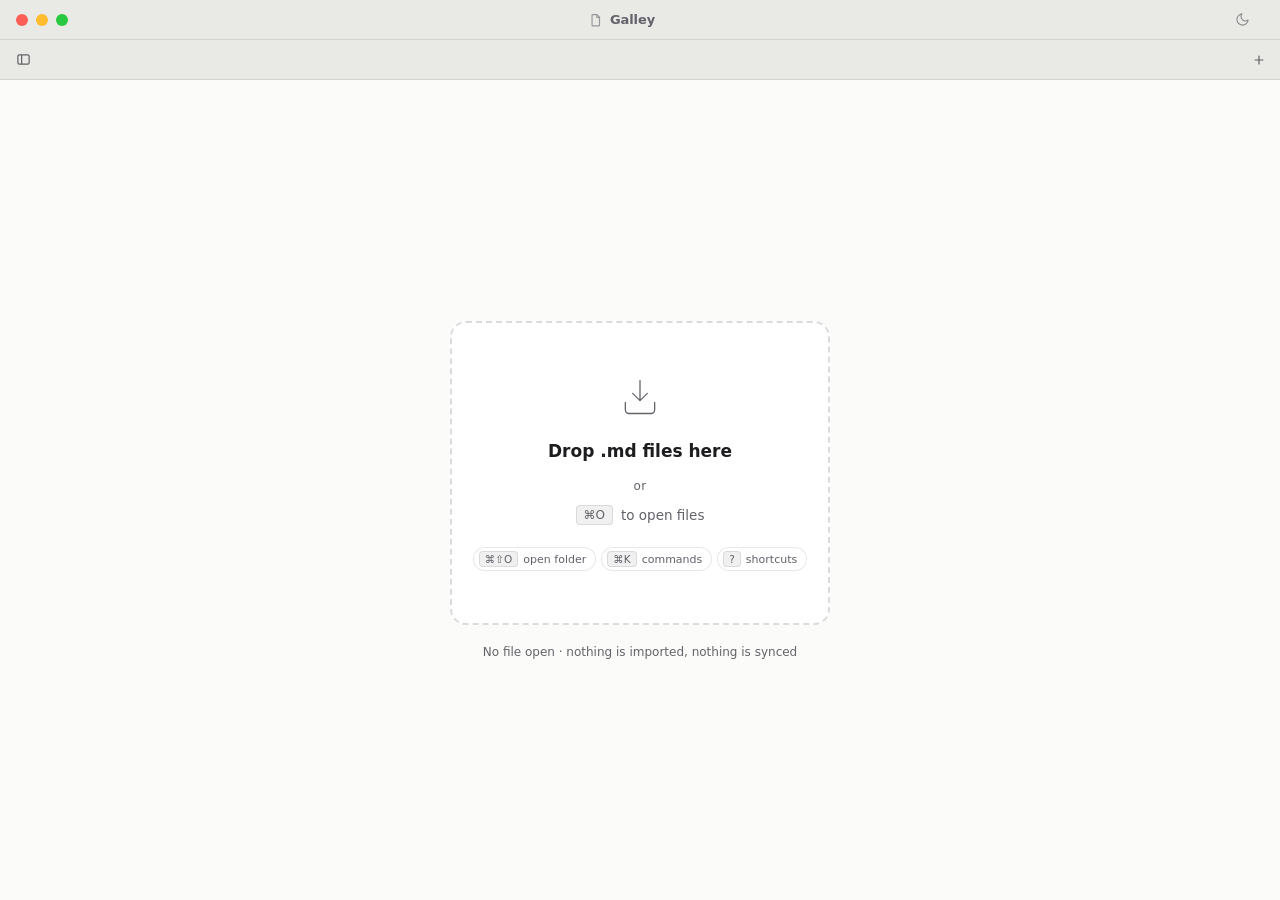
==== commit cd25988b: "feat(polish): production polish pass, frontend (30 accepted items) Driven by a design audit and a UX" ====
--- a/app/index.html
+++ b/app/index.html
@@ -4,7 +4,7 @@
   <meta charset="UTF-8">
   <meta name="viewport" content="width=device-width, initial-scale=1.0">
   <meta name="color-scheme" content="light dark">
-  <title>tiny-viewer</title>
+  <title>Galley</title>
   <link rel="icon" href="data:image/svg+xml,%3Csvg xmlns='http://www.w3.org/2000/svg' viewBox='0 0 16 16'%3E%3Crect width='16' height='16' rx='3' fill='%232d68d8'/%3E%3Cpath d='M4.5 5h7M4.5 8h7M4.5 11h4.5' stroke='white' stroke-width='1.3' stroke-linecap='round'/%3E%3C/svg%3E">
   <link rel="stylesheet" href="css/tv-tokens.css">
   <link rel="stylesheet" href="css/tv-app.css">
@@ -23,81 +23,23 @@
     }
     /* ── Minimal fallback styles for new elements (dev-design owns full CSS) ── */
 
-    /* U-02: Theme toggle button in titlebar */
-    .tv-titlebtn {
-      background: none;
-      border: none;
-      cursor: pointer;
-      padding: 4px 6px;
-      border-radius: 4px;
-      color: inherit;
-      opacity: 0.4;
-      display: flex;
-      align-items: center;
-      justify-content: center;
-      margin-left: auto;
-      margin-right: 8px;
-      flex-shrink: 0;
-    }
-    .tv-titlebtn:hover { opacity: 0.9; }
-    .tv-theme-toggle { line-height: 1; }
+    /* C-37: .tv-titlebtn / .tv-theme-toggle removed from here — this inline
+       block loads AFTER tv-app.css and silently won every tie (the ISS-002
+       cascade gotcha, CLAUDE.md), so its opacity:0.4 was overriding
+       tv-app.css's carefully-tuned opacity:.72 (UV-06, tuned to pass WCAG
+       1.4.11 non-text contrast). tv-app.css now owns the component
+       entirely, .tv-theme-toggle's line-height:1 included. */
 
-    /* F-07: Find bar */
-    .tv-find {
-      position: absolute;
-      bottom: 12px;
-      right: 16px;
-      display: flex;
-      align-items: center;
-      gap: 4px;
-      background: var(--tv-bg-chrome, #e9e9e6);
-      border: 1px solid var(--tv-border, rgba(0,0,0,.1));
-      border-radius: 8px;
-      padding: 4px 8px;
-      box-shadow: 0 2px 12px rgba(0,0,0,.12);
-      z-index: 40;
-      min-width: 260px;
-    }
-    .tv-find-input {
-      flex: 1;
-      border: none;
-      background: transparent;
-      outline: none;
-      font-size: 13px;
-      color: inherit;
-      min-width: 120px;
-    }
-    .tv-find-count {
-      font-size: 11px;
-      opacity: 0.6;
-      white-space: nowrap;
-      min-width: 40px;
-      text-align: center;
-    }
-    .tv-find-nav {
-      background: none;
-      border: none;
-      cursor: pointer;
-      padding: 2px 4px;
-      border-radius: 3px;
-      font-size: 12px;
-      color: inherit;
-      opacity: 0.6;
-    }
-    .tv-find-nav:hover { opacity: 1; background: var(--tv-bg-hover, rgba(0,0,0,.06)); }
-    .tv-find-close { margin-left: 2px; }
+    /* F-07: Find bar — full styling lives in tv-app.css (.tv-find et al.).
+       ISS-002: the old inline fallback below set `bottom: 12px` and loaded
+       AFTER tv-app.css, so it won the cascade and — combined with tv-app.css's
+       `top` — stretched the bar to full viewport height. Removed so the
+       canonical top-anchored, compact .tv-find in tv-app.css wins. */
 
-    /* Find marks */
-    .md mark[data-find] {
-      background: var(--tv-accent-weak, rgba(45,104,216,.15));
-      color: inherit;
-      border-radius: 2px;
-      padding: 0 1px;
-    }
-    .md mark[data-find].current {
-      background: var(--tv-accent, #2d68d8);
-      color: #fff;
-    }
+    /* C-13: the duplicate find-mark rules that used to live here are gone —
+       same ISS-002 cascade problem (this block loads after tv-app.css and
+       wins ties), and they fought tv-app.css's `.md mark[data-find].current`
+       rule instead of matching it. tv-app.css owns .md mark[data-find] now. */
 
     /* F-02: Recent sidebar section */
     .tv-side-recent { opacity: 0.75; }
@@ -138,6 +80,7 @@
   <script src="js/tv-search.js"></script>
   <script src="js/tv-files.js"></script>
   <script src="js/tv-live.js"></script>
+  <script src="js/tv-tree.js"></script>
   <script src="js/tv-app.js"></script>
   <script src="js/tv-native.js"></script>
 </body>
--- a/app/css/tv-tokens.css
+++ b/app/css/tv-tokens.css
@@ -1,5 +1,5 @@
 /* ───────────────────────────────────────────────────────────
-   tiny-viewer · design tokens
+   Galley · design tokens
    Semantic colour system. Scope every app window with:
      class="tv tv--light tv--accent-blue"   (or --dark / --graphite / --warm)
    Tokens are CSS custom properties so the whole UI re-skins by
@@ -21,15 +21,45 @@
   --tv-s5: 24px; --tv-s6: 32px; --tv-s7: 40px; --tv-s8: 48px;
 
   /* chrome dimensions */
+  /* C-37: kept at 40px — this is what shipped and what the find bar's
+     top offset (calc(40px + tabbar-h + 8px)) is built against. The Visual
+     Spec's 38px is superseded by this value; do not "fix" it back to 38. */
   --tv-tabbar-h: 40px;
   --tv-sidebar-w: 224px;
   --tv-toolbar-h: 40px;
   --tv-status-h: 32px;
   --tv-content-max: 720px;
 
-  --tv-radius-win: 11px;
+  /* C-20: editor font size, independently settable from the reading-mode
+     --tv-md-font. The shell scales it from setFontSize(); default matches
+     the old hardcoded 13px on .tv-edit-area/.tv-edit-mirror. */
+  --tv-edit-font: 13px;
+
   --tv-radius-sm: 6px;
   --tv-radius-md: 8px;
+
+  /* C-32: one focus-ring definition every :focus-visible rule in tv-app.css
+     draws from, so the ring is consistent everywhere instead of each
+     component picking its own offset (1px in some places, 2px in others).
+     The inset variant on .tv-tree-row.kbd-cursor is a deliberate exception
+     (a positive offset would spill outside the row) and keeps its own
+     negative offset rather than using --tv-focus-offset. */
+  --tv-focus-ring: 2px solid var(--tv-accent);
+  --tv-focus-offset: 2px;
+
+  /* C-13: ink for text/icons drawn on top of a solid --tv-accent fill
+     (e.g. the current ⌘F match). UX-23 already tested near-black #1d1d1f
+     against all 6 theme×accent combinations for this exact purpose — the
+     values below are unchanged, so the matrix carries over verbatim:
+       Light-blue     #1d1d1f on #2d68d8 = 8.2:1
+       Light-graphite #1d1d1f on #586071 = 5.4:1
+       Light-warm     #1d1d1f on #c26a3a = 4.6:1
+       Dark-blue      #1d1d1f on #5a9cff = 7.6:1
+       Dark-graphite  #1d1d1f on #9aa3b4 = 6.8:1
+       Dark-warm      #1d1d1f on #e0905c = 4.6:1
+     All ≥4.5:1 AA — one value works for every combo, no per-theme override
+     needed. */
+  --tv-on-accent: #1d1d1f;
 
   font-family: var(--tv-font-ui);
   color: var(--tv-text-primary) !important;
@@ -94,6 +124,22 @@
   --tv-syn-str:     #236523;
   --tv-syn-num:     #8f4213;
   --tv-syn-fn:      #2d68d8;
+
+  /* C-37: warn/danger tokens — replace the literal hex values scattered
+     across tv-app.css (large-file banner, error badge, danger context-menu
+     item). Values are the amber/red already in use, just centralised.
+     Text/weak-bg pair verified ≥4.5:1: #8a5d00 on #fdf3dc.
+     P1-6: the consolidation gave --tv-warn (border role) and --tv-warn-text
+     (text role) the SAME value, so the large-file banner's border regressed
+     from a soft amber ring to the dark brown text colour. Restored to the
+     original border value; --tv-warn-strong is the original badge/icon
+     accent (brighter than the text colour), also lost in the merge. */
+  --tv-warn:        #f0d79a;
+  --tv-warn-weak:   #fdf3dc;
+  --tv-warn-text:   #8a5d00;
+  --tv-warn-strong: #d9920c;
+  --tv-danger:     #c0453a;
+  --tv-danger-weak:rgba(192,69,58,.14);
 }
 
 /* ── DARK THEME ──────────────────────────────────────────── */
@@ -152,6 +198,18 @@
   --tv-syn-str:     #7fce7f;
   --tv-syn-num:     #e2a96a;
   --tv-syn-fn:      #6fa8ff;
+
+  /* C-37: dark warn/danger — text/weak-bg pair verified ≥4.5:1: #e8c884 on
+     rgba(232,200,132,.14) over #1c1c1e (≈ #302a1c effective) ≈ 8.6:1.
+     P1-6: --tv-warn restored to its own subtle border value (was collapsed
+     onto --tv-warn-text, giving the banner a bright amber ring instead of a
+     subtle outline); --tv-warn-strong restored as the badge/icon accent. */
+  --tv-warn:        #4a3c1c;
+  --tv-warn-weak:   rgba(232,200,132,.14);
+  --tv-warn-text:   #e8c884;
+  --tv-warn-strong: #e8b04a;
+  --tv-danger:     #ff8a80;
+  --tv-danger-weak:rgba(255,138,128,.16);
 }
 
 /* ── ACCENTS (per theme) ─────────────────────────────────── */
--- a/app/css/tv-app.css
+++ b/app/css/tv-app.css
@@ -1,5 +1,5 @@
 /* ───────────────────────────────────────────────────────────
-   tiny-viewer · application chrome + rendered markdown
+   Galley · application chrome + rendered markdown
    ─────────────────────────────────────────────────────────── */
 
 /* ── full-viewport host ──────────────────────────────────── */
@@ -21,6 +21,24 @@
   box-sizing: border-box;
 }
 .tv *, .tv *::before, .tv *::after { box-sizing: border-box; }
+
+/* C-32: blanket reduced-motion rule, placed early so it loses cascade ties
+   to every per-component override further down this file that pins a
+   FINAL visual state (e.g. .tv-bolt's animation:none + opacity:1 — an
+   infinite pulse's own keyframe endpoint is dim, not the intended resting
+   look, so a bare duration/iteration clamp alone would land on the wrong
+   frame for THAT component). This blanket rule is the safety net for every
+   element this file does NOT special-case — new components get reduced
+   motion for free instead of needing a matching addition to an
+   enumerate-by-name list (that gap is exactly how UV-09 happened). */
+@media (prefers-reduced-motion: reduce) {
+  .tv *, .tv *::before, .tv *::after {
+    transition-duration: .01ms !important;
+    animation-duration: .01ms !important;
+    animation-iteration-count: 1 !important;
+    scroll-behavior: auto !important;
+  }
+}
 
 /* title bar (traffic lights) --------------------------------- */
 .tv-titlebar {
@@ -45,7 +63,10 @@
   margin-right: 52px; /* counterweight the traffic lights */
 }
 /* Bug A: doc icon is decorative; pointer-events:none lets drag pass through to .tv-wintitle */
-.tv-wintitle .tv-doc-ic { opacity: .6; pointer-events: none; }
+.tv-wintitle .tv-doc-ic {
+  opacity: .6; pointer-events: none;
+  display: inline-flex; align-items: center; line-height: 0;
+}
 
 /* tab bar ---------------------------------------------------- */
 /* D-01 / E-09: scrollable tab strip — tabs keep legible width.
@@ -73,6 +94,14 @@
   scrollbar-width: none;
   /* right-edge fade — purely decorative pointer-events:none overlay */
   position: relative;
+  /* P2-1: 1px taller than the flex stretch height (100% of .tv-tabbar's
+     content box) so overflow-y:hidden's clip line sits exactly at
+     .tv-tabbar's OUTER edge, i.e. past its own border-bottom, instead of
+     1px short of it. .tv-tab.active's own margin-bottom:-1px bleed (below)
+     was clipped a pixel before it could reach that border and paint over
+     it — this doesn't change anything else, since only the active tab
+     actually extends into that extra pixel. */
+  height: calc(100% + 1px);
 }
 .tv-tab-strip::-webkit-scrollbar { width: 0; height: 0; display: none; }
 /* Fade affordance as a pseudo — sits ABOVE the scrolling content but
@@ -92,6 +121,31 @@
   pointer-events: none;
   z-index: 1;
 }
+/* C-04: right fade disappears once scrolled all the way right — nothing
+   left to hint at, and it would otherwise sit over the last (often active)
+   tab permanently. Shell sets data-scroll-end="1" on scrollLeft+width===
+   scrollWidth. */
+.tv-tab-strip[data-scroll-end="1"]::after { opacity: 0; }
+/* C-04: mirror of ::after on the left, shown only once the strip has
+   actually scrolled (shell sets data-scrolled="1" on scrollLeft > 0) — at
+   rest there is nothing to the left to fade, so no cue is drawn. */
+.tv-tab-strip::before {
+  content: "";
+  position: sticky;
+  left: 0; top: 0;
+  width: 40px; flex: 0 0 40px;
+  align-self: stretch;
+  margin-right: -40px;   /* don't take up flex-row space of its own */
+  background: linear-gradient(
+    to left,
+    transparent 0%,
+    var(--tv-bg-chrome) 100%
+  ) !important;
+  pointer-events: none;
+  z-index: 1;
+  opacity: 0;
+}
+.tv-tab-strip[data-scrolled="1"]::before { opacity: 1; }
 
 .tv-tab {
   display: flex; align-items: center; gap: 7px;
@@ -108,27 +162,59 @@
 }
 .tv-tab + .tv-tab { margin-left: 2px; }
 .tv-tab:hover { background: var(--tv-bg-hover) !important; }
+/* C-04: "connected tab" treatment — replaces the deleted 2px accent
+   under-rule (user's call: an accent bar read as an AI tell). The active
+   tab now reads as page-colour bg + a hairline outline on 3 sides, with NO
+   bottom edge so it visually fuses with the content area below. z-index:2
+   lifts it above the strip's right-edge fade (::after) so the fade never
+   washes out the active tab.
+   P2-1: the fuse relies on .tv-tab-strip's height:calc(100% + 1px) above —
+   every tab (align-items:stretch) now naturally reaches exactly
+   .tv-tabbar's outer edge, one pixel past the strip's OLD clip line, which
+   is what used to sit exactly on .tv-tabbar's border-bottom. Only the
+   active tab has an opaque background, so it alone visually paints over
+   that row; every other (transparent) tab lets the border show through as
+   before. A margin-bottom:-1px / padding-bottom:1px bleed used to try to
+   reach that same row from an unchanged (1px-short) strip height — it
+   measured out to the right pixel but overflow-y:hidden clipped it before
+   it could render, and stacking it on TOP of the new taller strip would
+   overshoot by a pixel instead, so it is gone rather than adjusted. */
 .tv-tab.active {
   background: var(--tv-bg-primary) !important;
   color: var(--tv-text-primary) !important;
+  /* C-04 (round 3): the active tab used to step to font-weight 500. Bolder
+     text is WIDER — measured 1.3px on a 105px pill — so selecting a tab
+     reflowed the whole strip to its right. That is the movement reported on
+     the verification pass. The weight now matches the inactive state and the
+     active tab is carried by its page-colour well, its 3-sided outline and
+     its primary ink instead, none of which change the box. */
+  font-weight: inherit;
   border-radius: 7px 7px 0 0;
-}
-/* Active-tab accent bar across the TOP edge (mock target). Spans the full
-   tab width so the warm/accent underline reads clearly on the active tab. */
-.tv-tab.active::after {
-  content: ""; position: absolute; left: 0; right: 0; top: 0;
-  height: 2px; background: var(--tv-accent) !important;
+  position: relative;
+  z-index: 2;
+  box-shadow:
+    inset 1px 0 0 var(--tv-border-strong),
+    inset -1px 0 0 var(--tv-border-strong),
+    inset 0 1px 0 var(--tv-border-strong);
 }
 .tv-tab .name { white-space: nowrap; overflow: hidden; text-overflow: ellipsis; }
+/* SBH-03 (Fix 3): the transient (preview) tab. A single click on a tree file
+   opens here and the next single click REPLACES it, so browsing a folder never
+   grows the strip past one tab. Italic is the standing cue that the tab is not
+   kept; double-clicking the file or the tab pins it (upright), as does editing. */
+.tv-tab.transient .name { font-style: italic; }
+/* C-32: 24×24 hit target (was 20×20, under the 24px a11y floor) — the
+   glyph itself is unchanged, and margin:-4px (was -2px) pulls the box back
+   in so the tab row's visual footprint doesn't grow. */
 .tv-tab .tv-close {
-  width: 20px; height: 20px; border-radius: 4px;
-  margin: -2px;
+  width: 24px; height: 24px; border-radius: 4px;
+  margin: -4px;
   display: inline-flex; align-items: center; justify-content: center;
   color: var(--tv-text-muted) !important; opacity: 0; transition: opacity .12s, background .12s;
 }
 .tv-tab:hover .tv-close { opacity: 1; }
 .tv-tab .tv-close:hover { background: var(--tv-bg-sel) !important; }
-.tv-tab .tv-close:focus-visible { opacity: 1; outline: 2px solid var(--tv-accent); outline-offset: 1px; }
+.tv-tab .tv-close:focus-visible { opacity: 1; outline: var(--tv-focus-ring); outline-offset: var(--tv-focus-offset); }
 .tv-dot {           /* unsaved ● */
   width: 7px; height: 7px; border-radius: 50%;
   background: var(--tv-accent) !important; flex: 0 0 auto;
@@ -140,10 +226,8 @@
 }
 @keyframes tv-pulse { 0%,100%{opacity:.55} 50%{opacity:1} }
 
-/* U-14 / F-20: drag-to-reorder ─────────────────────────── */
-.tv-tab[draggable="true"] { cursor: grab; }
-.tv-tab[draggable="true"]:active { cursor: grabbing; }
-.tv-tab--dragging { opacity: 0.4; will-change: transform; }
+/* U-14 / F-20: drag-to-reorder (pointer-event driven; no HTML5 draggable) ─── */
+.tv-tab--dragging { opacity: 0.4; cursor: grabbing; will-change: transform; }
 /* .tv-drop-indicator: position:absolute inside .tv-tab-strip (position:relative).
    left is computed in JS as tabEl.offsetLeft (before) / tabEl.offsetLeft+offsetWidth (after).
    Strip-local coords — do NOT subtract scrollLeft. */
@@ -200,7 +284,7 @@
    showing (the global button:focus-visible rule doesn't cover plain :focus) — kill
    it, and draw a tight 1px ring on keyboard focus to match .tv-close/.tv-sb-close. */
 .tv-side-toggle:focus { outline: none; }
-.tv-side-toggle:focus-visible { outline: 2px solid var(--tv-accent); outline-offset: 1px; }
+.tv-side-toggle:focus-visible { outline: var(--tv-focus-ring); outline-offset: var(--tv-focus-offset); }
 
 /* body row: sidebar + viewer -------------------------------- */
 .tv-body { flex: 1; display: flex; min-height: 0; background: var(--tv-bg-primary) !important; }
@@ -258,9 +342,10 @@
   text-transform: uppercase; color: var(--tv-text-muted) !important;
   flex: 1;
 }
+/* C-32: 24×24 hit target (was 22×22, under the 24px a11y floor). */
 .tv-side-collapse {
   display: inline-flex; align-items: center; justify-content: center;
-  width: 22px; height: 22px; padding: 0; border-radius: 4px;
+  width: 24px; height: 24px; padding: 0; border-radius: 4px;
   border: 0; background: transparent; cursor: default;
   color: var(--tv-text-muted) !important;
   opacity: .7;
@@ -270,7 +355,7 @@
 .tv-side-collapse:hover { opacity: 1; background: var(--tv-bg-hover) !important; }
 .tv-side-collapse svg { display: block; }
 .tv-side-collapse:focus { outline: none; }
-.tv-side-collapse:focus-visible { opacity: 1; outline: 2px solid var(--tv-accent); outline-offset: 1px; }
+.tv-side-collapse:focus-visible { opacity: 1; outline: var(--tv-focus-ring); outline-offset: var(--tv-focus-offset); }
 
 /* D-01 / E-09: sidebar file list must scroll when entries exceed panel height */
 .tv-side-scroll { flex: 1; overflow-y: auto; overflow-x: hidden; padding: var(--tv-s3) var(--tv-s2); }
@@ -308,22 +393,85 @@
 }
 .tv-tree-row.folder .ic { color: var(--tv-text-muted) !important; opacity: .7; }
 .tv-tree-row.file { padding-left: 26px; }
+
+/* ── SBH-01 (Sidebar hierarchy · Fix 1): depth is a number ──────
+   Every tree row carries --tv-depth (root head = 0, +1 per level) and an
+   inline padding-left of PAD 8 + depth*STEP 14, with file rows clearing the
+   16px chevron GUTTER so a file's doc icon aligns under the folder icon at
+   the same depth.
+
+   Guide rails: one 1px line per ANCESTOR level, aligned to that ancestor's
+   chevron — x = 8 + i*14 + 5, i.e. 13px, 27px, 41px … Painted as a repeating
+   gradient (period 14px, line occupying [13,14)) clipped to depth*14px rather
+   than absolutely-positioned rail elements: inline left/top attributes are
+   dropped under the Tauri CSP, and this needs no extra DOM per level.
+   Transparent 1px borders replace the row's 1px margins so the rails paint
+   through the gap between rows and read as continuous vertical lines.
+   Rows without --tv-depth (Recent, "Open") fall back to 0 → no rails. */
+.tv-tree-row.subfolder,
+.tv-tree-row.file {
+  margin: 0;
+  /* C-28: normalises both row kinds (and, via .file, the OPEN section's
+     rows too — they share this class) to 30px alongside .tv-folder-head.
+     min-height only, so the rail step/offset/--tv-depth/background-color
+     ordering the sidebar tests pin stay untouched. */
+  min-height: 30px;
+  border-top: 1px solid transparent;
+  border-bottom: 1px solid transparent;
+  background-origin: border-box;
+  background-repeat: no-repeat;
+  background-image: repeating-linear-gradient(
+    to right,
+    transparent 0 13px,
+    var(--tv-border) 13px 14px
+  );
+  background-size: calc(var(--tv-depth, 0) * 14px) 100%;
+}
+/* Subfolder rows are tree items, not section labels: 13px at tree weight,
+   matching the design system's TreeRow (--tv-fw-tree 550). The uppercase
+   .tv-tree-row.folder treatment below applies only to the legacy grouped
+   open-tab header, which is not part of the nested tree. */
+.tv-tree-row.subfolder { font-weight: 550; }
+
 /* UX-26 / UX-SB1: selection cue — filled tint + semibold weight.
-   (Left accent border removed per user request 2026-06-10.) */
+   (Left accent border removed per user request 2026-06-10.)
+   SBH-01: background-COLOR, never the `background` shorthand — the shorthand
+   would reset background-image and erase the depth guide rails. */
 .tv-tree-row.active {
-  background: var(--tv-accent-weak) !important;
+  background-color: var(--tv-accent-weak) !important;
   color: var(--tv-accent-text) !important;
   font-weight: 600;
 }
 .tv-tree-row.active .ic { color: var(--tv-accent-text) !important; }
-.tv-tree-row:hover:not(.active) { background: var(--tv-bg-hover) !important; }
+.tv-tree-row:hover:not(.active) { background-color: var(--tv-bg-hover) !important; }
+
+/* SBH-02 (Fix 2): reveal-in-place flash. When an already-open folder is
+   re-opened we expand down to it instead of mounting a second root, then
+   flash the row once so the eye lands on it. Colour-only, and the row is
+   also scrolled into view + reported in the status line, so no information
+   lives in the animation alone (URD-10 / DR-10). */
+.tv-tree-row.tv-flash,
+.tv-folder-head.tv-flash {
+  animation: tv-sbflash 1.4s cubic-bezier(.2,.9,.3,1);
+}
+@keyframes tv-sbflash {
+  0%, 60% { background-color: var(--tv-accent-weak); }
+  100%    { background-color: transparent; }
+}
+@media (prefers-reduced-motion: reduce) {
+  .tv-tree-row.tv-flash,
+  .tv-folder-head.tv-flash { animation: none; background-color: var(--tv-accent-weak); }
+}
 /* UX-10 / DR-108: Keyboard cursor highlight — visible in both light and dark themes,
    on both active and inactive rows. Uses outline so it does not affect layout.
    Distinct from .active (which uses accent-weak background + accent border).
    .tv-folder-head is not a .tv-tree-row so gets its own matching rule. */
 .tv-tree-row.kbd-cursor,
 .tv-folder-head.kbd-cursor {
-  outline: 2px solid var(--tv-accent);
+  /* C-32: reuses the ring's width/style/colour but keeps its own INSET
+     offset — the one deliberate exception to --tv-focus-offset, since a
+     positive offset here would spill the ring outside the row. */
+  outline: var(--tv-focus-ring);
   outline-offset: -2px;
   border-radius: var(--tv-radius-sm);
 }
@@ -351,10 +499,13 @@
 .tv-search-box .kbd { margin-left: auto; }
 
 /* keycap ----------------------------------------------------- */
+/* C-32: text-secondary (was text-muted) — ≥4.5:1 on the --tv-bg-sel chip
+   fill in both themes; text-muted was tuned for app backgrounds, not this
+   smaller, more heavily-bordered chip. */
 .tv-kbd, .kbd {
   font: 500 11px var(--tv-font-ui);
   padding: 1px 5px; border-radius: 4px;
-  background: var(--tv-bg-sel) !important; color: var(--tv-text-muted) !important;
+  background: var(--tv-bg-sel) !important; color: var(--tv-text-secondary) !important;
   border: 1px solid var(--tv-border);
 }
 
@@ -390,40 +541,68 @@
   background: var(--tv-text-muted) !important;
 }
 
-/* Sidebar scroll — hidden at rest, revealed on hover */
-.tv-side-scroll { scrollbar-width: none; }
-.tv-side-scroll::-webkit-scrollbar { width: 0; height: 0; display: none; }
+/* Sidebar scroll — hidden at rest, revealed on hover (unchanged design intent).
+   The ONLY thing JANK-03 changed is that the reveal is now a COLOUR change at a
+   FIXED width, never a width/display change.
+
+   Why the width mattered: the original rule grew the scrollbar 0 → 4px on
+   :hover, and because styling ::-webkit-scrollbar opts WebKit out of overlay
+   scrollbars, that 4px comes out of the CONTENT box — so every row in the file
+   list reflowed (backgrounds shrank, long names re-ellipsised) the instant the
+   pointer entered the sidebar, i.e. on the way to clicking a file. Measured
+   fix: hover now changes one row band and zero gutter pixels.
+
+   On the reveal itself, measured on the built app: with macOS scrollbars left
+   at the default "Automatically based on mouse or trackpad" (AppleShowScrollBars
+   unset), the thumb is an OVERLAY scrollbar that WebKit fades out when scrolling
+   stops — it paints during an active scroll (measured peak 77 ≈ rgba(255,255,255,.22)
+   over bg 25, at exactly this 4px width) and is invisible at rest and on hover
+   no matter what these rules say. scrollbar-width/scrollbar-color do not opt out
+   of that. So under the default setting the reveal is unreachable and the native
+   auto-hide wins — which is the right macOS feel anyway. Under
+   AppleShowScrollBars = Always the scrollbar is non-overlay and these rules do
+   apply, which is why hover-reveal is kept rather than replaced by an
+   always-visible thumb: it honours the design where it can take effect and costs
+   nothing where it cannot.
+
+   Rule: never toggle scrollbar WIDTH or DISPLAY on :hover anywhere in here. */
+.tv-side-scroll { scrollbar-width: thin; scrollbar-color: transparent transparent; }
+.tv-side-scroll::-webkit-scrollbar { width: 4px; height: 0; }
+.tv-side-scroll::-webkit-scrollbar-track { background: transparent; }
+.tv-side-scroll::-webkit-scrollbar-thumb {
+  background: transparent !important;
+  border-radius: 4px;
+}
 .tv-side-scroll:hover,
 .tv-side-scroll:focus-within {
-  scrollbar-width: thin;
   scrollbar-color: var(--tv-scrollthumb) transparent;
 }
-.tv-side-scroll:hover::-webkit-scrollbar,
-.tv-side-scroll:focus-within::-webkit-scrollbar { width: 4px; display: block; }
-.tv-side-scroll:hover::-webkit-scrollbar-track,
-.tv-side-scroll:focus-within::-webkit-scrollbar-track { background: transparent; }
 .tv-side-scroll:hover::-webkit-scrollbar-thumb,
 .tv-side-scroll:focus-within::-webkit-scrollbar-thumb {
   background: var(--tv-scrollthumb) !important;
-  border-radius: 4px;
-}
-
-/* Palette list scroll — hidden at rest, revealed on hover */
-.tv-pal-list { scrollbar-width: none; }
-.tv-pal-list::-webkit-scrollbar { width: 0; height: 0; display: none; }
-.tv-pal-list:hover,
-.tv-pal-list:focus-within {
+}
+
+/* C-10: palette list scroll — the thumb stays visible the whole time the
+   palette is open (this element only exists in the DOM while it is), not
+   hover-only as before; a hover-only thumb gave no clue the list scrolls
+   until you happened to mouse over it. */
+.tv-pal-list {
   scrollbar-width: thin;
   scrollbar-color: var(--tv-scrollthumb) transparent;
 }
-.tv-pal-list:hover::-webkit-scrollbar,
-.tv-pal-list:focus-within::-webkit-scrollbar { width: 4px; display: block; }
-.tv-pal-list:hover::-webkit-scrollbar-track,
-.tv-pal-list:focus-within::-webkit-scrollbar-track { background: transparent; }
-.tv-pal-list:hover::-webkit-scrollbar-thumb,
-.tv-pal-list:focus-within::-webkit-scrollbar-thumb {
+.tv-pal-list::-webkit-scrollbar { width: 4px; }
+.tv-pal-list::-webkit-scrollbar-track { background: transparent; }
+.tv-pal-list::-webkit-scrollbar-thumb {
   background: var(--tv-scrollthumb) !important;
   border-radius: 4px;
+}
+/* C-10: bottom fade when the list overflows its 360px cap, so a group
+   header (or any row) at the clipped edge doesn't read as the end of the
+   list. Toggled by the palette JS (.is-overflowing) when scrollHeight >
+   clientHeight. */
+.tv-pal-list.is-overflowing {
+  -webkit-mask-image: linear-gradient(to bottom, #000 calc(100% - 24px), transparent);
+  mask-image: linear-gradient(to bottom, #000 calc(100% - 24px), transparent);
 }
 .tv-content {
   max-width: var(--tv-content-max);
@@ -447,13 +626,37 @@
    overflowing and being clipped by .tv-scroll overflow-x:hidden. */
 .md { color: var(--tv-text-primary) !important; font-size: 16px; line-height: 1.72; overflow-wrap: break-word; }
 .md > *:first-child { margin-top: 0; }
-.md h1 { font-size: 28px; font-weight: 700; line-height: 1.25; letter-spacing: -.5px; margin: 0 0 var(--tv-s4); }
-.md h2 { font-size: 22px; font-weight: 700; line-height: 1.3; letter-spacing: -.3px; margin: var(--tv-s7) 0 var(--tv-s3); }
-.md h3 { font-size: 18px; font-weight: 600; margin: var(--tv-s5) 0 var(--tv-s2); }
-.md h4 { font-size: 16px; font-weight: 600; margin: var(--tv-s5) 0 var(--tv-s2); color: var(--tv-text-secondary) !important; }
+/* C-20: sizes expressed in em of --tv-md-font (default 16px) so the whole
+   scale — headings, table, code — moves together when the reading-font
+   zoom changes, instead of only body text scaling while headings stayed
+   fixed px. Values are unchanged at the 16px default: 1.75em=28px,
+   1.375em=22px, 1.125em=18px, 1em=16px — identical to the old px ramp. */
+.md h1 { font-size: 1.75em; font-weight: 700; line-height: 1.25; letter-spacing: -.5px; margin: 0 0 var(--tv-s4); }
+/* C-22: restored 650 (was 700) — design-bundle tv-app.css:175. */
+.md h2 { font-size: 1.375em; font-weight: 650; line-height: 1.3; letter-spacing: -.3px; margin: var(--tv-s7) 0 var(--tv-s3); }
+/* C-22: 1.4 line-height (was inheriting .md's 1.72 body leading, so a
+   wrapped heading read as two body-spaced lines). */
+.md h3 { font-size: 1.125em; font-weight: 600; line-height: 1.4; margin: var(--tv-s5) 0 var(--tv-s2); }
+.md h4 { font-size: 1em; font-weight: 600; line-height: 1.4; margin: var(--tv-s5) 0 var(--tv-s2); color: var(--tv-text-secondary) !important; }
 .md p  { margin: 0 0 var(--tv-s4); text-wrap: pretty; }
+/* C-23: links were distinguished by hue alone (a 13%-alpha border-bottom,
+   ~1.19:1 contrast against body text) — a real WCAG 1.4.1 gap. The
+   border-bottom stays as the fallback for engines without color-mix()
+   support; @supports below swaps in a real underline once it's available
+   (WKWebView/Safari 16.2+). Table/code/blockquote tokens are untouched
+   (Visual Spec values, out of scope here). */
 .md a  { color: var(--tv-accent-text) !important; text-decoration: none; border-bottom: 1px solid var(--tv-accent-weak); }
-.md strong { font-weight: 700; }
+@supports (text-decoration-color: color-mix(in srgb, red 45%, transparent)) {
+  .md a {
+    border-bottom: 0;
+    text-decoration: underline;
+    text-decoration-thickness: 1px;
+    text-decoration-color: color-mix(in srgb, var(--tv-accent) 45%, transparent);
+    text-underline-offset: 3px;
+  }
+}
+/* C-22: restored 650 (was 700) — design-bundle tv-app.css:180. */
+.md strong { font-weight: 650; }
 .md em { font-style: italic; }
 .md hr { border: 0; border-top: 1px solid var(--tv-border); margin: var(--tv-s6) 0; }
 .md ul, .md ol { margin: 0 0 var(--tv-s4); padding-left: 24px; }
@@ -500,7 +703,8 @@
   background: var(--tv-scrollthumb) !important;
   border-radius: 4px;
 }
-.md pre code { background: none !important; border: 0; padding: 0; font-size: 13px; font-weight: normal; line-height: 1.6; display: block; }
+/* C-20: .8125em of --tv-md-font (13px at the 16px default — unchanged). */
+.md pre code { background: none !important; border: 0; padding: 0; font-size: .8125em; font-weight: normal; line-height: 1.6; display: block; }
 .md .c-com { color: var(--tv-syn-comment) !important; font-style: italic; }
 .md .c-key { color: var(--tv-syn-key) !important; }
 .md .c-str { color: var(--tv-syn-str) !important; }
@@ -520,7 +724,8 @@
    the border-radius clip clean vertically. The outer .tv-scroll keeps overflow-x
    hidden (intentional) — the table self-contains its scroll within .tbl-wrap. */
 .md .tbl-wrap { margin: 0 0 var(--tv-s4); border: 1px solid var(--tv-border); border-radius: var(--tv-radius-md); overflow-x: auto; overflow-y: hidden; }
-.md table { width: 100%; border-collapse: collapse; font-size: 14px; }
+/* C-20: .875em of --tv-md-font (14px at the 16px default — unchanged). */
+.md table { width: 100%; border-collapse: collapse; font-size: .875em; }
 .md th {
   text-align: left; font-weight: 600; color: var(--tv-text-secondary) !important;
   background: var(--tv-table-head) !important; padding: 9px 14px;
@@ -541,9 +746,13 @@
   background: var(--tv-bg-sidebar) !important; overflow: hidden; margin: 0 0 var(--tv-s4);
   position: relative;
 }
-/* The actual image — fills width, auto height, capped at 480px */
+/* C-21: natural size, capped by the column — was width:100%, which blew a
+   1×1px test pixel up to a 640×480 slab and visibly interpolated small
+   logos/icons. margin:0 auto centres it inside the full-width card when
+   the image is narrower than the card. */
 .md .md-img > img {
-  display: block; width: 100%; height: auto; max-height: 480px;
+  display: block; width: auto; max-width: 100%; height: auto; max-height: 480px;
+  margin: 0 auto;
   object-fit: contain; background: var(--tv-bg-surface) !important;
 }
 /* Hide the broken-image placeholder until onerror fires */
@@ -637,7 +846,11 @@
 .tv-diagram {
   margin: 0 0 var(--tv-s4); border: 1px solid var(--tv-border);
   border-radius: var(--tv-radius-md); background: var(--tv-bg-surface) !important;
-  padding: var(--tv-s5) var(--tv-s4); position: relative; min-height: 132px;
+  /* C-24: same padding as the resolved state below (32px 16px 16px) so the
+     card doesn't reflow when the SVG lands — was 24px 16px while loading,
+     32px 16px 16px once resolved, a visible ~15px jump. min-height also now
+     stays 132px in both states so short diagrams don't shrink the card. */
+  padding: var(--tv-s6) var(--tv-s4) var(--tv-s4); position: relative; min-height: 132px;
   overflow-x: auto;
   /* Isolate diagram text from the .md reading-font zoom */
   font-size: 14px;
@@ -675,11 +888,14 @@
   text-transform: uppercase; color: var(--tv-text-muted) !important; font-weight: 600;
 }
 /* UX-18: diagram render-failure state */
+/* C-25 (per modules' request): collapse one nesting level — this used to be
+   its own card (bg/border/radius) nested inside .tv-diagram, which is
+   already a card, with .dg-error-src (below) nested a THIRD level inside
+   that. Now a plain flex container; .tv-diagram (outer) + .dg-error-src
+   (the code block) are the only two card surfaces. */
 .tv-diagram .dg-error {
   display: flex; flex-direction: column; gap: 10px;
-  padding: var(--tv-s4); border-radius: var(--tv-radius-sm);
-  background: var(--tv-bg-sidebar) !important;
-  border: 1px solid var(--tv-border);
+  padding: 0;
 }
 .tv-diagram .dg-error-msg {
   font-size: 12.5px; font-weight: 600;
@@ -757,23 +973,20 @@
    - transform-origin:0 0 set by JS so zoom anchors to pointer.
    - overflow:visible avoids clipping arrowheads at SVG edges.
 
-   :has(.tv-diagram-viewport) collapses loading min-height once
-   the viewport wrapper (holding the SVG) arrives.               */
-.tv-diagram:has(.tv-diagram-viewport) {
-  /* remove loading min-height once real SVG is rendered */
-  min-height: auto;
-  /* UX-26-overlap: top padding must clear the absolute-positioned .dg-label
-     (top:10px + ~18px line-height = 28px from border) so the SVG viewport
-     doesn't render on top of the "Diagram" badge. 32px (--tv-s6) gives a
-     4px gap between the label bottom and the viewport top edge. */
-  padding: var(--tv-s6) var(--tv-s4) var(--tv-s4);
-}
-/* The SVG inside the viewport: natural size, scalable by JS transform */
+   UX-26-overlap: the shared padding above already clears the absolute
+   .dg-label (top:10px + ~18px line-height = 28px from border; 32px top
+   padding gives a 4px gap) — no per-state override needed any more.
+   C-24: min-height is NOT reset here (was min-height:auto), so short
+   diagrams keep the loading card's reserved height instead of shrinking
+   it once the SVG resolves. */
+/* The SVG inside the viewport: natural size, scalable by JS transform,
+   centred (C-24: was left-aligned when narrower than the card). */
 .tv-diagram-viewport > svg {
   display: block;
   max-width: 100%;
   height: auto;        /* never force a height — preserves aspect ratio */
   overflow: visible;   /* avoid clipping arrowheads / shadows at edges */
+  margin: 0 auto;
   /* transform + transform-origin are set via CSSOM in _attachPinchZoom */
 }
 /* Fallback: if the SVG lands inside a .dg-flow wrapper
@@ -786,8 +999,12 @@
 }
 
 /* ── zoom reset control ─────────────────────────────────────
-   Quiet badge in the bottom-right of the viewport at rest
-   (opacity .38); rises to .82 on viewport hover; full on own :hover.
+   C-24: was permanently visible (opacity .38 at rest) on every diagram
+   even at zoom=1, i.e. a "100%" readout nobody asked to see. Now chrome
+   on demand: invisible until the card is hovered/focused, or zoom has
+   actually changed (data-zoom, kept current by the diagram module) — at
+   which point it's a genuinely useful "you're not at 100%, click to reset"
+   affordance rather than permanent noise.
    Clicking resets zoom to 100%. Double-clicking the viewport also resets.
    Font-size is fixed 11px so it doesn't inherit the .md reading-zoom.  */
 .tv-zoom-ctrl {
@@ -806,14 +1023,19 @@
   font-weight: 500;
   color: var(--tv-text-muted) !important;
   cursor: default;
-  opacity: .38;
+  opacity: 0;
   transition: opacity .15s, background .12s;
   -webkit-user-select: none; user-select: none;
   z-index: 2;
   pointer-events: auto;
 }
-.tv-diagram-viewport:hover .tv-zoom-ctrl { opacity: .82; }
-.tv-zoom-ctrl:hover {
+.tv-diagram:hover .tv-zoom-ctrl,
+.tv-diagram:focus-within .tv-zoom-ctrl,
+.tv-diagram[data-zoom]:not([data-zoom="1"]) .tv-zoom-ctrl {
+  opacity: .82;
+}
+.tv-zoom-ctrl:hover,
+.tv-zoom-ctrl:focus-visible {
   opacity: 1;
   background: var(--tv-bg-sel) !important;
   color: var(--tv-text-secondary) !important;
@@ -984,21 +1206,30 @@
 }
 
 /* ── cross-tab search results ──────────────────────────────── */
+/* UX-22 / ISS-002: compact single-row find bar (~39px) — was a ~59px padded
+   nested pill. Vertical padding 12px→6px and the inner .field 34px→26px keep
+   the bordered input frame familiar while reclaiming the excess height. */
 .tv-searchbar {
   display: flex; align-items: center; gap: 10px;
-  padding: 12px var(--tv-s4); border-bottom: 1px solid var(--tv-border);
+  padding: 6px var(--tv-s4); border-bottom: 1px solid var(--tv-border);
   background: var(--tv-bg-surface) !important;
 }
 .tv-searchbar .field {
-  flex: 1; display: flex; align-items: center; gap: 9px;
-  height: 34px; padding: 0 12px; border-radius: 8px;
+  flex: 1; min-width: 0; display: flex; align-items: center; gap: 9px;
+  height: 26px; padding: 0 10px; border-radius: 8px;
   background: var(--tv-bg-primary) !important; border: 1px solid var(--tv-border-strong);
   font-size: 14px; color: var(--tv-text-primary) !important;
 }
 .tv-searchbar .field .ic { color: var(--tv-text-muted) !important; }
 .tv-searchbar .field .pal-caret { display:inline-block; width:1.5px; height:16px; background: var(--tv-accent) !important; animation: tv-blink 1.05s steps(1) infinite; }
-.tv-searchbar .scope { font-size: 12px; color: var(--tv-text-muted) !important; }
-.tv-search-results { padding: var(--tv-s4) var(--tv-s5) 60px; max-width: 760px; }
+/* Narrow-width guard: the scope label shrinks/ellipsises so the input (which
+   has min-width:0) keeps its room and nothing overflows the bar. */
+.tv-searchbar .scope {
+  flex: 0 1 auto; min-width: 0;
+  white-space: nowrap; overflow: hidden; text-overflow: ellipsis;
+  font-size: 12px; color: var(--tv-text-muted) !important;
+}
+.tv-search-results { padding: var(--tv-s3) var(--tv-s5) 60px; max-width: 760px; }
 .tv-sr-count { font-size: 12.5px; color: var(--tv-text-muted) !important; margin-bottom: var(--tv-s4); }
 .tv-sr-file { margin-bottom: var(--tv-s5); }
 .tv-sr-filehead {
@@ -1196,7 +1427,11 @@
    inline; dev1 removes that inline style so this CSS colour wins. */
 .tv-edit-area {
   font-family: var(--tv-font-mono);
-  font-size: 13px;
+  /* C-20: was a hardcoded 13px — the shell now scales this token from
+     setFontSize() so the editor grows/shrinks with the reading-mode zoom
+     instead of staying fixed. MUST stay identical to .tv-edit-mirror's
+     font-size below (see the CRITICAL METRIC CONSTRAINTS note there). */
+  font-size: var(--tv-edit-font, 13px);
   line-height: 1.72;
   tab-size: 2;
   /* fill the .tv-content column */
@@ -1254,9 +1489,10 @@
   /* Positioning: absolute so it occupies the same space as the textarea */
   position: absolute;
   top: 0; left: 0; right: 0;
-  /* Match textarea geometry exactly */
+  /* Match textarea geometry exactly — C-20: var(--tv-edit-font), must stay
+     identical to .tv-edit-area's font-size above. */
   font-family: var(--tv-font-mono);
-  font-size: 13px;
+  font-size: var(--tv-edit-font, 13px);
   line-height: 1.72;
   tab-size: 2;
   padding: var(--tv-s6) var(--tv-s7) 80px;
@@ -1266,8 +1502,9 @@
   /* Make the mirror's text visible but non-interactive */
   color: var(--tv-text-primary);
   pointer-events: none;
-  /* Hidden from AT — the textarea is the accessible element */
-  aria-hidden: true;
+  /* C-37: the mirror is hidden from AT via the aria-hidden="true" HTML
+     attribute set in markup — "aria-hidden: true" is not a CSS property
+     and this declaration never did anything; removed. */
   /* Allow the textarea (on top) to determine scroll position;
      the mirror just needs to be tall enough to not clip */
   overflow: hidden;
@@ -1327,6 +1564,9 @@
 .srchl-inkcolor .sm-com      { color: var(--tv-syn-comment) !important; font-style: italic; }
 .srchl-inkcolor .sm-task-done      { color: var(--tv-syn-str) !important; font-weight: 600; }
 .srchl-inkcolor .sm-task-done-text { color: var(--tv-text-muted) !important; }
+/* ~~strikethrough~~ — line-through is metric-safe (no advance-width change),
+   so the textarea caret stays in sync with the mirror glyph grid. */
+.srchl-inkcolor .sm-strike { color: var(--tv-text-secondary) !important; text-decoration: line-through; }
 
 /* Sentinel — invisible trailing span that ensures mirror height matches textarea */
 .ehl-sentinel { visibility: hidden; white-space: pre; }
@@ -1365,6 +1605,23 @@
   caret-color: var(--tv-accent);
 }
 .tv-pal-input-field::placeholder { color: var(--tv-text-muted) !important; }
+/* C-10: the global input:focus-visible rule (tv-app.css, ACCESSIBILITY
+   section) out-specifies these borderless fields' own outline:0, so focus
+   drew a hard 2px rectangle floating outside the field instead of hugging
+   the row it lives in. Kill that outline on the field itself and draw the
+   ring on its container instead — never removed, just relocated. */
+.tv-pal-input-field:focus-visible,
+.tv-find-input:focus-visible,
+.tv-search-field:focus-visible,
+.tv-search-input:focus-visible {
+  outline: 0 !important;
+}
+.tv-pal-input:focus-within {
+  box-shadow: none;   /* C-10 round 3: ring removed at the user's direction */
+}
+.tv-searchbar .field:focus-within {
+  box-shadow: none;   /* C-10 round 3: ring removed at the user's direction */
+}
 
 /* ── cross-tab search container ─────────────────────────── */
 /* UX-22: layout for the search UI injected by tv-search.js.
@@ -1384,7 +1641,7 @@
 }
 /* Hint/empty count line within search results (UX-22) */
 .tv-sr-count--hint {
-  padding-top: 8px;
+  padding-top: 4px;
 }
 
 /* ── search bar real input ──────────────────────────────── */
@@ -1459,9 +1716,15 @@
    Quiet at rest; appears on pre:hover; intensifies on its own :hover.
    "Copied" state via .tv-copy--copied class (set/cleared by JS). */
 .md pre { position: relative; }      /* anchor for absolute copy btn   */
+/* C-32 / DR-58 departure (justified by DR-61 + WCAG 2.1.1): display:none
+   removed the button from the tab order entirely, so a keyboard-only user
+   could never Tab to it without first hovering the <pre> with a mouse —
+   the button has tabindex="0" (tv-markdown.js) but that's moot on a
+   display:none element. opacity+pointer-events keeps it in the tab order
+   at rest (still invisible and inert) so :focus-visible can reveal it. */
 .tv-copy {
   position: absolute; top: 8px; right: 8px;
-  display: none;                     /* hidden until pre hovered        */
+  display: inline-flex;
   align-items: center; gap: 5px;
   padding: 3px 8px;
   font-family: var(--tv-font-ui); font-size: 11.5px; font-weight: 500;
@@ -1471,12 +1734,17 @@
   border-radius: var(--tv-radius-sm);
   cursor: default;
   opacity: 0;
+  pointer-events: none;
   transition: opacity .15s, background .12s, color .12s;
   z-index: 2;
   -webkit-user-select: none; user-select: none;
 }
 .md pre:hover .tv-copy,
-.md pre:focus-within .tv-copy { display: inline-flex; opacity: 1; }
+.md pre:focus-within .tv-copy,
+.tv-copy:focus-visible {
+  opacity: 1;
+  pointer-events: auto;
+}
 .tv-copy:hover {
   background: var(--tv-bg-sel) !important;
   color: var(--tv-text-secondary) !important;
@@ -1495,7 +1763,10 @@
    of all window chrome. Defensive fallback below handles the legacy
    .tv-root parent (pre-devA) by pushing past titlebar (40px) + tabbar.
    Dev-frontend uses: .tv-find, .tv-find-input, .tv-find-count,
-   .tv-find-nav, .tv-find-close, mark.tv-find-hit, mark.tv-find-current */
+   .tv-find-nav, .tv-find-close, mark[data-find], mark[data-find].current
+   (C-13: the .tv-find-hit / .tv-find-current class names below never
+   matched — the renderer emits the data-find attribute, not those
+   classes; see the correct selectors further down this section). */
 .tv-find {
   /* UV-03 DEFENSIVE: if still appended to .tv root, calc clears
      the 40px titlebar + tabbar height so it never overlaps chrome. */
@@ -1503,19 +1774,24 @@
   top: calc(40px + var(--tv-tabbar-h) + 8px);
   right: 12px;
   z-index: 25;
-  display: flex; align-items: center; gap: 6px;
-  padding: 5px 8px;
+  display: flex; align-items: center; gap: 5px;
+  padding: 3px 6px;
   background: var(--tv-bg-elev) !important;
   border: 1px solid var(--tv-border-strong);
   border-radius: var(--tv-radius-md);
   box-shadow: var(--tv-shadow-pop);
-  min-width: 280px; max-width: 360px;
+  min-width: 248px; max-width: 360px;
   -webkit-user-select: none; user-select: none;
+}
+/* C-10: focus ring hugs the bar itself (combined with the existing drop
+   shadow) instead of the browser default rectangle around the input. */
+.tv-find:focus-within {
+  box-shadow: var(--tv-shadow-pop);   /* C-10 round 3: accent ring removed */
 }
 .tv-find-input {
   flex: 1; min-width: 0;
   background: transparent; border: 0; outline: 0;
-  font-family: var(--tv-font-ui); font-size: 13px;
+  font-family: var(--tv-font-ui); font-size: 12.5px;
   color: var(--tv-text-primary) !important;
   caret-color: var(--tv-accent);
 }
@@ -1524,9 +1800,10 @@
   font-size: 11.5px; color: var(--tv-text-muted) !important;
   font-variant-numeric: tabular-nums; white-space: nowrap; flex: 0 0 auto;
 }
+/* C-32: 24×24 hit target (was 22×22, under the 24px a11y floor). */
 .tv-find-nav {
   display: inline-flex; align-items: center; justify-content: center;
-  min-width: 28px; min-height: 28px; border-radius: 5px;
+  min-width: 24px; min-height: 24px; border-radius: 5px;
   color: var(--tv-text-secondary) !important; cursor: default;
   border: 0; background: transparent;
   transition: background .1s;
@@ -1534,37 +1811,24 @@
 .tv-find-nav:hover { background: var(--tv-bg-hover) !important; }
 .tv-find-close {
   display: inline-flex; align-items: center; justify-content: center;
-  min-width: 28px; min-height: 28px; border-radius: 4px;
+  min-width: 22px; min-height: 22px; border-radius: 4px;
   color: var(--tv-text-muted) !important; cursor: default;
   border: 0; background: transparent;
   transition: background .1s;
   margin-left: 2px;
 }
 .tv-find-close:hover { background: var(--tv-bg-hover) !important; color: var(--tv-text-secondary) !important; }
-/* Find hit highlights */
-mark.tv-find-hit {
-  background: var(--tv-accent-weak) !important;
-  color: var(--tv-accent-text) !important;
-  border-radius: 2px;
-  padding: 0 1px;
-  /* L-11-aligned: accent-text on accent-weak is AA-compliant after L-07 fix */
-}
 /* UV-03: when devA moves .tv-find into .tv-viewer, top:8px is the
    correct local offset (viewer is already below titlebar+tabbar). */
 .tv-viewer .tv-find { top: 8px; }
 
-mark.tv-find-current {
+/* C-13: current-match highlight. Every match gets the weak accent wash
+   from .md mark (tv-app.css ~1835); only the CURRENT one needs a stronger
+   fill here — !important is required to beat .md mark's own !important.
+   --tv-on-accent carries the UX-23 contrast matrix forward (tv-tokens.css). */
+.md mark[data-find].current {
   background: var(--tv-accent) !important;
-  /* UX-23: use near-black text for maximum contrast across all 6 theme×accent
-     combos. --tv-text-primary (#1d1d1f light / #e5e5ea dark) tested:
-     Light-blue:    #1d1d1f on #2d68d8 = 8.2:1  (≥7:1 target met)
-     Light-graphite:#1d1d1f on #586071 = 5.4:1  (≥4.5:1 AA pass)
-     Light-warm:    #1d1d1f on #c26a3a = 4.6:1  (≥4.5:1 AA pass)
-     Dark-blue:     #1d1d1f on #5a9cff = 7.6:1  (≥7:1 target met)
-     Dark-graphite: #1d1d1f on #9aa3b4 = 6.8:1  (≥4.5:1 AA pass)
-     Dark-warm:     #1d1d1f on #e0905c = 4.6:1  (≥4.5:1 AA pass)
-     All pass with dark text; no per-accent overrides needed. */
-  color: #1d1d1f !important;
+  color: var(--tv-on-accent) !important;
   border-radius: 2px;
   padding: 0 1px;
 }
@@ -1578,6 +1842,12 @@
   width: 28px; height: 28px; border-radius: 7px;
   border: 0; background: transparent; cursor: default;
   color: var(--tv-text-muted) !important;
+  /* P0-1: .tv-wintitle no longer holds flex:1 space under html.tauri
+     (tv-tauri.css absolutely positions it), so this button is the titlebar's
+     only in-flow flex child there and would otherwise sit flush left against
+     the traffic-light gutter. margin-left:auto pins it to the right edge in
+     both builds; harmless in the browser where flex:1 already did the job. */
+  margin-left: auto; margin-right: 8px;
   /* UV-06: raised from .55 to .72 — effective non-text contrast:
      light #a4a4a6 on #e9e9e6 was 2.05:1 (fail 3:1 WCAG 1.4.11);
      .72 gives effective ~3.1:1 (pass). Hover still jumps to opacity:1. */
@@ -1591,13 +1861,16 @@
   color: var(--tv-text-secondary) !important;
 }
 .tv-titlebtn:focus-visible {
-  outline: 2px solid var(--tv-accent);
-  outline-offset: 2px;
+  outline: var(--tv-focus-ring);
+  outline-offset: var(--tv-focus-offset);
   opacity: 1;
 }
 /* In Tauri overlay mode the titlebar right edge is ~12px from the window frame.
    No additional offset needed as the traffic lights are on the left (84px pad). */
 html.tauri .tv-titlebtn { margin-right: 2px; }
+/* C-37: moved from index.html's inline block, which no longer styles this
+   component at all (see the C-37 note there). */
+.tv-theme-toggle { line-height: 1; }
 
 /* ── sidebar recent files section (.tv-side-recent) ─────── */
 /* F-02 / U-09: "Recent Files" rows — consistent with .tv-tree-row but
@@ -1619,7 +1892,8 @@
 }
 .tv-tree-row.recent .ic { opacity: .7; }
 .tv-tree-row.recent:hover:not(.active) {
-  background: var(--tv-bg-hover) !important;
+  /* SBH-01: background-COLOR — the shorthand would erase the depth rails. */
+  background-color: var(--tv-bg-hover) !important;
   color: var(--tv-text-secondary) !important;
 }
 /* DR-83: filename truncates before the timestamp is ever clipped */
@@ -1643,7 +1917,8 @@
 /* ── UX-SB5: sidebar per-row close button ────────────────────
    Hidden at rest (opacity:0); visible when the row is hovered
    or carries the keyboard cursor (.kbd-cursor). Flexes to the
-   right edge via margin-left:auto. Hit area is 20×20 px min.
+   right edge via margin-left:auto. C-32: hit area raised to 24×24 min
+   (was 20×20, under the a11y floor; the 30px row from C-28 has room).
    Sits after .mini-bolt in the row flex layout; margin-left:auto
    on .name already pushes trailing items right — the button uses
    its own margin-left:auto so it always reaches the right edge
@@ -1654,9 +1929,9 @@
   align-items: center;
   justify-content: center;
   margin-left: auto;
-  width: 20px;
-  min-width: 20px;
-  height: 20px;
+  width: 24px;
+  min-width: 24px;
+  height: 24px;
   border-radius: 4px;
   border: 0;
   background: transparent;
@@ -1680,7 +1955,7 @@
 /* Active (pressed) state */
 .tv-sb-close:active { background: var(--tv-border) !important; }
 /* Focus ring for keyboard access */
-.tv-sb-close:focus-visible { outline: 2px solid var(--tv-accent); outline-offset: 1px; opacity: 1; }
+.tv-sb-close:focus-visible { outline: var(--tv-focus-ring); outline-offset: var(--tv-focus-offset); opacity: 1; }
 
 /* ── UX-SB6: folder row muted path suffix ────────────────────
    .folder-name is the uppercase basename (already present via > span).
@@ -1720,21 +1995,12 @@
 }
 
 /* ── font-size / zoom scaling support ───────────────────── */
-/* F-11 / U-07: if dev-frontend sets --tv-md-font or --tv-content-scale,
-   the .md block scales accordingly. JS should set --tv-md-font on .tv root.
-   Zoom utility classes .tv--zoom-sm / .tv--zoom-md / .tv--zoom-lg provided
-   as an alternative class-based approach. */
+/* F-11 / U-07: dev-frontend sets --tv-md-font on .tv root (setFontSize in
+   tv-app.js); the .md block and its heading ramp (now in em, see above)
+   scale from it automatically.
+   C-20: the .tv--zoom-sm/md/lg class-based alternative was never applied
+   by any JS (setFontSize writes --tv-md-font directly) — dead CSS, removed. */
 .md { font-size: var(--tv-md-font, 16px); }
-.tv--zoom-sm .md { --tv-md-font: 14px; }
-.tv--zoom-md .md { --tv-md-font: 16px; }
-.tv--zoom-lg .md { --tv-md-font: 18px; }
-/* Headings scale proportionally — they already use px so recalc from root */
-.tv--zoom-sm .md h1 { font-size: 24px; }
-.tv--zoom-sm .md h2 { font-size: 19px; }
-.tv--zoom-sm .md h3 { font-size: 16px; }
-.tv--zoom-lg .md h1 { font-size: 32px; }
-.tv--zoom-lg .md h2 { font-size: 25px; }
-.tv--zoom-lg .md h3 { font-size: 20px; }
 
 /* ── <mark> highlight contrast ───────────────────────────── */
 /* Ensure <mark> elements in .md have sufficient contrast.
@@ -1748,16 +2014,24 @@
   padding: 0 2px;
 }
 
-/* ── h5 / h6 heading scale (C-06) ───────────────────────── */
+/* ── h5 / h6 heading scale (C-06, corrected by C-22) ─────── */
+/* C-22: h5/h6 were added after the design-bundle's h1–h4 ramp and
+   inverted it — h5 rendered 14px full-black ABOVE h4's 16px secondary
+   grey, so the hierarchy read backwards past h4. Both now descend below
+   h4 in size, weight colour and (h6) case, matching a normal ramp.
+   Sizes in em of --tv-md-font (C-20): .84375em=13.5px, .78125em=12.5px
+   at the 16px default. */
 .md h5 {
-  font-size: 14px; font-weight: 600;
+  font-size: .84375em; font-weight: 600; line-height: 1.35;
+  letter-spacing: .02em;
   margin: var(--tv-s4) 0 var(--tv-s2);
-  color: var(--tv-text-primary) !important;
+  color: var(--tv-text-secondary) !important;
 }
 .md h6 {
-  font-size: 13px; font-weight: 600;
+  font-size: .78125em; font-weight: 600; line-height: 1.35;
+  text-transform: uppercase; letter-spacing: .02em;
   margin: var(--tv-s4) 0 var(--tv-s1);
-  color: var(--tv-text-secondary) !important;
+  color: var(--tv-text-muted) !important;
 }
 
 /* ── strikethrough (C-12) ────────────────────────────────── */
@@ -1807,14 +2081,17 @@
    ═══════════════════════════════════════════════════════════ */
 
 /* ── visible keyboard focus rings ───────────────────────── */
+/* C-32: every :focus-visible rule in this file draws the ring from these
+   two tokens (tv-tokens.css) instead of repeating "2px solid var(--tv-accent)"
+   with an inconsistent offset (1px in some older rules, 2px in others). */
 .tv-tab:focus-visible,
 .tv-pal-row:focus-visible,
 .tv-sr-row:focus-visible,
 button:focus-visible,
 input:focus-visible,
 [tabindex]:focus-visible {
-  outline: 2px solid var(--tv-accent);
-  outline-offset: 2px;
+  outline: var(--tv-focus-ring);
+  outline-offset: var(--tv-focus-offset);
 }
 
 /* ── reduced-motion: disable all decorative animations ──── */
@@ -1866,29 +2143,15 @@
     opacity: 1 !important;
     transform: translateX(-50%) !important;
   }
-  /* L-16: suppress micro-transitions (0.10–0.12s) per WCAG 2.3.3 */
-  /* DR-115: .tv-folder-head added — not a .tv-tree-row but shares the cursor cascade */
-  .tv-tab,
-  .tv-newtab,
-  .tv-side-toggle,
-  .tv-close,
-  .tv-prefs-swatch,
-  .tv-prefs-btn,
-  .tv-tree-row,
-  .tv-folder-head,
-  .tv-pal-row { transition: none !important; }
-  /* UV-09: round-5 components with transition — missing from prior block */
-  .tv-titlebtn,
-  .tv-copy,
-  .tv-find-nav,
-  .tv-find-close,
-  .tv-sidebar-resizer { transition: none !important; }
-  /* UX-SB: new sidebar header/search transitions */
-  .tv-side-collapse,
-  .tv-search-box { transition: none !important; }
-  /* UX-SB5: sidebar row close button transition */
-  .tv-sb-close { transition: none !important; }
-  /* F-15: large-file banner auto-dismiss */
+  /* C-32: the old L-16/UV-09/UX-SB* blocks enumerated every transitioning
+     component by name (.tv-tab, .tv-newtab, .tv-close, .tv-titlebtn, ...) —
+     easy to miss a new one (that's exactly why UV-09 existed, to catch
+     components the first pass missed). Replaced by the blanket rule near
+     the top of this file (`.tv *, .tv *::before, .tv *::after`), which
+     covers every element's transitions automatically, present or future.
+     F-15's large-file banner auto-dismiss stays a deliberate exception
+     below: animation:none disables the auto-hide entirely (not just its
+     duration) so reduced-motion users get more time with the banner. */
   .tv-large-banner { animation: none !important; }
 }
 
@@ -1916,7 +2179,12 @@
 .tv-error-badge {
   font-size: 32px;
   line-height: 1;
-  color: #d9920c; /* amber — no warn token defined in the palette */
+  /* C-37: was a hex literal (#d9920c light / #e8b04a dark override below,
+     now removed) — points at the shared warn token; resolves per theme.
+     P1-6: --tv-warn-text is the border/copy shade (#8a5d00 light); the
+     badge needs the brighter, more saturated accent restored as
+     --tv-warn-strong so it does not go muddy against the banner text. */
+  color: var(--tv-warn-strong);
 }
 .tv-error-title {
   font-size: 16px;
@@ -1946,8 +2214,15 @@
   cursor: default;
   transition: background .12s, border-color .12s;
 }
-.tv-error-btn:hover { background: var(--tv-bg-hover) !important; }
-.tv-error-btn:focus-visible { outline: 2px solid var(--tv-accent); outline-offset: 2px; }
+/* C-39: hover swaps to a solid accent fill, never a neutral surface — the
+   button is the primary recovery action on an error tab and should never
+   read as "disabled" or de-emphasised on hover. */
+.tv-error-btn:hover {
+  background: var(--tv-accent) !important;
+  color: var(--tv-on-accent) !important;
+  border-color: var(--tv-accent);
+}
+.tv-error-btn:focus-visible { outline: var(--tv-focus-ring); outline-offset: var(--tv-focus-offset); }
 
 /* ── F-15: large-file banner (non-blocking, auto-dismisses) ── */
 .tv-large-banner {
@@ -1958,9 +2233,11 @@
   max-width: var(--tv-readable-w, 720px);
   padding: 8px 12px;
   font-size: 12.5px;
-  color: #8a5d00;
-  background: #fdf3dc;
-  border: 1px solid #f0d79a;
+  /* C-37: hex literals (light #8a5d00/#fdf3dc/#f0d79a, dark override below,
+     now removed) replaced by the shared warn tokens; resolves per theme. */
+  color: var(--tv-warn-text);
+  background: var(--tv-warn-weak);
+  border: 1px solid var(--tv-warn);
   border-radius: var(--tv-radius-md, 8px);
   animation: tvLargeBannerDismiss .4s ease 6s forwards;
 }
@@ -1981,8 +2258,8 @@
 @keyframes tvLargeBannerDismiss {
   to { opacity: 0; height: 0; margin: 0; padding: 0; border-width: 0; visibility: hidden; }
 }
-.tv--dark .tv-large-banner { color: #e8c884; background: #2e2614; border-color: #4a3c1c; }
-.tv--dark .tv-error-badge { color: #e8b04a; }
+/* C-37: dark overrides removed — --tv-warn-text/-weak/-warn above already
+   resolve to the dark values (tv-tokens.css) via the .tv--dark cascade. */
 
 /* ═══════════════════════════════════════════════════════════
    F-19: MULTI-FOLDER SIDEBAR TREE (DR-33–DR-41)
@@ -1991,14 +2268,23 @@
 /* Folder section header ------------------------------------ */
 .tv-folder-head {
   display: flex; align-items: center; gap: 6px;
-  padding: 5px 8px; margin: 1px 0; border-radius: var(--tv-radius-sm);
+  /* C-28: 30px to match .tv-tree-row.subfolder/.file — was 28px (5px
+     padding-block, no border), a 2px mismatch that made folder headers
+     read as a slightly different control than the rows beneath them.
+     padding-block dropped 5px→3px: the row always renders a .folder-x
+     button, which C-32 grew to 24px — at 5px padding-block the row's
+     hypothetical content height (24 + 5 + 5 = 34px) overrode min-height,
+     so the floor alone wasn't enough here; 3px leaves exactly 30px
+     (24 + 3 + 3). Not touching the 14px rail step / 13px offset /
+     --tv-depth / background-color ordering the sidebar tests pin. */
+  padding: 3px 8px; margin: 1px 0; border-radius: var(--tv-radius-sm);
+  min-height: 30px;
   font-size: 13px; font-weight: 600; color: var(--tv-text-primary) !important;
   cursor: default; -webkit-user-select: none; user-select: none;
 }
 .tv-folder-head:hover { background: var(--tv-bg-hover) !important; }
 .tv-folder-head .ic { color: var(--tv-text-muted) !important; display: inline-flex; flex: 0 0 auto; }
 .tv-folder-head .fname { white-space: nowrap; overflow: hidden; text-overflow: ellipsis; min-width: 0; flex: 1; }
-.tv-folder-head .fh-spacer { flex: 1; min-width: 4px; }
 
 /* Collapse chevron ----------------------------------------- */
 .tv-chev {
@@ -2015,15 +2301,21 @@
 }
 
 /* Folder close × button ------------------------------------ */
+/* C-32: 24×24 hit target (was 18×18). Also drops the permanent opacity:.7
+   — it used to sit visible on every folder header at rest; now it's hidden
+   (opacity:0) until the row is hovered/focused, matching .tv-sb-close's
+   reveal-on-row-interaction pattern elsewhere in the sidebar. */
 .folder-x {
-  width: 18px; height: 18px; border-radius: 4px; margin-left: 4px;
+  width: 24px; height: 24px; border-radius: 4px; margin-left: 4px;
   display: inline-flex; align-items: center; justify-content: center;
   color: var(--tv-text-muted) !important; opacity: 0; flex: 0 0 auto;
   transition: opacity .12s, background .12s;
-  border: 0; background: transparent; cursor: default;
+  border: 0; background: transparent; cursor: pointer;
   -webkit-user-select: none; user-select: none;
 }
-.tv-folder-head:hover .folder-x { opacity: 1; }
+.tv-folder-head:hover .folder-x,
+.tv-folder-head:focus-within .folder-x,
+.tv-folder-head.kbd-cursor .folder-x { opacity: 1; }
 .folder-x:hover { background: var(--tv-bg-sel) !important; color: var(--tv-text-primary) !important; }
 @media (prefers-reduced-motion: reduce) { .folder-x { transition: none !important; } }
 
@@ -2034,14 +2326,50 @@
 .tv-folder-body.capped::-webkit-scrollbar-thumb { background: var(--tv-scrollthumb) !important; border-radius: 4px; }
 
 /* Subfolder row -------------------------------------------- */
+/* SBH-01: padding-left is deliberately NOT set here — applyTreeDepths() owns
+   the left indent for every depth-annotated row (8 + depth*14). A hardcoded
+   22px here was the depth-as-a-boolean the design calls DEFECT 1, and it is
+   what the flat native tree fell back to. */
 .tv-tree-row.subfolder {
-  padding: 4px 8px 4px 22px; font-weight: 550;
+  /* min-height:30px comes from the shared .subfolder,.file rule above
+     (C-28) — was 26px before that (4px padding-block + 1px top/bottom
+     border), now matching .tv-tree-row.file and .tv-folder-head. */
+  padding-top: 4px; padding-right: 8px; padding-bottom: 4px;
+  font-weight: 550;
   color: var(--tv-text-secondary) !important; gap: 6px;
 }
-.tv-tree-row.subfolder .tv-chev { margin-left: -14px; }
-
-/* Nested (1-level deep) file rows -------------------------- */
-.tv-tree-row.file.nested { padding-left: 42px; }
+
+/* SBH-01 (QA D2): the old A1 single ::before rail (16px step, one rail per row)
+   was REPLACED by the depth-keyed gradient rails in the SBH-01 block above —
+   one rail per ANCESTOR level on a 14px step. Both rendered at once for a
+   while, giving every row a pair of misaligned lines ~3px apart, with the
+   ::before copy broken at each row boundary (it is bounded by the padding box
+   and so misses the transparent 1px borders the gradient paints through).
+   Do not reintroduce a ::before rail here. */
+
+/* A4: empty-folder placeholder. Muted, italic, non-interactive footer row
+   inside a folder body. No role=option → the keyboard cursor never lands
+   on it.
+   B2/C-29: .tv-tree-truncated dropped from this selector — C-29 removed its
+   only emitter (the "Some items not shown" footer is now the interactive
+   .tv-tree-more row, owner: shell) so it was dead CSS. */
+.tv-tree-empty {
+  /* C-28: matches the smaller footer-row treatment (was inheriting the
+     13px tree-row size). padding-left: 24px is the depth-0 file indent
+     (8 + 0*14 + 16 gutter = treeIndent()) as a static FALLBACK — shell now
+     gives this row a real data-tv-depth, so applyTreeDepths sets an inline
+     padding-left that wins whenever the attribute is present; this value
+     only applies if it's ever missing. */
+  padding-left: 24px;
+  color: var(--tv-text-muted);
+  font-style: italic;
+  font-size: 11.5px;
+  line-height: 1.4;
+}
+
+/* SBH-01: the `.nested` one-level alias (padding-left: 42px) is GONE — it was
+   the third arm of the boolean indent (isFolder ? 22 : nested ? 42 : 26). The
+   renderer no longer emits the class; depth is a number now. */
 
 /* File name ellipsis --------------------------------------- */
 .tv-tree-row .tname { white-space: nowrap; overflow: hidden; text-overflow: ellipsis; min-width: 0; flex: 1; }
@@ -2058,18 +2386,9 @@
 /* Live mini-bolt ------------------------------------------- */
 .tv-tree-row .mini-bolt { flex: 0 0 auto; color: var(--tv-live) !important; display: inline-flex; margin-left: auto; }
 
-/* Deep-files bucket ---------------------------------------- */
-.deep-bucket { color: var(--tv-text-secondary) !important; }
-.deep-bucket .ic-ell { color: var(--tv-text-muted) !important; display: inline-flex; flex: 0 0 auto; }
-.deep-bucket .db-label { white-space: nowrap; }
-.deep-bucket .db-count {
-  margin-left: auto; flex: 0 0 auto;
-  font-size: 10.5px; font-weight: 600; font-variant-numeric: tabular-nums;
-  color: var(--tv-text-muted) !important;
-  background: var(--tv-bg-sel) !important; border-radius: 9px; padding: 1px 7px;
-}
-.deep-bucket:hover .db-count { color: var(--tv-text-secondary) !important; }
-.tv-tree-row.deep-file .tname { flex: 0 1 auto; min-width: 0; }
+/* A6: the deep-files "More files" bucket was dropped (recursive nesting renders
+   subfolders as collapsible children at full depth instead). Its .deep-bucket /
+   .deep-file CSS was unreferenced by any JS/HTML and has been removed. */
 
 /* Folder section separator between multiple folders -------- */
 .tv-folder-sep { height: 6px; flex: 0 0 6px; }
@@ -2092,8 +2411,10 @@
 .tv-ctx-item .ic { color: var(--tv-text-muted) !important; display: inline-flex; flex: 0 0 auto; }
 .tv-ctx-item:hover { background: var(--tv-accent-weak) !important; color: var(--tv-accent-text) !important; }
 .tv-ctx-item:hover .ic { color: var(--tv-accent-text) !important; }
-.tv-ctx-item.danger:hover { background: rgba(192,69,58,.14) !important; color: #c0453a !important; }
-.tv-ctx-item.danger:hover .ic { color: #c0453a !important; }
+/* C-37: hex/rgba literals replaced by the shared danger tokens; resolves
+   per theme (light #c0453a / dark #ff8a80, tv-tokens.css). */
+.tv-ctx-item.danger:hover { background: var(--tv-danger-weak) !important; color: var(--tv-danger) !important; }
+.tv-ctx-item.danger:hover .ic { color: var(--tv-danger) !important; }
 .tv-ctx-sep { height: 1px; background: var(--tv-border) !important; margin: 5px 6px; }
 .tv-ctx-item.disabled { opacity: .38; pointer-events: none; }
 .tv-ctx-hint { margin-left: auto; font-size: 11px; opacity: .55; letter-spacing: .01em; }
@@ -2134,7 +2455,9 @@
 }
 .tv-sc-col:last-child .tv-sc-row:last-child,
 .tv-sc-col .tv-sc-row:last-child { border-bottom: 0; }
-.tv-sc-keys { flex: 0 0 96px; display: flex; align-items: center; gap: 4px; flex-wrap: wrap; }
+/* C-18: right-align — the keycap column is a fixed 96px slot; contents were
+   left-aligned so a short cap like "?" floated ~90px from its label. */
+.tv-sc-keys { flex: 0 0 96px; display: flex; align-items: center; justify-content: flex-end; gap: 4px; flex-wrap: wrap; }
 .tv-sc-or { color: var(--tv-text-muted) !important; font-size: 11px; }
 .tv-sc-key {
   font: 500 11px var(--tv-font-ui); line-height: 1;
@@ -2143,3 +2466,566 @@
   border: 1px solid var(--tv-border); white-space: nowrap;
 }
 .tv-sc-action { flex: 1; font-size: 13px; color: var(--tv-text-primary) !important; min-width: 0; }
+
+/* ── Polish pass additions (owner: native) ── */
+
+/* C-01 · toast host.
+   Toasts live in <body>, not inside TV.el(): render() replaces that subtree
+   (tv-app.js:2457), so a toast mounted there would disappear on the very
+   renders that follow a save failure or a file-changed event. The host
+   instead carries the app root's own `tv tv--<theme> tv--accent-<accent>`
+   classes (kept in sync by tv-native.js), so every design token resolves.
+   Every rule is scoped under #tv-toasts, so it overrides the older
+   single-toast positioning without editing it. */
+#tv-toasts {
+  /* The host carries the `tv` class so the tokens resolve, which also drags in
+     `.tv`'s root layout (width/height 100%, an !important surface background,
+     overflow:hidden). Neutralise all of it here — the ID wins on specificity,
+     including against the !important background. */
+  height: auto;
+  width: max-content;
+  overflow: visible;
+  background: transparent !important;
+  position: fixed;
+  left: 50%;
+  bottom: 56px;
+  transform: translateX(-50%);
+  z-index: 200;                 /* above every overlay (highest existing: 100) */
+  display: flex;
+  flex-direction: column;
+  align-items: center;
+  gap: 8px;
+  max-width: min(560px, calc(100vw - 48px));
+  pointer-events: none;         /* the host never eats clicks; toasts opt back in */
+}
+
+/* P2-5: the comment that used to sit here ("the token set has no danger
+   colour, written as literals") went stale the moment C-37 added
+   --tv-danger / --tv-danger-weak in the very same pass — see the error
+   toast rule below, which now uses the token instead of a hand-picked
+   near-duplicate of it. */
+
+#tv-toasts .tv-toast {
+  position: static;             /* the host owns placement now */
+  transform: none !important;   /* beats the reduced-motion translateX(-50%) */
+  max-width: 100%;
+  display: flex;
+  align-items: flex-start;
+  gap: 10px;
+  white-space: normal;          /* error copy is a sentence — let it wrap */
+  text-align: left;
+  line-height: 1.45;
+  pointer-events: auto;         /* so the dismiss control is clickable */
+  /* Rise + fade uses the independent `translate` property: `transform` is
+     pinned above, so the reduced-motion override cannot half-apply here. */
+  animation: tv-toast-rise .18s ease forwards;
+}
+#tv-toasts .tv-toast.out { animation: tv-toast-sink .18s ease forwards; }
+
+@keyframes tv-toast-rise { from { opacity: 0; translate: 0 6px; } to { opacity: 1; translate: 0 0; } }
+@keyframes tv-toast-sink { from { opacity: 1; translate: 0 0; } to { opacity: 0; translate: 0 6px; } }
+
+/* Error toasts read as errors, carry a dismiss control and stay ~6s.
+   P2-5: border uses --tv-danger (resolves per theme on its own, so the old
+   separate .tv--dark override — a hand-typed near-duplicate of the same
+   colour, rgba(255,120,112) vs the token's #ff8a80 — is gone) at ~55%
+   alpha via color-mix(), same progressive-enhancement pattern as .md a's
+   underline above; the solid token is the fallback without color-mix(). */
+#tv-toasts .tv-toast--error {
+  border-color: var(--tv-danger);
+  color: var(--tv-text-primary) !important;
+  padding-right: 8px;
+}
+@supports (border-color: color-mix(in srgb, red 55%, transparent)) {
+  #tv-toasts .tv-toast--error {
+    border-color: color-mix(in srgb, var(--tv-danger) 55%, transparent);
+  }
+}
+
+#tv-toasts .tv-toast-text { flex: 1 1 auto; min-width: 0; }
+
+#tv-toasts .tv-toast-x {
+  flex: 0 0 auto;
+  appearance: none;
+  -webkit-appearance: none;
+  border: 0;                    /* no native WebKit bezel on a quiet icon button */
+  background: transparent !important;
+  color: var(--tv-text-muted) !important;
+  font: inherit;
+  font-size: 11px;
+  line-height: 1.45;
+  padding: 0 5px;
+  border-radius: 6px;
+  cursor: pointer;
+}
+#tv-toasts .tv-toast-x:hover {
+  background: var(--tv-bg-sel) !important;
+  color: var(--tv-text-primary) !important;
+}
+
+/* P2-6: .tv-toast-live is gone — #tv-toasts no longer owns its own aria-live
+   region. showToast() (tv-native.js) now calls TV.announce(), which uses
+   the shell's single #tv-live-region (.tv-visually-hidden, below), so there
+   is exactly one polite live region in the app instead of two. */
+
+@media (prefers-reduced-motion: reduce) {
+  #tv-toasts .tv-toast,
+  #tv-toasts .tv-toast.out {
+    animation: none !important;
+    opacity: 1 !important;
+    translate: none !important;
+  }
+}
+
+/* ── Polish pass additions (owner: shell) ── */
+
+/* C-05: middle-truncating file labels.
+   The label is a head that shrinks (and ellipsises) plus a tail that never
+   does, so the extension and the distinguishing last characters always survive
+   — the macOS convention (Finder, the Dock, Xcode). inline-flex so a name that
+   FITS shrink-wraps and shows no ellipsis at all. These live INSIDE the
+   existing .name / .tname / bare-span label slots, which keep their own rules. */
+.tv-lbl {
+  display: inline-flex;
+  align-items: baseline;
+  max-width: 100%;
+  min-width: 0;
+  vertical-align: top;
+}
+.tv-lbl-head {
+  overflow: hidden;
+  text-overflow: ellipsis;
+  white-space: nowrap;
+  min-width: 0;
+}
+.tv-lbl-tail {
+  flex: 0 0 auto;
+  white-space: nowrap;
+}
+
+/* C-06: the ⌄ all-open-tabs control. Quiet at rest (DR-07), and JS keeps the
+   `hidden` attribute on it whenever the strip does not overflow — so nothing
+   here may beat [hidden]'s display:none. Flat: a bare <button> otherwise
+   renders a native WebKit bezel. */
+.tv-tab-overflow[hidden] { display: none !important; }
+.tv-tab-overflow {
+  flex: 0 0 auto;
+  display: inline-flex;
+  align-items: center;
+  justify-content: center;
+  width: 24px; height: 24px;
+  margin: 0 1px;
+  padding: 0;
+  border: 0;
+  border-radius: 6px;
+  background: transparent;
+  -webkit-appearance: none;
+  appearance: none;
+  color: var(--tv-text-muted) !important;
+  cursor: pointer;
+}
+.tv-tab-overflow:hover {
+  background: var(--tv-bg-hover) !important;
+  color: var(--tv-text-primary) !important;
+}
+.tv-tab-overflow:focus-visible {
+  outline: var(--tv-focus-ring, 2px solid var(--tv-accent));
+  outline-offset: 1px;
+}
+
+/* C-16: first-run screen.
+   .tv-empty is a ROW flex, so the recent list used to render beside the drop
+   card and the trust line was absolutely pinned to the window bottom, 250 px
+   away from anything it referred to. One column wrapper fixes both. */
+.tv-empty-stack {
+  display: flex;
+  flex-direction: column;
+  align-items: center;
+  max-width: 420px;
+}
+.tv-empty-stack > .tv-empty-hint {
+  position: static;
+  left: auto; right: auto; bottom: auto;
+  width: 100%;
+  margin-top: 20px;
+}
+/* The quiet second line on the drop card: the other three ways in. */
+.tv-dropzone .dz-more {
+  display: flex;
+  flex-wrap: wrap;
+  align-items: center;
+  justify-content: center;
+  gap: 5px;
+  margin-top: 14px;
+  font-size: 11.5px;
+  color: var(--tv-text-muted) !important;
+}
+/* Each hint is one unbreakable unit, so the line wraps AT the middle dots
+   rather than orphaning "shortcuts" onto its own row. */
+.tv-dropzone .dz-more-item {
+  display: inline-flex;
+  align-items: center;
+  gap: 5px;
+  white-space: nowrap;
+}
+.tv-dropzone .dz-more .kbd { font-size: 10.5px; padding: 1px 5px; }
+.tv-dropzone .dz-sep { opacity: .55; }
+
+/* C-29: "Show N more files" replaces the dead "Some items not shown" footer.
+   It inherits the muted footer treatment but is a real control, so it gets a
+   pointer, a hover and a focus/cursor state. Not italic: it is an action, and
+   italic in this panel means "transient". */
+.tv-tree-more {
+  display: flex;
+  align-items: center;
+  min-height: 28px;
+  padding: 5px 8px 5px 24px;
+  font-size: 11.5px;
+  color: var(--tv-text-secondary) !important;
+  cursor: pointer;
+  user-select: none;
+}
+.tv-tree-more:hover { background-color: var(--tv-bg-hover) !important; }
+.tv-tree-more.loading {
+  color: var(--tv-text-muted) !important;
+  cursor: default;
+  pointer-events: none;
+}
+.tv-tree-more.kbd-cursor {
+  background-color: var(--tv-bg-sel) !important;
+  color: var(--tv-text-primary) !important;
+}
+
+/* C-33: Esc now discards, so the exit button says "Discard" the moment there
+   is something to discard. Tinted, not filled: it is the quiet secondary
+   action beside Save, and shouting at the user would be worse than the silence
+   it replaces. On a clean document the class is absent and it reads "Done". */
+.tv-edit-btn.danger {
+  color: var(--tv-danger) !important;
+  border-color: var(--tv-danger-weak);
+}
+.tv-edit-btn.danger:hover { background: var(--tv-danger-weak) !important; }
+
+/* C-32: the shell's persistent polite live region — announced, never seen. */
+.tv-visually-hidden {
+  position: absolute;
+  width: 1px; height: 1px;
+  margin: -1px; padding: 0; border: 0;
+  overflow: hidden;
+  clip: rect(0 0 0 0);
+  clip-path: inset(50%);
+  white-space: nowrap;
+}
+
+/* C-32: .tv-close is now a real <button>. Flatten the native WebKit bezel —
+   a bare <button> otherwise paints a border and background of its own. The
+   existing .tv-tab .tv-close rules (opacity, hover, focus ring) still apply. */
+.tv-tab button.tv-close {
+  border: 0;
+  padding: 0;
+  font: inherit;
+  -webkit-appearance: none;
+  appearance: none;
+  background: transparent;
+  cursor: pointer;
+}
+
+/* C-39: last-known path on the error card. Selectable so it can be copied;
+   monospace so a path reads as a path. Kept off the printed page — U-15
+   deliberately writes only the basename into shared PDFs. */
+.tv-error-path {
+  margin-top: 2px;
+  font-family: var(--tv-font-mono, ui-monospace, SFMono-Regular, Menlo, monospace);
+  font-size: 11.5px;
+  color: var(--tv-text-muted) !important;
+  word-break: break-all;
+  user-select: text;
+  -webkit-user-select: text;
+}
+@media print { .tv-error-path { display: none !important; } }
+
+/* C-39: the ⚠ lead glyph in the tab strip, sharing the bolt/dot slot. */
+.tv-tab .tv-tab-warn {
+  flex: 0 0 auto;
+  display: inline-flex;
+  align-items: center;
+  font-size: 11px;
+  line-height: 1;
+  color: var(--tv-danger, #b33128) !important;
+}
+
+/* C-30: the muted parent segment appended to a colliding folder header. */
+.tv-hdr-parent {
+  color: var(--tv-text-muted) !important;
+  font-weight: 400;
+}
+
+/* C-18: folded into the original .tv-sc-keys rule (css-polish owns it). */
+
+/* C-16: placeholder for a sidebar with nothing in it yet. */
+.tv-side-empty {
+  display: flex;
+  flex-direction: column;
+  align-items: center;
+  gap: 8px;
+  padding: 34px 16px;
+  text-align: center;
+}
+.tv-side-empty-ic { color: var(--tv-text-muted) !important; opacity: .6; }
+.tv-side-empty-title {
+  font-size: 12.5px;
+  color: var(--tv-text-secondary) !important;
+}
+.tv-side-empty-btn {
+  display: inline-flex;
+  align-items: center;
+  gap: 6px;
+  min-height: 28px;
+  padding: 5px 10px;
+  border: 0;
+  border-radius: 7px;
+  -webkit-appearance: none;
+  appearance: none;
+  background: var(--tv-bg-hover) !important;
+  color: var(--tv-text-primary) !important;
+  font-size: 12px;
+  font-family: inherit;
+  cursor: pointer;
+}
+.tv-side-empty-btn:hover { background: var(--tv-bg-sel) !important; }
+.tv-side-empty-btn:focus-visible {
+  outline: var(--tv-focus-ring, 2px solid var(--tv-accent));
+  outline-offset: 1px;
+}
+
+/* The list itself reuses .tv-ctx / .tv-ctx-item; only the row accents are new. */
+.tv-tab-overflow-menu { min-width: 200px; max-height: 60vh; overflow-y: auto; }
+.tv-tab-overflow-menu .tv-tof-active { font-weight: 650; }
+.tv-tab-overflow-menu .tv-tof-live { color: var(--tv-live) !important; }
+.tv-tab-overflow-menu .tv-tof-dot {
+  color: var(--tv-accent) !important;
+  font-size: 9px;
+  line-height: 1;
+}
+
+/* ── Polish pass additions (owner: modules) ── */
+
+/* C-12: cross-tab search close button — same 24×24 floor as the already-
+   hardened .tv-find-nav (WCAG 2.5.8), placed after .scope in the bar. */
+.tv-search-close {
+  display: inline-flex; align-items: center; justify-content: center;
+  min-width: 24px; min-height: 24px; border-radius: 5px;
+  color: var(--tv-text-muted) !important; cursor: default;
+  border: 0; background: transparent;
+  transition: background .1s;
+  flex: 0 0 auto; margin-left: 4px;
+}
+.tv-search-close:hover { background: var(--tv-bg-hover) !important; color: var(--tv-text-secondary) !important; }
+.tv-search-close:focus-visible {
+  outline: var(--tv-focus-ring, 2px solid var(--tv-accent));
+  outline-offset: 1px;
+}
+
+/* C-12: "Show N more" — a plain text row, not a full button chrome, so it
+   reads as an extension of the file's hit list rather than a new control. */
+.tv-sr-more {
+  padding: 6px 12px 6px 34px;
+  font-size: 12px; font-weight: 500;
+  color: var(--tv-accent-text) !important;
+  cursor: default;
+}
+.tv-sr-more:hover, .tv-sr-more:focus-visible {
+  background: var(--tv-bg-hover) !important;
+  outline: 0;
+}
+
+/* C-41: labelled drop-target card — .tv-drag-over previously tinted the
+   whole window with no text (unlabelled wash); this names the outcome and
+   accepted types. pointer-events:none so it never swallows the drop it is
+   advertising. Positioned via CSS classes only (CLAUDE.md CSP rule: no
+   inline style="left/top" under the Tauri WKWebView). */
+.tv-drag-card {
+  position: fixed;
+  top: 50%; left: 50%;
+  transform: translate(-50%, -50%);
+  display: flex; flex-direction: column; align-items: center; gap: 4px;
+  padding: 26px 34px 24px;
+  border-radius: 14px;
+  background: var(--tv-bg-elev) !important;
+  border: 1px solid var(--tv-border-strong);
+  box-shadow: var(--tv-shadow-pop);
+  pointer-events: none;
+  /* C-41 (round 2): the wash at .tv-drag-over::after is z-index 100, so the
+     card sat UNDER its own tint and read as unfinished. It now sits above. */
+  z-index: 120;
+  text-align: center;
+}
+/* The icon gets a tinted disc so the card has a focal point instead of a
+   bare glyph floating over the headline. */
+.tv-drag-card-ring {
+  display: inline-flex; align-items: center; justify-content: center;
+  width: 52px; height: 52px; margin-bottom: 6px;
+  border-radius: 50%;
+  background: var(--tv-accent-weak) !important;
+}
+.tv-drag-card .ic { width: 24px; height: 24px; color: var(--tv-accent) !important; }
+.tv-drag-card .ic svg { width: 100%; height: 100%; }
+.tv-drag-card-title {
+  font-size: 16px; font-weight: 600; letter-spacing: -.01em;
+  color: var(--tv-text-primary) !important;
+}
+.tv-drag-card-msg {
+  font-size: 12px; font-weight: 400;
+  color: var(--tv-text-muted) !important;
+}
+@media (prefers-reduced-motion: no-preference) {
+  .tv-drag-card { animation: tv-drag-card-in .18s cubic-bezier(.2,.8,.3,1); }
+  /* Slow breathe on the disc: immediate feedback that the window is armed,
+     without the card itself moving under the cursor. */
+  .tv-drag-card-ring { animation: tv-drag-pulse 1.8s ease-in-out infinite; }
+}
+@keyframes tv-drag-card-in {
+  from { opacity: 0; transform: translate(-50%, -50%) scale(.96); }
+  to   { opacity: 1; transform: translate(-50%, -50%) scale(1); }
+}
+@keyframes tv-drag-pulse {
+  0%, 100% { box-shadow: 0 0 0 0 var(--tv-accent-weak); }
+  50%      { box-shadow: 0 0 0 12px transparent; }
+}
+}
+
+/* C-25: warn glyph + --tv-warn-text title on the diagram error state.
+   Additive classes (.tv-warn / .tv-warn-line) so the base .dg-error-msg /
+   .dg-error-src-line rules stay css-polish's alone; scoped under
+   .tv-diagram for unambiguous specificity over the existing rule. */
+.tv-diagram .dg-error-msg.tv-warn {
+  display: flex; align-items: center; gap: 6px;
+  color: var(--tv-warn-text) !important;
+}
+.tv-diagram .dg-error-ic { color: var(--tv-warn-text) !important; flex: 0 0 auto; }
+.tv-diagram .dg-error-src-line.tv-warn-line {
+  display: inline-block;
+  background: var(--tv-warn-weak) !important;
+  color: var(--tv-warn-text) !important;
+  border-radius: 2px;
+}
+
+/* C-27: the failed image src, in muted monospace under the glyph, shown
+   only while the placeholder is showing (.tv-img-missing) — and the
+   duplicate alt-text caption is suppressed in that state so the same
+   string is not shown twice. Hidden under print for consistency with
+   U-15's no-full-paths-in-PDFs choice (tv-app.js buildPrintHeader). */
+.md .md-img.tv-img-missing .cap { display: none; }
+.md .md-img .tv-img-placeholder-src {
+  font-family: var(--tv-font-mono); font-size: 11px;
+  color: var(--tv-text-muted) !important;
+}
+@media print {
+  .tv-img-placeholder-src { display: none !important; }
+}
+
+/* C-32: .tv-pin became a <button> (was a <span>) for keyboard/AT
+   reachability; reset the native button chrome a <span> never had to
+   preserve the existing pill look exactly (button-bezel gotcha). */
+button.tv-pin {
+  appearance: none; -webkit-appearance: none;
+  font: inherit;
+  cursor: pointer;
+}
+
+/* C-26 / P1-2: right-edge fade cueing more horizontally-scrollable content,
+   for .md pre / .md .tbl-wrap / .tv-diagram.
+   P1-2 fix: the original ::after pseudo-element was `position:absolute` on
+   the scroll container itself — absolutely positioned descendants are part
+   of their scroller's own scrollable overflow, so the fade slid left with
+   the content instead of staying pinned to the visible right edge. A
+   mask-image lives on the element's border box and is repainted at the
+   current viewport on every frame regardless of scrollLeft, so it cannot
+   drift. Gradients are alpha-only masks (transparent = hidden, black =
+   shown); a second, solid mask layer unions in (default source-over/`add`
+   compositing) to force full opacity over the 40px band that holds
+   .tv-copy (pre) / .tv-zoom-ctrl (diagram) so the fade can never wash them
+   out even though they are real children of the masked element. */
+.md pre[data-overflow="1"],
+.tv-diagram[data-overflow="1"] {
+  -webkit-mask-repeat: no-repeat, no-repeat;
+  mask-repeat: no-repeat, no-repeat;
+  -webkit-mask-image:
+    linear-gradient(to left, transparent, black 28px),
+    linear-gradient(black, black);
+  mask-image:
+    linear-gradient(to left, transparent, black 28px),
+    linear-gradient(black, black);
+}
+.md pre[data-overflow="1"] {
+  /* clear .tv-copy (top-right, ~40px tall) */
+  -webkit-mask-size: 100% 100%, 100% 40px;
+  mask-size: 100% 100%, 100% 40px;
+  -webkit-mask-position: 0 0, 0 0;
+  mask-position: 0 0, 0 0;
+}
+.md .tbl-wrap[data-overflow="1"] {
+  /* tables have no top/bottom-right control to clear — single-layer fade */
+  -webkit-mask-repeat: no-repeat;
+  mask-repeat: no-repeat;
+  -webkit-mask-image: linear-gradient(to left, transparent, black 28px);
+  mask-image: linear-gradient(to left, transparent, black 28px);
+}
+.tv-diagram[data-overflow="1"] {
+  /* clear .tv-zoom-ctrl (bottom-right, ~40px tall) */
+  -webkit-mask-size: 100% 100%, 100% 40px;
+  mask-size: 100% 100%, 100% 40px;
+  -webkit-mask-position: 0 0, 0 100%;
+  mask-position: 0 0, 0 100%;
+}
+
+/* ── Round-2 polish (owner: shell) — from the verification review ─────────
+   Five items came back marked "needs work" on the verification gallery. The
+   rules below are the design half of those fixes; the behaviour half lives in
+   tv-app.js / tv-files.js and is commented there with the same C-id. */
+
+/* C-06: the overflow list is now a way to CLOSE files too. The ✕ stays quiet
+   until the row is hovered or focused, matching the tab strip's own close. */
+.tv-tof-row { position: relative; padding-right: 30px; }
+.tv-tof-name { flex: 1 1 auto; min-width: 0; overflow: hidden; text-overflow: ellipsis; white-space: nowrap; }
+.tv-tof-close {
+  position: absolute; right: 6px; top: 50%; transform: translateY(-50%);
+  display: inline-flex; align-items: center; justify-content: center;
+  width: 24px; height: 24px;                 /* C-32 hit-target floor */
+  border: 0; padding: 0; border-radius: 5px;
+  background: transparent; appearance: none; -webkit-appearance: none;
+  font-size: 10px; line-height: 1; cursor: default;
+  color: var(--tv-text-muted) !important;
+  opacity: 0;
+}
+.tv-tof-row:hover .tv-tof-close,
+.tv-tof-row:focus-within .tv-tof-close { opacity: 1; }
+.tv-tof-close:hover {
+  background: var(--tv-bg-sel) !important;
+  color: var(--tv-text-primary) !important;
+}
+.tv-tof-close:focus-visible { opacity: 1; outline: var(--tv-focus-ring); outline-offset: var(--tv-focus-offset); }
+
+/* C-16: the three hints read as loose debris on the first-run screen. Give
+   each one a chip so the row scans as one deliberate group, and drop the
+   middle dots the chips make redundant. */
+.tv-dropzone .dz-more { gap: 5px; margin-top: 16px; flex-wrap: nowrap; font-size: 11px; }
+.tv-dropzone .dz-more-item {
+  padding: 3px 9px 3px 5px;
+  border: 1px solid var(--tv-border);
+  border-radius: 999px;
+  background: var(--tv-bg-surface) !important;
+  color: var(--tv-text-secondary) !important;
+}
+
+/* C-10 (round 3): the focus ring on these fields is removed at the user's
+   explicit direction — no inner rectangle, no halo. The caret, the selected
+   row and the panel itself carry focus instead. This is a deliberate
+   departure from Visual Spec §05 ("never removed"); the spec line is
+   superseded by that instruction, recorded here so it is not "fixed" back. */
+.tv-pal-input:focus-within,
+.tv-searchbar .field:focus-within,
+.tv-find:focus-within {
+  box-shadow: none;
+}
+.tv-find:focus-within { box-shadow: var(--tv-shadow-pop); }
--- a/app/css/tv-tauri.css
+++ b/app/css/tv-tauri.css
@@ -1,5 +1,5 @@
 /* ───────────────────────────────────────────────────────────
-   tiny-viewer · Tauri / macOS native window chrome overrides
+   Galley · Tauri / macOS native window chrome overrides
    Scoped entirely to html.tauri — no effect in plain browser.
 
    The Tauri window uses macOS Overlay title bar (real native
@@ -19,21 +19,26 @@
   display: none;
 }
 
-/* 2. Clear space for native traffic lights on the left.
-      The counterweight margin-right on .tv-wintitle is
-      already 52 px in tv-app.css; bump the left padding
-      so both sides balance with the larger native offset. */
+/* 2. Clear space for native traffic lights on the left. */
 html.tauri .tv-titlebar {
   padding-left: 84px;
+  /* C-38: positioning context for the absolutely-centred title below. */
+  position: relative;
 }
 
-/* L-14: Re-balance wintitle centering.
-   Left padding = 84px (traffic lights clearance).
-   margin-right was 52px → yields 16px rightward offset.
-   Setting margin-right: 84px makes both sides equal → exact visual center.
-   (wintitle flex:1 space shrinks by 32px but remains fully legible.) */
+/* C-38: absolutely centre .tv-wintitle within .tv-titlebar so it stays
+   dead-centre regardless of how wide the traffic-light gutter or the
+   right-side buttons end up being — it no longer depends on the two sides
+   balancing. Supersedes the old margin-right:84px counterweight (L-14),
+   which only balanced two specific widths (52px base + 84px tauri) and
+   would drift the moment either one changed. */
 html.tauri .tv-wintitle {
-  margin-right: 84px;
+  position: absolute;
+  left: 50%; top: 50%;
+  transform: translate(-50%, -50%);
+  margin-right: 0;
+  flex: none;
+  max-width: calc(100% - 168px); /* clear the 84px gutter on both sides */
 }
 
 /* 3. Draggable region visual affordance.
--- a/app/css/tv-print.css
+++ b/app/css/tv-print.css
@@ -1,8 +1,14 @@
 /* ───────────────────────────────────────────────────────────
-   tiny-viewer · print / PDF export stylesheet
+   Galley · print / PDF export stylesheet
    U-15 · DR-99–106
    All rules are inside @media print — zero effect on screen.
    ─────────────────────────────────────────────────────────── */
+
+/* C-40: printable-area margins — was relying on the browser/OS print
+   dialog default, which varies. 18mm top/bottom, 16mm sides. */
+@page {
+  margin: 18mm 16mm;
+}
 
 @media print {
 
@@ -55,6 +61,23 @@
     --tv-syn-fn:              #2d68d8;
     background: #ffffff !important;
     color: #1d1d1f !important;
+    /* C-40: force the browser to actually print backgrounds/colours
+       instead of silently dropping them (Chrome/WebKit default). */
+    -webkit-print-color-adjust: exact;
+    print-color-adjust: exact;
+  }
+
+  /* C-40: same for the surfaces that carry a background or ink colour
+     users would expect on paper — code wells, table striping/heads,
+     diagram cards. Without this WebKit prints them plain white. */
+  .md,
+  .md pre,
+  .md code,
+  .md th,
+  .md tbody tr,
+  .tv-diagram {
+    -webkit-print-color-adjust: exact;
+    print-color-adjust: exact;
   }
 
   /* ── 3. Full-width layout (DR-104) ─────────────────────── */
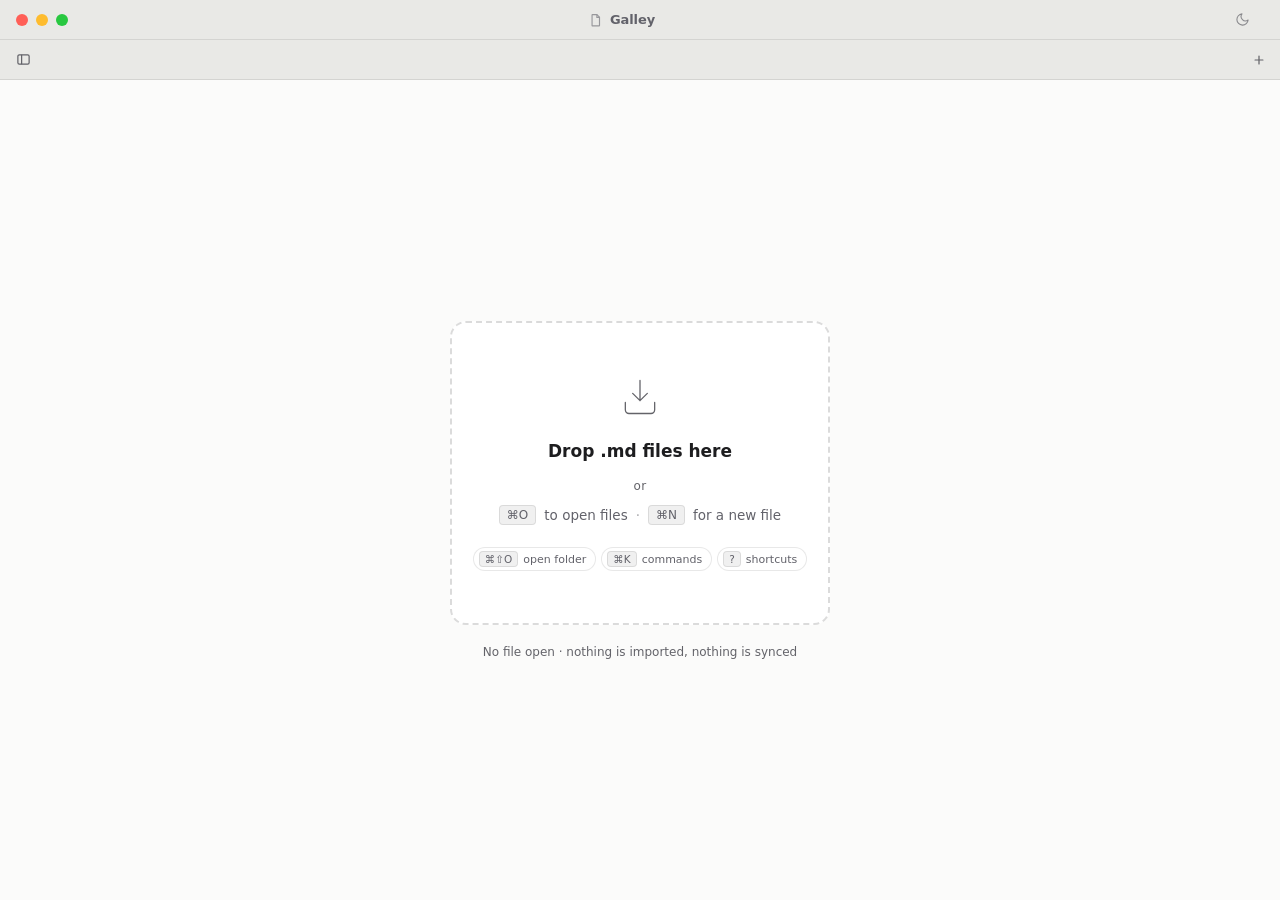
==== commit e4f997e1: "feat(ux): UX feedback round — tables, folders, sidebar swipe, motion (UXF-01..09) - UXF-01/04: table" ====
--- a/app/index.html
+++ b/app/index.html
@@ -81,6 +81,8 @@
   <script src="js/tv-files.js"></script>
   <script src="js/tv-live.js"></script>
   <script src="js/tv-tree.js"></script>
+  <script src="js/tv-swipe.js"></script>
+  <script src="js/tv-motion.js"></script>
   <script src="js/tv-app.js"></script>
   <script src="js/tv-native.js"></script>
 </body>
--- a/app/css/tv-tokens.css
+++ b/app/css/tv-tokens.css
@@ -9,6 +9,25 @@
 /* honour system light/dark preference for native widgets */
 :root { color-scheme: light dark; }
 
+/* UXF-08: motion tokens — every transition and animation uses these. Short,
+   decelerating on enter, accelerating on exit, no overshoot. Reduce Motion
+   zeroes the durations; the only motion left then is an opacity fade of at
+   most --tv-fade-reduced on a few overlays. */
+:root {
+  --tv-dur-fast: 100ms;       /* hover, press, chevron, menus, overlay enter, mode crossfade */
+  --tv-dur-base: 160ms;       /* toast in, shortcuts overlay, new tab pill, theme crossfade, image fade */
+  --tv-dur-slow: 220ms;       /* sidebar slide (the one big movement) */
+  --tv-dur-exit: 120ms;       /* anything seen leaving (toast out) */
+  --tv-dur-highlight: 1200ms; /* attention pulses: reveal ring, flash */
+  --tv-ease-enter: cubic-bezier(.2, .7, .2, 1);
+  --tv-ease-exit:  cubic-bezier(.4, 0, 1, 1);
+  --tv-ease-move:  cubic-bezier(.32, .72, 0, 1);
+  --tv-fade-reduced: 80ms;
+}
+@media (prefers-reduced-motion: reduce) {
+  :root { --tv-dur-fast: 0ms; --tv-dur-base: 0ms; --tv-dur-slow: 0ms; --tv-dur-exit: 0ms; --tv-dur-highlight: 0ms; }
+}
+
 .tv {
   /* type */
   --tv-font-ui: -apple-system, BlinkMacSystemFont, "SF Pro Text", "SF Pro Display",
@@ -25,7 +44,8 @@
      top offset (calc(40px + tabbar-h + 8px)) is built against. The Visual
      Spec's 38px is superseded by this value; do not "fix" it back to 38. */
   --tv-tabbar-h: 40px;
-  --tv-sidebar-w: 224px;
+  --tv-sidebar-w: 264px;   /* UXF-03: was 224 */
+  --tv-chrome-h: 160px;    /* UXF-04: title + tab + bottom bars + margin; caps a wide table box */
   --tv-toolbar-h: 40px;
   --tv-status-h: 32px;
   --tv-content-max: 720px;
@@ -37,6 +57,10 @@
 
   --tv-radius-sm: 6px;
   --tv-radius-md: 8px;
+
+  /* F-24: command palette type scale. L1 = input text and the armed row; L2 = row
+     labels; L3 = secondary text (path, value, reason); L4 = group headers, chips, footer. */
+  --tv-pal-input: 17px; --tv-pal-l2: 14px; --tv-pal-l3: 12.5px; --tv-pal-l4: 11px;
 
   /* C-32: one focus-ring definition every :focus-visible rule in tv-app.css
      draws from, so the ring is consistent everywhere instead of each
@@ -219,14 +243,14 @@
    Graphite:   #4a5160 on rgba(88,96,113,.14)  over #fbfbfa = 4.53:1 → passes (unchanged)
    Warm light: #b25e2f on rgba(194,106,58,.14) over #fbfbfa = 3.82:1 → darken to #8e4418 = 5.02:1
    Dark theme: all pass already — unchanged. */
-.tv--light { --tv-accent:#2d68d8; --tv-accent-weak:rgba(45,104,216,.13); --tv-accent-text:#1f55c0; }
-.tv--dark  { --tv-accent:#5a9cff; --tv-accent-weak:rgba(90,156,255,.18); --tv-accent-text:#7fb0ff; }
-
-.tv--light.tv--accent-blue     { --tv-accent:#2d68d8; --tv-accent-weak:rgba(45,104,216,.13); --tv-accent-text:#1f55c0; }
-.tv--dark.tv--accent-blue      { --tv-accent:#5a9cff; --tv-accent-weak:rgba(90,156,255,.18); --tv-accent-text:#7fb0ff; }
-
-.tv--light.tv--accent-graphite { --tv-accent:#586071; --tv-accent-weak:rgba(88,96,113,.14); --tv-accent-text:#4a5160; }
-.tv--dark.tv--accent-graphite  { --tv-accent:#9aa3b4; --tv-accent-weak:rgba(154,163,180,.16);--tv-accent-text:#c8d0de; }
-
-.tv--light.tv--accent-warm     { --tv-accent:#c26a3a; --tv-accent-weak:rgba(194,106,58,.14); --tv-accent-text:#8e4418; }
-.tv--dark.tv--accent-warm      { --tv-accent:#e0905c; --tv-accent-weak:rgba(224,144,92,.18); --tv-accent-text:#f0b898; }
+.tv--light { --tv-accent:#2d68d8; --tv-accent-weak:rgba(45,104,216,.13); --tv-accent-text:#1f55c0; --tv-sel-strong:rgba(45,104,216,.24); --tv-sel-hl:rgba(0,0,0,.09); }
+.tv--dark  { --tv-accent:#5a9cff; --tv-accent-weak:rgba(90,156,255,.18); --tv-accent-text:#7fb0ff; --tv-sel-strong:rgba(90,156,255,.28); --tv-sel-hl:rgba(255,255,255,.14); }
+
+.tv--light.tv--accent-blue     { --tv-accent:#2d68d8; --tv-accent-weak:rgba(45,104,216,.13); --tv-accent-text:#1f55c0; --tv-sel-strong:rgba(45,104,216,.24); }
+.tv--dark.tv--accent-blue      { --tv-accent:#5a9cff; --tv-accent-weak:rgba(90,156,255,.18); --tv-accent-text:#7fb0ff; --tv-sel-strong:rgba(90,156,255,.28); }
+
+.tv--light.tv--accent-graphite { --tv-accent:#586071; --tv-accent-weak:rgba(88,96,113,.14); --tv-accent-text:#4a5160; --tv-sel-strong:rgba(88,96,113,.24); }
+.tv--dark.tv--accent-graphite  { --tv-accent:#9aa3b4; --tv-accent-weak:rgba(154,163,180,.16);--tv-accent-text:#c8d0de; --tv-sel-strong:rgba(154,163,180,.28); }
+
+.tv--light.tv--accent-warm     { --tv-accent:#c26a3a; --tv-accent-weak:rgba(194,106,58,.14); --tv-accent-text:#8e4418; --tv-sel-strong:rgba(194,106,58,.24); }
+.tv--dark.tv--accent-warm      { --tv-accent:#e0905c; --tv-accent-weak:rgba(224,144,92,.18); --tv-accent-text:#f0b898; --tv-sel-strong:rgba(224,144,92,.28); }
--- a/app/css/tv-app.css
+++ b/app/css/tv-app.css
@@ -158,7 +158,7 @@
   color: var(--tv-text-secondary) !important;
   border-right: 1px solid transparent;
   position: relative; cursor: default;
-  transition: background .12s, color .12s;
+  transition: background var(--tv-dur-fast) var(--tv-ease-enter), color var(--tv-dur-fast) var(--tv-ease-enter);
 }
 .tv-tab + .tv-tab { margin-left: 2px; }
 .tv-tab:hover { background: var(--tv-bg-hover) !important; }
@@ -210,7 +210,7 @@
   width: 24px; height: 24px; border-radius: 4px;
   margin: -4px;
   display: inline-flex; align-items: center; justify-content: center;
-  color: var(--tv-text-muted) !important; opacity: 0; transition: opacity .12s, background .12s;
+  color: var(--tv-text-muted) !important; opacity: 0; transition: opacity var(--tv-dur-fast) var(--tv-ease-enter), background var(--tv-dur-fast) var(--tv-ease-enter);
 }
 .tv-tab:hover .tv-close { opacity: 1; }
 .tv-tab .tv-close:hover { background: var(--tv-bg-sel) !important; }
@@ -263,10 +263,9 @@
 }
 .tv-newtab:hover { background: var(--tv-bg-hover) !important; color: var(--tv-text-secondary) !important; }
 
-/* UX-SBR (edge-sidebar): neutral sidebar-reveal toggle — far-left of the tabbar,
-   rendered ONLY when the sidebar is collapsed (JS omits it while open). It is a
-   pure re-entry affordance, so it stays neutral — no accent active state. When
-   the sidebar is open the collapse control lives in the FILES header instead.
+/* UXF-05: the ONE sidebar show/hide button — first in the tab bar, rendered in
+   both states at the same place and size. Neutral (no accent state); the open
+   state shows as the glyph's tinted pane (icons.sidebarOn).
    Matches .tv-newtab sizing so the bar's two ends balance.
    URD-08: no bezel — flat, transparent chrome at rest (border + native button
    appearance reset), the bg-hover fill only appears on interaction. */
@@ -277,7 +276,7 @@
   border: 0; -webkit-appearance: none; appearance: none;
   border-radius: 6px; margin: 4px 4px 4px 0;
   background: transparent !important;
-  transition: background-color 0.12s ease, color 0.12s ease;
+  transition: background-color var(--tv-dur-fast) var(--tv-ease-enter), color var(--tv-dur-fast) var(--tv-ease-enter);
 }
 .tv-side-toggle:hover { background: var(--tv-bg-hover) !important; color: var(--tv-text-secondary) !important; }
 /* Keyboard focus ring only. A mouse click leaves WebKit's default :focus outline
@@ -291,9 +290,9 @@
 
 /* sidebar ---------------------------------------------------- */
 /* dev1 drives width via --tv-sidebar-w on .tv root (drag-to-resize).
-   Fallback 224px matches the --tv-sidebar-w token in tv-tokens.css. */
+   Fallback 264px matches the --tv-sidebar-w token in tv-tokens.css (UXF-03). */
 .tv-sidebar {
-  width: var(--tv-sidebar-w, 224px); flex: 0 0 var(--tv-sidebar-w, 224px);
+  width: var(--tv-sidebar-w, 264px); flex: 0 0 var(--tv-sidebar-w, 264px);
   background: var(--tv-bg-sidebar) !important;
   border-right: 1px solid var(--tv-border);
   display: flex; flex-direction: column;
@@ -318,7 +317,7 @@
   z-index: 10;
   /* transparent at rest — user discovers it by hovering the seam */
   background: transparent;
-  transition: background .12s;
+  transition: background var(--tv-dur-fast) var(--tv-ease-enter);
   /* Pull 6px left (into sidebar border area) so it truly straddles */
   margin-left: -6px;
 }
@@ -328,9 +327,8 @@
   /* thin accent line centered on the resizer */
   border-left: 1.5px solid var(--tv-accent);
 }
-/* UX-SB3 (edge-sidebar): sidebar top header — "Files" label + « collapse button.
-   While the sidebar is open this « is the primary hide affordance (the tab-strip
-   toggle is omitted), so the control "recedes into the edge" of the panel. */
+/* UX-SB3: sidebar top header — the "Files" label. UXF-05 moved the hide
+   control to the one .tv-side-toggle in the tab bar. */
 .tv-side-header {
   flex: 0 0 auto;
   display: flex; align-items: center;
@@ -342,23 +340,10 @@
   text-transform: uppercase; color: var(--tv-text-muted) !important;
   flex: 1;
 }
-/* C-32: 24×24 hit target (was 22×22, under the 24px a11y floor). */
-.tv-side-collapse {
-  display: inline-flex; align-items: center; justify-content: center;
-  width: 24px; height: 24px; padding: 0; border-radius: 4px;
-  border: 0; background: transparent; cursor: default;
-  color: var(--tv-text-muted) !important;
-  opacity: .7;
-  transition: opacity .12s, background .12s;
-  -webkit-user-select: none; user-select: none;
-}
-.tv-side-collapse:hover { opacity: 1; background: var(--tv-bg-hover) !important; }
-.tv-side-collapse svg { display: block; }
-.tv-side-collapse:focus { outline: none; }
-.tv-side-collapse:focus-visible { opacity: 1; outline: var(--tv-focus-ring); outline-offset: var(--tv-focus-offset); }
-
-/* D-01 / E-09: sidebar file list must scroll when entries exceed panel height */
-.tv-side-scroll { flex: 1; overflow-y: auto; overflow-x: hidden; padding: var(--tv-s3) var(--tv-s2); }
+/* D-01 / E-09: sidebar file list must scroll when entries exceed panel height.
+   UXF-03: the ONLY vertical scroller in the sidebar (DR-41's capped folder
+   body is gone); scroll-padding keeps rows clear of a pinned root head. */
+.tv-side-scroll { flex: 1; overflow-y: auto; overflow-x: hidden; padding: var(--tv-s3) var(--tv-s2); scroll-padding-top: 34px; }
 .tv-side-label {
   font-size: 10.5px; font-weight: 600; letter-spacing: .6px;
   text-transform: uppercase; color: var(--tv-text-muted) !important;
@@ -452,7 +437,7 @@
    lives in the animation alone (URD-10 / DR-10). */
 .tv-tree-row.tv-flash,
 .tv-folder-head.tv-flash {
-  animation: tv-sbflash 1.4s cubic-bezier(.2,.9,.3,1);
+  animation: tv-sbflash var(--tv-dur-highlight) var(--tv-ease-enter);
 }
 @keyframes tv-sbflash {
   0%, 60% { background-color: var(--tv-accent-weak); }
@@ -461,6 +446,19 @@
 @media (prefers-reduced-motion: reduce) {
   .tv-tree-row.tv-flash,
   .tv-folder-head.tv-flash { animation: none; background-color: var(--tv-accent-weak); }
+}
+
+/* UXF-06: Reveal in Sidebar cue. The revealed row is the active row, whose
+   !important background-color beats an animation, so .tv-flash cannot show
+   there; an inset ring through box-shadow can. A ring, not a left border or
+   under-rule, and never the only signal (the row is centred and announced). */
+.tv-tree-row.tv-reveal { animation: tv-sbreveal var(--tv-dur-highlight) var(--tv-ease-enter); }
+@keyframes tv-sbreveal {
+  0%, 40% { box-shadow: inset 0 0 0 2px var(--tv-accent); }
+  100%    { box-shadow: inset 0 0 0 2px transparent; }
+}
+@media (prefers-reduced-motion: reduce) {
+  .tv-tree-row.tv-reveal { animation: none; box-shadow: inset 0 0 0 2px var(--tv-accent); }
 }
 /* UX-10 / DR-108: Keyboard cursor highlight — visible in both light and dark themes,
    on both active and inactive rows. Uses outline so it does not affect layout.
@@ -490,7 +488,7 @@
   font-size: 12.5px; color: var(--tv-text-muted) !important;
   /* UX-SB4: show pointer cursor — this is a clickable affordance, not static label */
   cursor: default;
-  transition: background .1s, border-color .1s;
+  transition: background var(--tv-dur-fast) var(--tv-ease-enter), border-color var(--tv-dur-fast) var(--tv-ease-enter);
 }
 .tv-search-box:hover {
   background: var(--tv-bg-hover) !important;
@@ -513,6 +511,10 @@
 .tv-viewer { flex: 1; min-width: 0; position: relative; display: flex; flex-direction: column; }
 .tv-scroll {
   flex: 1; overflow-y: auto; overflow-x: hidden; position: relative;
+  /* UXF-01: query container for the cqw units the table block uses. Makes
+     .tv-scroll the containing block for fixed descendants — keep palette,
+     menus, toasts and the drag card outside it (they are children of .tv). */
+  container-type: inline-size;
 }
 /* D-03: scrollbars invisible at rest — macOS overlay-style behaviour.
    Hidden by default; a thin themed thumb appears on hover / focus-within.
@@ -719,10 +721,9 @@
 }
 .md blockquote p:last-child { margin-bottom: 0; }
 
-/* tables — L-02: changed overflow:hidden → overflow-x:auto on .tbl-wrap so wide
-   tables scroll horizontally inside the rounded wrapper. overflow-y:hidden keeps
-   the border-radius clip clean vertically. The outer .tv-scroll keeps overflow-x
-   hidden (intentional) — the table self-contains its scroll within .tbl-wrap. */
+/* tables — L-02: a NESTED table (e.g. inside a blockquote) scrolls
+   horizontally inside its rounded wrapper; overflow-y:hidden keeps the
+   border-radius clip clean vertically. Top-level tables: see UXF-01 below. */
 .md .tbl-wrap { margin: 0 0 var(--tv-s4); border: 1px solid var(--tv-border); border-radius: var(--tv-radius-md); overflow-x: auto; overflow-y: hidden; }
 /* C-20: .875em of --tv-md-font (14px at the 16px default — unchanged). */
 .md table { width: 100%; border-collapse: collapse; font-size: .875em; }
@@ -730,6 +731,76 @@
   text-align: left; font-weight: 600; color: var(--tv-text-secondary) !important;
   background: var(--tv-table-head) !important; padding: 9px 14px;
   border-bottom: 1px solid var(--tv-border);
+}
+
+/* UXF-01: top-level tables may use the free width of the pane (supersedes
+   L-02 for them). C = text column, A = pane − 2 × 24px gutter. The width is
+   decided in JS (sizeTables, policy v2): at least C, prose tables at most
+   C + 160px, short-cell tables up to A, and a table that NEEDS more than A
+   scrolls in its own box (.tbl-wide). The wrapper spans the pane and centres
+   the table; cells wrap before it grows past its ceiling. Border and radius move onto the table, which
+   needs border-collapse: separate; corner cells carry the inner radius so the
+   header and stripe fills stay inside the rounded border. */
+.md > .tbl-wrap {
+  --tv-tbl-gutter: 24px;
+  --tv-tbl-col: min(calc(var(--tv-content-max) - 2 * var(--tv-s7)),
+                    calc(100cqw - 2 * var(--tv-s7)));
+  margin-block: 0 var(--tv-s4);
+  margin-inline: calc(50% - 50cqw + var(--tv-tbl-gutter));
+  display: grid; justify-content: center;
+  overflow: visible; border: 0; border-radius: 0;
+}
+.md > .tbl-wrap > table {
+  /* --tv-tbl-w: written by sizeTables() (UXF-01 policy v2: sized by need and
+     content kind, prose capped at the column + 80px per side). */
+  width: var(--tv-tbl-w, auto); min-width: var(--tv-tbl-col);
+  border: 1px solid var(--tv-border); border-radius: var(--tv-radius-md);
+  border-collapse: separate; border-spacing: 0;
+  font-size: .875em;
+}
+.md > .tbl-wrap thead tr:first-child th:first-child { border-top-left-radius: calc(var(--tv-radius-md) - 1px); }
+.md > .tbl-wrap thead tr:first-child th:last-child  { border-top-right-radius: calc(var(--tv-radius-md) - 1px); }
+.md > .tbl-wrap tbody tr:last-child td:first-child  { border-bottom-left-radius: calc(var(--tv-radius-md) - 1px); }
+.md > .tbl-wrap tbody tr:last-child td:last-child   { border-bottom-right-radius: calc(var(--tv-radius-md) - 1px); }
+/* UXF-04: a tall tier-3 table scrolls in its own capped box so its header can
+   stick inside it; a short one is never capped. */
+.md > .tbl-wrap.tbl-wide {
+  justify-content: start; overflow: auto;
+  max-height: max(320px, calc(100vh - var(--tv-chrome-h, 160px)));
+  /* ⌘F / keyboard scrollIntoView lands clear of the 32px edge fade and below
+     the pinned header row (~40px). */
+  scroll-padding-inline: 40px; scroll-padding-top: 44px;
+  scrollbar-width: thin; scrollbar-color: var(--tv-scrollthumb) transparent;
+}
+/* UXF-01 AC 16: WebKit sizes a table grid item to the grid area (the wrapper
+   width) even when its cells need more, so the cells overflowed the table box
+   and the table's own right border was painted across them — the faint line
+   ~56px from the left when scrolled to the end. A tier-3 table is exactly its
+   min-content width (cells already wrap as far as they can), so say so. */
+.md > .tbl-wrap.tbl-wide > table { width: min-content; }
+/* UXF-01 rule 7: a 32px fade on each side that still has content. */
+.md > .tbl-wrap[data-edge="start"] {
+  -webkit-mask-image: linear-gradient(to right, #000 calc(100% - 32px), transparent);
+  mask-image: linear-gradient(to right, #000 calc(100% - 32px), transparent);
+}
+.md > .tbl-wrap[data-edge="end"] {
+  -webkit-mask-image: linear-gradient(to left, #000 calc(100% - 32px), transparent);
+  mask-image: linear-gradient(to left, #000 calc(100% - 32px), transparent);
+}
+.md > .tbl-wrap[data-edge="mid"] {
+  -webkit-mask-image: linear-gradient(to right, transparent, #000 32px, #000 calc(100% - 32px), transparent);
+  mask-image: linear-gradient(to right, transparent, #000 32px, #000 calc(100% - 32px), transparent);
+}
+/* UXF-04: the header row stays at the top of the pane (tiers 1-2: the wrapper
+   is not a scroll container, so th sticks to .tv-scroll) or of the wide box
+   (tier 3). th, not thead/tr: the form WebKit has supported longest. z-index
+   1 keeps it above body cells and below every overlay. Its fill is the opaque
+   --tv-table-head above; no shadow, no "stuck" state. */
+.md .tbl-wrap th { position: sticky; top: 0; z-index: 1; }
+/* Nested tables keep the legacy box and no sticky header. */
+.md :not(.md) > .tbl-wrap th { position: static; }
+@supports not (width: 1cqw) {          /* old WebKit: today's behaviour */
+  .md > .tbl-wrap { margin-inline: 0; display: block; overflow-x: auto; }
 }
 .md td { padding: 9px 14px; border-bottom: 1px solid var(--tv-border); }
 .md tr:last-child td { border-bottom: 0; }
@@ -938,7 +1009,7 @@
    No other .md content element uses this animation — only .dg-flow diagrams. */
 .tv-diagram .dg-flow {
   display: flex; align-items: center; justify-content: center; flex-wrap: wrap;
-  gap: 6px; padding-top: 10px; opacity: 0; animation: tv-fade .4s ease forwards;
+  gap: 6px; padding-top: 10px; opacity: 0; animation: tv-fade var(--tv-dur-base) var(--tv-ease-enter) forwards;
 }
 @keyframes tv-fade { to { opacity: 1; } }
 /* Safety net: if the animation is ever prevented from running (e.g. animation-play-state
@@ -1024,7 +1095,7 @@
   color: var(--tv-text-muted) !important;
   cursor: default;
   opacity: 0;
-  transition: opacity .15s, background .12s;
+  transition: opacity var(--tv-dur-fast) var(--tv-ease-enter), background var(--tv-dur-fast) var(--tv-ease-enter);
   -webkit-user-select: none; user-select: none;
   z-index: 2;
   pointer-events: auto;
@@ -1097,7 +1168,7 @@
 .tv-status.tv-live-status.is-hiding {
   opacity: 0;
   transform: translateY(6px);
-  transition: opacity .22s ease, transform .22s ease;
+  transition: opacity var(--tv-dur-exit) var(--tv-ease-exit), transform var(--tv-dur-exit) var(--tv-ease-exit);
   pointer-events: none;
 }
 .tv-status .sep { color: var(--tv-text-muted) !important; }
@@ -1150,7 +1221,12 @@
 .tv-srctext .s-pipe { color: var(--tv-text-muted) !important; }
 .tv-srccaret { display: inline-block; width: 2px; height: 1.1em; background: var(--tv-accent) !important; vertical-align: text-bottom; animation: tv-blink 1.05s steps(1) infinite; }
 
-/* ── command palette ───────────────────────────────────────── */
+/* ── command palette (F-24) ─────────────────────────────────
+   Four levels: L1 the input and the armed row, L2 row labels, L3 secondary text
+   (path, value, reason), L4 group headers, chips and the footer. One row grid:
+   icon column (always present) | label + secondary | trailing slot.
+   The armed row is the stronger accent fill, a semibold label and the Enter verb
+   with a solid keycap: no bar, no border, no ring (see commit 6a209e3). */
 .tv-palette-scrim {
   position: absolute; inset: 0; z-index: 30;
   background: rgba(10,10,12,.34) !important;
@@ -1161,48 +1237,87 @@
 .tv--dark .tv-palette-scrim { background: rgba(0,0,0,.5) !important; }
 .tv-palette {
   width: 560px; max-width: calc(100% - 80px);
+  max-height: calc(100vh - 96px - 20px);
   background: var(--tv-bg-elev) !important;
   border: 1px solid var(--tv-border);
   border-radius: 13px; box-shadow: var(--tv-shadow-pop);
   overflow: hidden;
+  display: flex; flex-direction: column;
 }
 .tv-pal-input {
-  display: flex; align-items: center; gap: 11px;
-  padding: 15px var(--tv-s4);
+  display: flex; align-items: center; gap: 12px;
+  padding: 0 18px; height: 56px; flex: none;
   border-bottom: 1px solid var(--tv-border);
-  font-size: 17px; color: var(--tv-text-primary) !important;
-}
-.tv-pal-input .ic { color: var(--tv-text-muted) !important; flex: 0 0 auto; }
+  font-size: var(--tv-pal-input); color: var(--tv-text-primary) !important;
+}
+.tv-pal-input .ic { color: var(--tv-text-secondary) !important; flex: 0 0 auto; display: inline-flex; }
 .tv-pal-input .typed { color: var(--tv-text-primary) !important; }
 .tv-pal-input .pal-caret { display:inline-block; width:1.5px; height:19px; background: var(--tv-accent) !important; animation: tv-blink 1.05s steps(1) infinite; }
 /* D-04: palette results list must scroll so rows beyond max-height are reachable
    and scrollIntoView works for keyboard arrow-down navigation. */
-.tv-pal-list { padding: 6px; max-height: 360px; overflow-y: auto; overflow-x: hidden; }
-.tv-pal-group { font-size: 10.5px; font-weight: 600; letter-spacing: .5px; text-transform: uppercase;
-  color: var(--tv-text-muted) !important; padding: 9px 12px 5px; }
+.tv-pal-list { padding: 6px; max-height: 420px; flex: 1 1 auto; min-height: 0; overflow-y: auto; overflow-x: hidden; scroll-padding-block: 6px 34px; }
+@media (max-height: 640px) { .tv-palette-scrim { padding-top: 48px; } .tv-palette { max-height: calc(100vh - 48px - 20px); } }
+/* L4 group header: quiet, more space above than between rows, no rules. */
+.tv-pal-group {
+  display: flex; align-items: baseline; gap: 6px;
+  font-size: var(--tv-pal-l4); font-weight: 600; letter-spacing: .06em; text-transform: uppercase;
+  color: var(--tv-text-muted) !important; padding: 16px 12px 4px;
+}
+.tv-pal-sec:first-child .tv-pal-group { padding-top: 6px; }
+.tv-pal-lead { padding: 8px 12px 0; color: var(--tv-text-secondary) !important; font-size: 13px; }
 .tv-pal-row {
-  display: flex; align-items: center; gap: 11px;
-  padding: 9px 12px; border-radius: 8px; cursor: default;
-  color: var(--tv-text-primary) !important; font-size: 14px;
-}
-.tv-pal-row .ic { color: var(--tv-text-muted) !important; flex: 0 0 auto; display: inline-flex; }
-.tv-pal-row .sub { color: var(--tv-text-muted) !important; font-size: 12.5px; margin-left: auto; }
-.tv-pal-row .hl { color: var(--tv-accent-text) !important; font-weight: 600; }
-.tv-pal-row.sel { background: var(--tv-accent-weak) !important; color: var(--tv-accent-text) !important; font-weight: 600; }
-.tv-pal-row.sel .ic { color: var(--tv-accent-text) !important; }
-.tv-pal-row.sel .sub { color: var(--tv-accent-text) !important; opacity: .8; }
-.tv-pal-divider { height: 1px; background: var(--tv-border) !important; margin: 6px 8px; }
+  display: grid; grid-template-columns: 20px minmax(0, 1fr) auto; align-items: center; column-gap: 10px;
+  padding: 0 12px; min-height: 36px; border-radius: 8px; cursor: default;
+  color: var(--tv-text-primary) !important; font-size: var(--tv-pal-l2); font-weight: 400;
+}
+.tv-pal-row .ic { display: inline-flex; justify-content: center; color: var(--tv-text-secondary) !important; }
+.tv-pal-row .sw { width: 14px; height: 14px; border-radius: 50%; flex: none; box-shadow: inset 0 0 0 1px rgba(0,0,0,.14); }
+.tv-pal-row .sw-blue { background: #2d68d8; } .tv-pal-row .sw-graphite { background: #586071; } .tv-pal-row .sw-warm { background: #c26a3a; }
+.tv--dark .tv-pal-row .sw-blue { background: #5a9cff; } .tv--dark .tv-pal-row .sw-graphite { background: #9aa3b4; } .tv--dark .tv-pal-row .sw-warm { background: #e0905c; }
+.tv-pal-row .lbl { display: flex; align-items: baseline; gap: 8px; min-width: 0; }
+.tv-pal-row .main { flex: 0 1 auto; min-width: 0; white-space: nowrap; overflow: hidden; text-overflow: ellipsis; }
+.tv-pal-row .sub {
+  flex: 0 1 auto; min-width: 0; font-size: var(--tv-pal-l3); font-weight: 400;
+  color: var(--tv-text-secondary) !important; white-space: nowrap; overflow: hidden; text-overflow: ellipsis;
+}
+.tv-pal-row .trail { display: flex; align-items: center; justify-content: flex-end; gap: 8px; white-space: nowrap; }
+.tv-pal-row .kbd, .tv-pal-row .tag {
+  flex: none; padding: 2px 5px; border-radius: 5px;
+  background: var(--tv-code-bg); border: 1px solid var(--tv-code-border);
+  color: var(--tv-text-muted); font: 500 var(--tv-pal-l4)/1.2 var(--tv-font-ui);
+}
+.tv-pal-row .tag { border-radius: 4px; padding: 0 4px; background: transparent; border-color: var(--tv-border); }
+.tv-pal-row .ck { color: var(--tv-text-primary) !important; display: inline-flex; }
+.tv-pal-row .cv { color: var(--tv-text-secondary) !important; display: inline-flex; }
+.tv-pal-row .verb { font-size: var(--tv-pal-l3); font-weight: 600; color: var(--tv-text-primary) !important; }
+/* the Enter keycap: the one solid mark on the armed row */
+.tv-pal-row .enter {
+  display: inline-grid; place-items: center; min-width: 22px; height: 20px; padding: 0 4px; border-radius: 5px;
+  background: var(--tv-text-primary); color: var(--tv-bg-elev); font: 600 12px/1 var(--tv-font-ui);
+}
+/* hover is a light wash and never moves the armed row */
+.tv-pal-row:hover:not(.sel):not(.dim) { background: var(--tv-bg-hover) !important; }
+.tv-pal-row .hl { font-weight: 650; color: var(--tv-accent-text) !important; }
+.tv-pal-row.sel { background: var(--tv-sel-strong) !important; font-weight: 600; }
+.tv-pal-row.sel .ic, .tv-pal-row.sel .sub, .tv-pal-row.sel .cv { color: var(--tv-text-primary) !important; }
+.tv-pal-row.sel .hl {
+  font-weight: 700; color: var(--tv-text-primary) !important;
+  background: var(--tv-sel-hl); border-radius: 3px; padding: 0 1px; margin: 0 -1px;
+}
+.tv-pal-row.dim .main, .tv-pal-row.dim .ic, .tv-pal-row.dim .hl { color: var(--tv-text-muted) !important; background: none; font-weight: 400; }
+.tv-pal-row.dim .sub { font-style: italic; color: var(--tv-text-muted) !important; }
+.tv-pal-row.lv2 { padding-left: 24px; } .tv-pal-row.lv3 { padding-left: 36px; }
+.tv-pal-row.lv4 { padding-left: 48px; } .tv-pal-row.lv5 { padding-left: 60px; } .tv-pal-row.lv6 { padding-left: 72px; }
 .tv-pal-foot {
-  display: flex; align-items: center; gap: 16px;
-  padding: 9px 14px; border-top: 1px solid var(--tv-border);
-  font-size: 11.5px; color: var(--tv-text-muted) !important;
-}
-.tv-pal-foot .k { display: inline-flex; align-items: center; gap: 5px; }
-/* No-results empty state inside the palette list (Issue 3 / CSP fix) */
+  display: flex; align-items: center; gap: 16px; flex: none;
+  padding: 0 14px; height: 36px; border-top: 1px solid var(--tv-border);
+  font-size: 11.5px; color: var(--tv-text-muted) !important; white-space: nowrap; overflow: hidden;
+}
+.tv-pal-foot .k { display: inline-flex; align-items: center; gap: 6px; }
+.tv-pal-foot .kbd { padding: 1px 5px; border-radius: 4px; background: var(--tv-code-bg); border: 1px solid var(--tv-code-border); color: var(--tv-text-muted); font: 500 var(--tv-pal-l4)/1.2 var(--tv-font-ui); }
+/* No-results / hint state inside the palette list */
 .tv-pal-empty {
-  padding: 18px 12px;
-  text-align: center;
-  color: var(--tv-text-muted) !important;
+  padding: 14px 12px; color: var(--tv-text-secondary) !important; font-size: 13px; line-height: 1.45;
 }
 
 /* ── cross-tab search results ──────────────────────────────── */
@@ -1247,6 +1362,11 @@
 /* UX-26: forced-colors fallback — selection maps to system Highlight in high-contrast mode. */
 @media (forced-colors: active) {
   .tv-tree-row.active, .tv-pal-row.sel, .tv-sr-row.sel, .tv-ntp-row.cursor { background: Highlight !important; color: HighlightText !important; font-weight: 700; }
+  .tv-pal-row.sel { forced-color-adjust: none; }
+  .tv-pal-row.sel .main, .tv-pal-row.sel .ic, .tv-pal-row.sel .sub, .tv-pal-row.sel .hl, .tv-pal-row.sel .verb, .tv-pal-row.sel .cv, .tv-pal-row.sel .ck { color: HighlightText !important; background: transparent !important; }
+  .tv-pal-row.sel .enter { background: HighlightText !important; color: Highlight !important; }
+  .tv-pal-row.sel .kbd, .tv-pal-row.sel .tag { color: HighlightText !important; border-color: HighlightText !important; background: transparent !important; }
+  .tv-pal-row .sw { forced-color-adjust: none; }
 }
 .tv-sr-row .ln { flex: 0 0 44px; color: var(--tv-text-muted) !important; font-variant-numeric: tabular-nums; font-family: var(--tv-font-mono); font-size: 12px; }
 .tv-sr-row .snip { flex: 1; }
@@ -1408,7 +1528,6 @@
 .md li::marker { color: var(--tv-text-muted) !important; }
 .tv-tab .name { color: inherit !important; }
 .tv-tree-row > span:not([class]) { color: inherit !important; }
-.tv-pal-row > span:not([class]) { color: var(--tv-text-primary) !important; }
 .tv-sr-row .snip { color: var(--tv-text-secondary) !important; }
 .tv-status [data-elapsed], .tv-status .sep { color: var(--tv-text-secondary) !important; }
 .dg-node { color: var(--tv-text-primary) !important; }
@@ -1527,6 +1646,13 @@
   background: transparent !important;
 }
 
+/* F-23: the blank-file hint. It is drawn in the textarea's own box, so it lines
+   up with the first line the user is about to type. */
+.tv-edit-area--hl::placeholder {
+  color: var(--tv-text-muted) !important;
+  opacity: 1;
+}
+
 /* ── Highlight token classes ─────────────────────────────── */
 
 /* ── edit-mode source highlighting — design "srchl" inkcolor variant ──
@@ -1598,13 +1724,14 @@
   border: 0;
   outline: 0;
   font-family: var(--tv-font-ui);
-  font-size: 17px;
+  font-size: var(--tv-pal-input);
+  font-weight: 500;
   color: var(--tv-text-primary) !important;
   width: 100%;
   min-width: 0;
   caret-color: var(--tv-accent);
 }
-.tv-pal-input-field::placeholder { color: var(--tv-text-muted) !important; }
+.tv-pal-input-field::placeholder { color: var(--tv-text-secondary) !important; font-weight: 400; opacity: 1; }
 /* C-10: the global input:focus-visible rule (tv-app.css, ACCESSIBILITY
    section) out-specifies these borderless fields' own outline:0, so focus
    drew a hard 2px rectangle floating outside the field instead of hugging
@@ -1681,7 +1808,7 @@
   border-radius: var(--tv-radius-sm);
   cursor: default;
   opacity: 0;
-  transition: opacity .15s, background .12s, color .12s;
+  transition: opacity var(--tv-dur-fast) var(--tv-ease-enter), background var(--tv-dur-fast) var(--tv-ease-enter), color var(--tv-dur-fast) var(--tv-ease-enter);
   z-index: 2;
   -webkit-user-select: none; user-select: none;
 }
@@ -1735,7 +1862,7 @@
   cursor: default;
   opacity: 0;
   pointer-events: none;
-  transition: opacity .15s, background .12s, color .12s;
+  transition: opacity var(--tv-dur-fast) var(--tv-ease-enter), background var(--tv-dur-fast) var(--tv-ease-enter), color var(--tv-dur-fast) var(--tv-ease-enter);
   z-index: 2;
   -webkit-user-select: none; user-select: none;
 }
@@ -1806,7 +1933,7 @@
   min-width: 24px; min-height: 24px; border-radius: 5px;
   color: var(--tv-text-secondary) !important; cursor: default;
   border: 0; background: transparent;
-  transition: background .1s;
+  transition: background var(--tv-dur-fast) var(--tv-ease-enter);
 }
 .tv-find-nav:hover { background: var(--tv-bg-hover) !important; }
 .tv-find-close {
@@ -1814,7 +1941,7 @@
   min-width: 22px; min-height: 22px; border-radius: 4px;
   color: var(--tv-text-muted) !important; cursor: default;
   border: 0; background: transparent;
-  transition: background .1s;
+  transition: background var(--tv-dur-fast) var(--tv-ease-enter);
   margin-left: 2px;
 }
 .tv-find-close:hover { background: var(--tv-bg-hover) !important; color: var(--tv-text-secondary) !important; }
@@ -1830,7 +1957,9 @@
   background: var(--tv-accent) !important;
   color: var(--tv-on-accent) !important;
   border-radius: 2px;
-  padding: 0 1px;
+  /* Layout-neutral (fix round 4): the spread is painted by a shadow, never by
+     padding, so marking a match cannot widen its cell and re-wrap a table. */
+  box-shadow: 0 0 0 1px var(--tv-accent);
 }
 
 /* ── titlebar theme-toggle button (.tv-titlebtn) ─────────── */
@@ -1852,7 +1981,7 @@
      light #a4a4a6 on #e9e9e6 was 2.05:1 (fail 3:1 WCAG 1.4.11);
      .72 gives effective ~3.1:1 (pass). Hover still jumps to opacity:1. */
   opacity: .72;
-  transition: opacity .15s, background .1s;
+  transition: opacity var(--tv-dur-fast) var(--tv-ease-enter), background var(--tv-dur-fast) var(--tv-ease-enter);
   flex: 0 0 auto;
 }
 .tv-titlebtn:hover {
@@ -1940,7 +2069,7 @@
   line-height: 1;
   cursor: default;
   opacity: 0;
-  transition: opacity .12s, background .12s;
+  transition: opacity var(--tv-dur-fast) var(--tv-ease-enter), background var(--tv-dur-fast) var(--tv-ease-enter);
   /* Don't affect the row's own padding/alignment */
   padding: 0;
   -webkit-user-select: none;
@@ -2011,7 +2140,12 @@
   background: var(--tv-accent-weak) !important;
   color: var(--tv-accent-text) !important;
   border-radius: 2px;
-  padding: 0 2px;
+  /* Layout-neutral: a 2px horizontal shadow in the same tint stands in for
+     the old `padding: 0 2px`, which widened every marked word (a find match
+     in a content-sized table re-wrapped its neighbours: 20 rows 43→67px). An
+     outer shadow paints only outside the box, so the tint never doubles. */
+  padding: 0;
+  box-shadow: -2px 0 0 0 var(--tv-accent-weak), 2px 0 0 0 var(--tv-accent-weak);
 }
 
 /* ── h5 / h6 heading scale (C-06, corrected by C-22) ─────── */
@@ -2070,9 +2204,9 @@
   color: var(--tv-text-secondary) !important;
   white-space: nowrap;
   pointer-events: none;
-  animation: tv-toast-in .18s ease forwards;
-}
-.tv-toast.out { animation: tv-toast-out .18s ease forwards; }
+  animation: tv-toast-in var(--tv-dur-base) var(--tv-ease-enter) forwards;
+}
+.tv-toast.out { animation: tv-toast-out var(--tv-dur-exit) var(--tv-ease-exit) forwards; }
 @keyframes tv-toast-in  { from { opacity:0; transform:translateX(-50%) translateY(6px); } to { opacity:1; transform:translateX(-50%) translateY(0); } }
 @keyframes tv-toast-out { from { opacity:1; transform:translateX(-50%) translateY(0); } to { opacity:0; transform:translateX(-50%) translateY(6px); } }
 
@@ -2212,7 +2346,7 @@
   background: var(--tv-accent-weak) !important;
   color: var(--tv-accent-text) !important;
   cursor: default;
-  transition: background .12s, border-color .12s;
+  transition: background var(--tv-dur-fast) var(--tv-ease-enter), border-color var(--tv-dur-fast) var(--tv-ease-enter);
 }
 /* C-39: hover swaps to a solid accent fill, never a neutral surface — the
    button is the primary recovery action on an error tab and should never
@@ -2282,14 +2416,33 @@
   font-size: 13px; font-weight: 600; color: var(--tv-text-primary) !important;
   cursor: default; -webkit-user-select: none; user-select: none;
 }
-.tv-folder-head:hover { background: var(--tv-bg-hover) !important; }
+/* UXF-03: the root head is sticky inside its section, so it pins while the
+   section is on screen and the next head pushes it off. Opaque fill so rows
+   never show through; top offsets the scroller's --tv-s3 top padding so it
+   pins flush. No !important on the fill: keeps the .tv-flash animation. */
+.tv-folder-section { display: block; }
+.tv-folder-head {
+  position: sticky; top: calc(-1 * var(--tv-s3)); z-index: 1;
+  background-color: var(--tv-bg-sidebar);
+}
+/* --tv-bg-hover is translucent: layer it over the opaque base. */
+.tv-folder-head:hover {
+  background-color: var(--tv-bg-sidebar) !important;
+  background-image: linear-gradient(var(--tv-bg-hover), var(--tv-bg-hover));
+}
+/* UXF-03: markdown count on folder rows — muted text, not a badge. */
+.tv-tree-count {
+  margin-left: auto; padding-left: 8px; flex: 0 0 auto;
+  font-size: 11px; font-weight: 400; font-variant-numeric: tabular-nums;
+  color: var(--tv-text-muted) !important;
+}
 .tv-folder-head .ic { color: var(--tv-text-muted) !important; display: inline-flex; flex: 0 0 auto; }
 .tv-folder-head .fname { white-space: nowrap; overflow: hidden; text-overflow: ellipsis; min-width: 0; flex: 1; }
 
 /* Collapse chevron ----------------------------------------- */
 .tv-chev {
   display: inline-flex; width: 10px; flex: 0 0 auto;
-  color: var(--tv-text-muted) !important; transition: transform .14s ease;
+  color: var(--tv-text-muted) !important; transition: transform var(--tv-dur-fast) var(--tv-ease-enter);
 }
 .tv-chev.open { transform: rotate(90deg); }
 @media (prefers-reduced-motion: reduce) { .tv-chev { transition: none !important; } }
@@ -2309,7 +2462,7 @@
   width: 24px; height: 24px; border-radius: 4px; margin-left: 4px;
   display: inline-flex; align-items: center; justify-content: center;
   color: var(--tv-text-muted) !important; opacity: 0; flex: 0 0 auto;
-  transition: opacity .12s, background .12s;
+  transition: opacity var(--tv-dur-fast) var(--tv-ease-enter), background var(--tv-dur-fast) var(--tv-ease-enter);
   border: 0; background: transparent; cursor: pointer;
   -webkit-user-select: none; user-select: none;
 }
@@ -2320,16 +2473,18 @@
 @media (prefers-reduced-motion: reduce) { .folder-x { transition: none !important; } }
 
 /* Folder body (collapsible file list) ---------------------- */
-/* DR-41: cap section height when > 50 rows */
-.tv-folder-body.capped { max-height: 60vh; overflow-y: auto; overflow-x: hidden; scrollbar-width: thin; scrollbar-color: var(--tv-scrollthumb) transparent; }
-.tv-folder-body.capped::-webkit-scrollbar { width: 5px; }
-.tv-folder-body.capped::-webkit-scrollbar-thumb { background: var(--tv-scrollthumb) !important; border-radius: 4px; }
+/* UXF-03: DR-41 superseded — no nested scroller; .tv-side-scroll is the one. */
+.tv-folder-body { overflow: visible; max-height: none; }
 
 /* Subfolder row -------------------------------------------- */
 /* SBH-01: padding-left is deliberately NOT set here — applyTreeDepths() owns
    the left indent for every depth-annotated row (8 + depth*14). A hardcoded
    22px here was the depth-as-a-boolean the design calls DEFECT 1, and it is
    what the flat native tree fell back to. */
+/* UXF-07: a folder shown only because "Show N more folders" is on reads as
+   secondary. Dimming is the only marking; agent folders are never dimmed. */
+.tv-tree-row.is-extra { opacity: .62; }
+
 .tv-tree-row.subfolder {
   /* min-height:30px comes from the shared .subfolder,.file rule above
      (C-28) — was 26px before that (4px padding-block + 1px top/bottom
@@ -2401,7 +2556,7 @@
   position: fixed; min-width: 186px;
   background: var(--tv-bg-elev) !important; border: 1px solid var(--tv-border);
   border-radius: 9px; box-shadow: var(--tv-shadow-pop); padding: 5px;
-  font-size: 13px; animation: tv-fade .12s ease;
+  font-size: 13px; animation: tv-fade-in var(--tv-dur-fast) var(--tv-ease-enter);
 }
 .tv-ctx-item {
   display: flex; align-items: center; gap: 10px; padding: 7px 10px;
@@ -2436,7 +2591,7 @@
   background: var(--tv-bg-elev) !important;
   border: 1px solid var(--tv-border);
   border-radius: 13px; box-shadow: var(--tv-shadow-pop); overflow: hidden;
-  animation: tv-sc-in .16s cubic-bezier(.2,.9,.3,1);
+  animation: tv-sc-in var(--tv-dur-base) var(--tv-ease-enter);
 }
 @keyframes tv-sc-in { from { transform: translateY(8px) scale(.99); opacity: 0; } to { transform: none; opacity: 1; } }
 @media (prefers-reduced-motion: reduce) { .tv-sc { animation: none !important; } }
@@ -2518,9 +2673,9 @@
   pointer-events: auto;         /* so the dismiss control is clickable */
   /* Rise + fade uses the independent `translate` property: `transform` is
      pinned above, so the reduced-motion override cannot half-apply here. */
-  animation: tv-toast-rise .18s ease forwards;
-}
-#tv-toasts .tv-toast.out { animation: tv-toast-sink .18s ease forwards; }
+  animation: tv-toast-rise var(--tv-dur-base) var(--tv-ease-enter) forwards;
+}
+#tv-toasts .tv-toast.out { animation: tv-toast-sink var(--tv-dur-exit) var(--tv-ease-exit) forwards; }
 
 @keyframes tv-toast-rise { from { opacity: 0; translate: 0 6px; } to { opacity: 1; translate: 0 0; } }
 @keyframes tv-toast-sink { from { opacity: 1; translate: 0 0; } to { opacity: 0; translate: 0 6px; } }
@@ -2592,15 +2747,17 @@
   min-width: 0;
   vertical-align: top;
 }
+/* white-space: pre, not nowrap: the split can fall on a space, and a flex item
+   collapses a leading/trailing space ("native qa note.md" showed "native qanote.md"). */
 .tv-lbl-head {
   overflow: hidden;
   text-overflow: ellipsis;
-  white-space: nowrap;
+  white-space: pre;
   min-width: 0;
 }
 .tv-lbl-tail {
   flex: 0 0 auto;
-  white-space: nowrap;
+  white-space: pre;
 }
 
 /* C-06: the ⌄ all-open-tabs control. Quiet at rest (DR-07), and JS keeps the
@@ -2817,7 +2974,7 @@
   min-width: 24px; min-height: 24px; border-radius: 5px;
   color: var(--tv-text-muted) !important; cursor: default;
   border: 0; background: transparent;
-  transition: background .1s;
+  transition: background var(--tv-dur-fast) var(--tv-ease-enter);
   flex: 0 0 auto; margin-left: 4px;
 }
 .tv-search-close:hover { background: var(--tv-bg-hover) !important; color: var(--tv-text-secondary) !important; }
@@ -2879,7 +3036,7 @@
   color: var(--tv-text-muted) !important;
 }
 @media (prefers-reduced-motion: no-preference) {
-  .tv-drag-card { animation: tv-drag-card-in .18s cubic-bezier(.2,.8,.3,1); }
+  .tv-drag-card { animation: tv-drag-card-in var(--tv-dur-base) var(--tv-ease-enter); }
   /* Slow breathe on the disc: immediate feedback that the window is armed,
      without the card itself moving under the cursor. */
   .tv-drag-card-ring { animation: tv-drag-pulse 1.8s ease-in-out infinite; }
@@ -2964,8 +3121,9 @@
   -webkit-mask-position: 0 0, 0 0;
   mask-position: 0 0, 0 0;
 }
-.md .tbl-wrap[data-overflow="1"] {
-  /* tables have no top/bottom-right control to clear — single-layer fade */
+.md :not(.md) > .tbl-wrap[data-overflow="1"] {
+  /* tables have no top/bottom-right control to clear — single-layer fade.
+     UXF-01: nested tables only; top-level ones use data-edge. */
   -webkit-mask-repeat: no-repeat;
   mask-repeat: no-repeat;
   -webkit-mask-image: linear-gradient(to left, transparent, black 28px);
@@ -3029,3 +3187,35 @@
   box-shadow: none;
 }
 .tv-find:focus-within { box-shadow: var(--tv-shadow-pop); }
+
+/* ═══════════════════════════════════════════════════════════
+   UXF-08: motion system. Tokens live in tv-tokens.css; JS-driven motion goes
+   through js/tv-motion.js (sidebar slide, overlay and tab enters, edit
+   crossfade). Transform and opacity only.
+   ═══════════════════════════════════════════════════════════ */
+@keyframes tv-fade-in { from { opacity: 0; } to { opacity: 1; } }
+
+/* Sidebar slide (FLIP): while it runs the translated viewer must not create a
+   horizontal scrollbar, and the hiding sidebar is a clone that slides away. */
+.tv-body.tv-animating { overflow: hidden; position: relative; }
+/* The idle warm-up paints one clone at opacity .001 (tv-app.js warmSidebarToggle). */
+.tv-body.tv-warming { position: relative; }
+.tv-sidebar-ghost {
+  position: absolute; left: 0; top: 0; height: 100%;
+  z-index: 5; pointer-events: none;
+}
+
+/* DR-03 / DR-10: a scroll position is restored, never animated. */
+.tv-scroll { scroll-behavior: auto; }
+
+/* Theme commit crossfade (View Transitions; instant where unsupported). */
+@media (prefers-reduced-motion: no-preference) {
+  ::view-transition-old(root),
+  ::view-transition-new(root) {
+    animation-duration: var(--tv-dur-base);
+    animation-timing-function: var(--tv-ease-enter);
+  }
+}
+/* The UA also animates the root GROUP (size and transform, 250ms); the root
+   never moves on a theme change, so only the 160ms crossfade above runs. */
+::view-transition-group(root) { animation: none; }
--- a/app/css/tv-print.css
+++ b/app/css/tv-print.css
@@ -159,6 +159,22 @@
     overflow: visible !important;
   }
 
+  /* UXF-01 / UXF-04: on paper every table is complete and fits the page — no
+     pane-wide overhang, no scroll box or height cap, no edge fade, the header
+     prints in place, and strings too long for a column wrap instead of
+     clipping. Tables the screen flagged .tbl-wide also print smaller. */
+  .md > .tbl-wrap {
+    margin-inline: 0 !important;
+    display: block !important;
+    max-height: none !important;
+    overflow: visible !important;
+    -webkit-mask-image: none !important;
+    mask-image: none !important;
+  }
+  .md > .tbl-wrap > table { width: 100% !important; min-width: 0 !important; table-layout: auto; }
+  .md th, .md td { position: static !important; overflow-wrap: anywhere; word-break: normal; }
+  .md > .tbl-wrap.tbl-wide > table { font-size: .72em; }
+
   /* ── 6. Print header — document basename (DR-106 Should) ─── */
   /* Outputs the basename set by tv-app.js render() via
      contentEl.setAttribute('data-print-title', tab.name).
